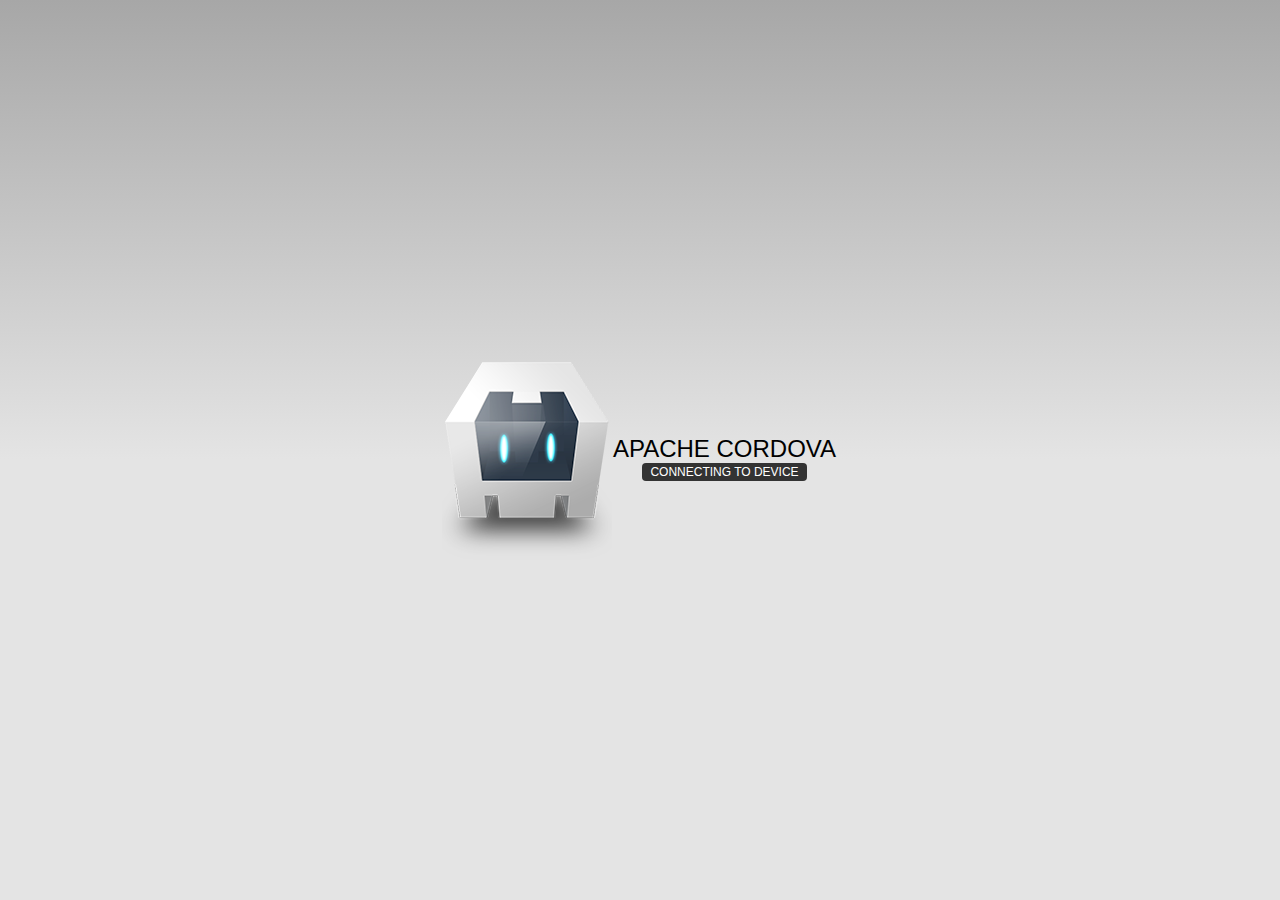
==== Viner/index.html @ 1443fcd0 "Workspace created." ====
<!DOCTYPE html>
<!--
    Licensed to the Apache Software Foundation (ASF) under one
    or more contributor license agreements.  See the NOTICE file
    distributed with this work for additional information
    regarding copyright ownership.  The ASF licenses this file
    to you under the Apache License, Version 2.0 (the
    "License"); you may not use this file except in compliance
    with the License.  You may obtain a copy of the License at

    http://www.apache.org/licenses/LICENSE-2.0

    Unless required by applicable law or agreed to in writing,
    software distributed under the License is distributed on an
    "AS IS" BASIS, WITHOUT WARRANTIES OR CONDITIONS OF ANY
     KIND, either express or implied.  See the License for the
    specific language governing permissions and limitations
    under the License.
-->
<html>
    <head>
        <meta http-equiv="Content-Type" content="text/html; charset=UTF-8" />
        <meta name="format-detection" content="telephone=no" />
        <meta name="viewport" content="user-scalable=no, initial-scale=1, maximum-scale=1, minimum-scale=1, width=device-width, height=device-height, target-densitydpi=device-dpi" />
        <link rel="stylesheet" type="text/css" href="css/index.css" />
        <title>Hello World</title>
    </head>
    <body>
        <div class="app">
            <h1>Apache Cordova</h1>
            <div id="deviceready" class="blink">
                <p class="event listening">Connecting to Device</p>
                <p class="event received">Device is Ready</p>
            </div>
        </div>
        <script type="text/javascript" src="cordova.js"></script>
        <script type="text/javascript" src="js/index.js"></script>
        <script type="text/javascript">
            app.initialize();
        </script>
    </body>
</html>
---- Viner/css/index.css ----
/*
 * Licensed to the Apache Software Foundation (ASF) under one
 * or more contributor license agreements.  See the NOTICE file
 * distributed with this work for additional information
 * regarding copyright ownership.  The ASF licenses this file
 * to you under the Apache License, Version 2.0 (the
 * "License"); you may not use this file except in compliance
 * with the License.  You may obtain a copy of the License at
 *
 * http://www.apache.org/licenses/LICENSE-2.0
 *
 * Unless required by applicable law or agreed to in writing,
 * software distributed under the License is distributed on an
 * "AS IS" BASIS, WITHOUT WARRANTIES OR CONDITIONS OF ANY
 * KIND, either express or implied.  See the License for the
 * specific language governing permissions and limitations
 * under the License.
 */
* {
    -webkit-tap-highlight-color: rgba(0,0,0,0); /* make transparent link selection, adjust last value opacity 0 to 1.0 */
}

body {
    -webkit-touch-callout: none;                /* prevent callout to copy image, etc when tap to hold */
    -webkit-text-size-adjust: none;             /* prevent webkit from resizing text to fit */
    -webkit-user-select: none;                  /* prevent copy paste, to allow, change 'none' to 'text' */
    background-color:#E4E4E4;
    background-image:linear-gradient(top, #A7A7A7 0%, #E4E4E4 51%);
    background-image:-webkit-linear-gradient(top, #A7A7A7 0%, #E4E4E4 51%);
    background-image:-ms-linear-gradient(top, #A7A7A7 0%, #E4E4E4 51%);
    background-image:-webkit-gradient(
        linear,
        left top,
        left bottom,
        color-stop(0, #A7A7A7),
        color-stop(0.51, #E4E4E4)
    );
    background-attachment:fixed;
    font-family:'HelveticaNeue-Light', 'HelveticaNeue', Helvetica, Arial, sans-serif;
    font-size:12px;
    height:100%;
    margin:0px;
    padding:0px;
    text-transform:uppercase;
    width:100%;
}

/* Portrait layout (default) */
.app {
    background:url(../img/logo.png) no-repeat center top; /* 170px x 200px */
    position:absolute;             /* position in the center of the screen */
    left:50%;
    top:50%;
    height:50px;                   /* text area height */
    width:225px;                   /* text area width */
    text-align:center;
    padding:180px 0px 0px 0px;     /* image height is 200px (bottom 20px are overlapped with text) */
    margin:-115px 0px 0px -112px;  /* offset vertical: half of image height and text area height */
                                   /* offset horizontal: half of text area width */
}

/* Landscape layout (with min-width) */
@media screen and (min-aspect-ratio: 1/1) and (min-width:400px) {
    .app {
        background-position:left center;
        padding:75px 0px 75px 170px;  /* padding-top + padding-bottom + text area = image height */
        margin:-90px 0px 0px -198px;  /* offset vertical: half of image height */
                                      /* offset horizontal: half of image width and text area width */
    }
}

h1 {
    font-size:24px;
    font-weight:normal;
    margin:0px;
    overflow:visible;
    padding:0px;
    text-align:center;
}

.event {
    border-radius:4px;
    -webkit-border-radius:4px;
    color:#FFFFFF;
    font-size:12px;
    margin:0px 30px;
    padding:2px 0px;
}

.event.listening {
    background-color:#333333;
    display:block;
}

.event.received {
    background-color:#4B946A;
    display:none;
}

@keyframes fade {
    from { opacity: 1.0; }
    50% { opacity: 0.4; }
    to { opacity: 1.0; }
}
 
@-webkit-keyframes fade {
    from { opacity: 1.0; }
    50% { opacity: 0.4; }
    to { opacity: 1.0; }
}
 
.blink {
    animation:fade 3000ms infinite;
    -webkit-animation:fade 3000ms infinite;
}
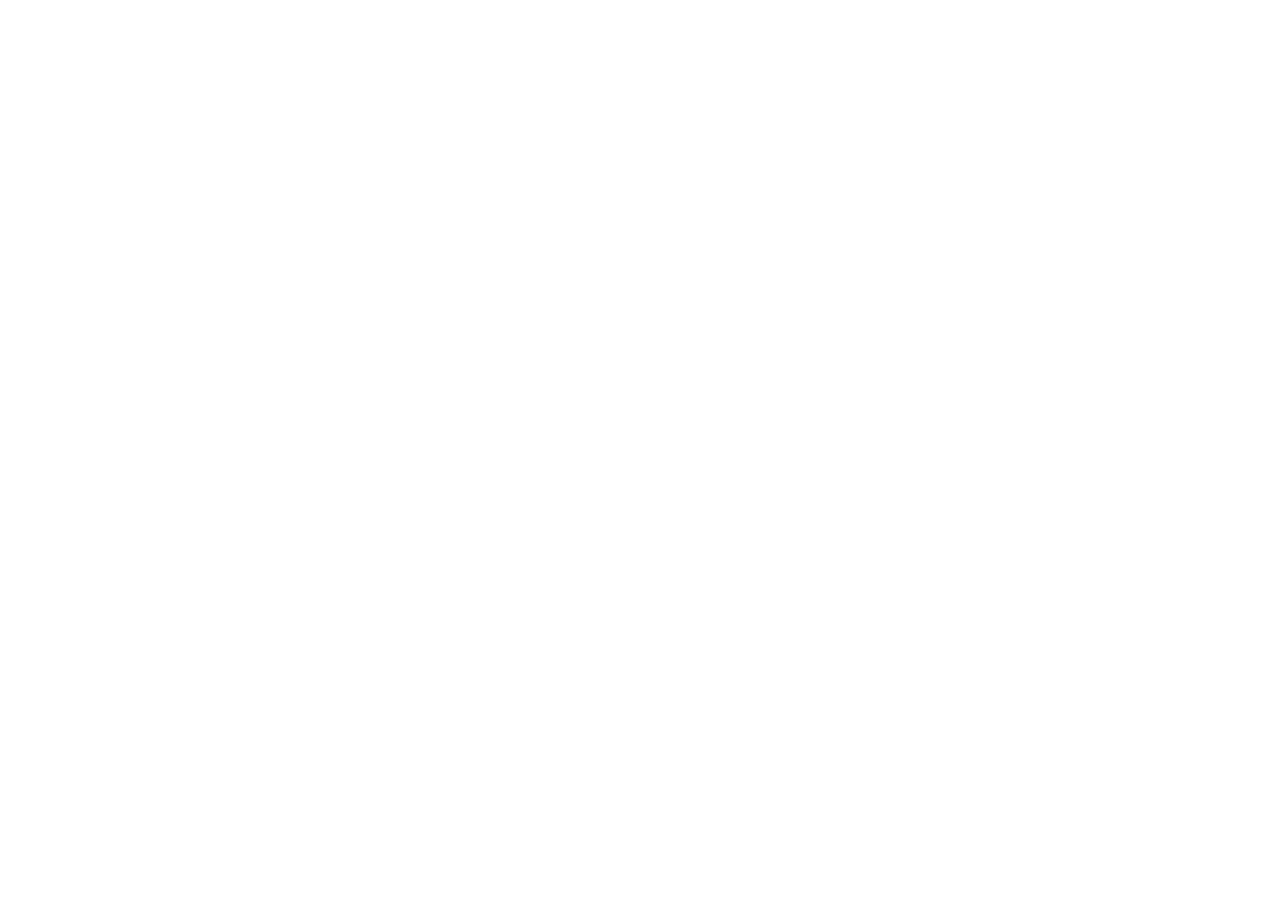
==== commit 12136e8c: "Workspace created." ====
--- a/Viner/index.html
+++ b/Viner/index.html
@@ -1,42 +1,154 @@
 <!DOCTYPE html>
-<!--
-    Licensed to the Apache Software Foundation (ASF) under one
-    or more contributor license agreements.  See the NOTICE file
-    distributed with this work for additional information
-    regarding copyright ownership.  The ASF licenses this file
-    to you under the Apache License, Version 2.0 (the
-    "License"); you may not use this file except in compliance
-    with the License.  You may obtain a copy of the License at
-
-    http://www.apache.org/licenses/LICENSE-2.0
-
-    Unless required by applicable law or agreed to in writing,
-    software distributed under the License is distributed on an
-    "AS IS" BASIS, WITHOUT WARRANTIES OR CONDITIONS OF ANY
-     KIND, either express or implied.  See the License for the
-    specific language governing permissions and limitations
-    under the License.
--->
 <html>
     <head>
-        <meta http-equiv="Content-Type" content="text/html; charset=UTF-8" />
-        <meta name="format-detection" content="telephone=no" />
-        <meta name="viewport" content="user-scalable=no, initial-scale=1, maximum-scale=1, minimum-scale=1, width=device-width, height=device-height, target-densitydpi=device-dpi" />
-        <link rel="stylesheet" type="text/css" href="css/index.css" />
-        <title>Hello World</title>
+        <title></title>
+        <meta charset="utf-8" />
+        <link href="kendo/styles/kendo.mobile.all.min.css" rel="stylesheet" />
+        <link href="styles/main.css" rel="stylesheet" />
+
+        <script src="cordova.js"></script>
+        <script src="kendo/js/jquery.min.js"></script>
+        <script src="kendo/js/kendo.mobile.min.js"></script>
+        <script src="https://maps.googleapis.com/maps/api/js?v=3.exp&sensor=true"></script>
+
+        <script src="scripts/login.js"></script>
+        <script src="scripts/location.js"></script>
+        <script src="scripts/weather.js"></script>
+        <script src="scripts/app.js"></script>
+
     </head>
     <body>
-        <div class="app">
-            <h1>Apache Cordova</h1>
-            <div id="deviceready" class="blink">
-                <p class="event listening">Connecting to Device</p>
-                <p class="event received">Device is Ready</p>
+        <!--Home-->
+        <div id="tabstrip-home" 
+             data-role="view"  
+             data-title="Home">
+
+            <div class="view-content">
+                <h1>Welcome!</h1>
+                <a id="skin-change" data-role="button" data-click="app.changeSkin">Flat</a>
+                <p>
+                    Icenium&trade; enables you to build cross-platform device applications regardless of your
+                    development platform by combining the convenience of a local development toolset with the
+                    power and flexibility of the cloud.
+                </p>
+                <div class="img"></div>
             </div>
         </div>
-        <script type="text/javascript" src="cordova.js"></script>
-        <script type="text/javascript" src="js/index.js"></script>
-        <script type="text/javascript">
-            app.initialize();
+
+        <!--Login-->
+        <div id="tabstrip-login" 
+             data-role="view"  
+             data-title="Login" 
+             data-model="app.loginService.viewModel">
+
+            <div class="view-content">
+                <div class="logo"></div>
+                <h3 data-bind="invisible: isLoggedIn">Enter your credentials:</h3>
+                <h1 class="welcome" data-bind="visible: isLoggedIn">
+                    Welcome, <span data-bind="text: username"></span>!
+                </h1>
+
+                <ul data-role="listview" data-style="inset" data-bind="invisible: isLoggedIn">
+                    <li>
+                        <label>
+                            Username
+                            <input type="text" data-bind="value: username"/>
+                        </label>
+                    </li>
+                    <li>
+                        <label>
+                            Password
+                            <input type="password" data-bind="value: password" />
+                        </label>
+                    </li>
+                </ul>
+
+                <div class="buttonArea">
+                    <a id="login" data-role="button" data-bind="click: onLogin, invisible: isLoggedIn" class="login-button">Login</a>
+                    <a id="logout" data-role="button" data-bind="click: onLogout, visible: isLoggedIn" class="login-button">Logout</a>
+                </div>
+            </div>
+
+        </div>
+
+        <!--Location-->
+        <div id="tabstrip-location" 
+             data-role="view"  
+             data-title="Location" 
+             data-init="app.locationService.initLocation" 
+             data-show="app.locationService.show" 
+             data-hide="app.locationService.hide" 
+             data-model="app.locationService.viewModel" 
+             data-stretch="true">
+
+            <div id="map-search-wrap">
+                <button id="map-navigate-home" data-bind="click: onNavigateHome"></button>
+                <form onsubmit="return false;">
+                    <input id="map-address" type="search" data-bind="value: address" placeholder="Address"/>
+                    <input id="map-search" type="submit" value="" data-bind="click: onSearchAddress" />
+                </form>
+            </div>
+            <div id="map-canvas"></div>
+
+        </div>
+
+        <!--Weather-->
+        <div id="tabstrip-weather" 
+             data-role="view"  
+             data-title="Weather" 
+             data-model="app.weatherService.viewModel">
+
+            <div class="weather">
+                <h1>20-Day Forecast</h1>
+
+                <div class="separator">
+                    <div class="dark"></div>
+                    <div class="light"></div>
+                </div>
+
+                <ul class="forecast-list" 
+                    data-role="listview" 
+                    data-bind="source: weatherDataSource" 
+                    data-template="weather-forecast-template">
+                </ul>
+            </div>
+        </div>
+
+        <!--Weather forecast template-->
+        <script type="text/x-kendo-tmpl" id="weather-forecast-template">
+            <div>
+                <div class="position-left">
+                    <span class="weather-info date">${day}</span>
+                </div>
+                <div class="position-right">
+                    <span class="weather-info temperature high">${highTemperature}<sup>&deg;</sup></span>
+                    <span class="weather-info temperature low">${lowTemperature}<sup>&deg;</sup></span>
+                </div>
+                <div class="position-center">
+                    <span class="weather-icon ${image}"></span>
+                </div>
+            </div>
         </script>
+
+        <!--Layout-->
+        <div data-role="layout" data-id="tabstrip-layout" >
+
+            <!--Header-->
+            <div data-role="header">
+                <div data-role="navbar">
+                    <span data-role="view-title"></span>
+                </div>
+            </div>
+
+            <!--Footer-->
+            <div data-role="footer">
+                <div data-role="tabstrip">
+                    <a href="#tabstrip-home" data-icon="home">Home</a>
+                    <a href="#tabstrip-login" data-icon="contacts">Login</a>
+                    <a href="#tabstrip-location" data-icon="search">Location</a>
+                    <a href="#tabstrip-weather" data-icon="globe">Weather</a>
+                </div>
+            </div>
+        </div>
     </body>
 </html>
--- a/Viner/kendo/styles/kendo.mobile.all.min.css
+++ b/Viner/kendo/styles/kendo.mobile.all.min.css
@@ -0,0 +1,12 @@
+/*
+* Kendo UI Mobile v2013.2.729 (http://kendoui.com)
+* Copyright 2013 Telerik AD. All rights reserved.
+*
+* Kendo UI Mobile commercial licenses may be obtained at
+* https://www.kendoui.com/purchase/license-agreement/kendo-ui-mobile-commercial.aspx
+* If you do not own a commercial license, this file shall be governed by the trial license terms.
+*
+* The use of Kendo UI Mobile in Icenium is governed by the Telerik End User License Agreement for Icenium at
+* http://www.icenium.com/terms-of-use
+*/
+@-ms-viewport{width:device-width}.km-root{font-size:.92em}.km-root a{color:inherit}.km-tablet{font-size:1em}.km-root *:focus{outline:0}.km-root,.km-pane{width:100%;height:100%;-ms-touch-action:none;-ms-content-zooming:none;-ms-user-select:none;-webkit-user-select:none;-webkit-text-size-adjust:none;-moz-text-size-adjust:none;text-size-adjust:none}.km-pane{font-family:sans-serif;overflow-x:hidden}.km-root>*,.km-header *,.km-footer *{margin:0;padding:0}.km-root *{-webkit-touch-callout:none;-webkit-tap-highlight-color:rgba(0,0,0,0)}.km-view{top:0;left:0;position:absolute;display:-moz-box;display:-webkit-box;display:-webkit-flex;display:-ms-flexbox;display:flex;height:100%;width:100%;-moz-box-orient:vertical;-webkit-box-orient:vertical;-webkit-flex-direction:column;-ms-flex-direction:column;flex-direction:column;-webkit-align-items:stretch;align-items:stretch;-webkit-align-content:stretch;align-content:stretch;vertical-align:top}:-moz-any(.km-view,.km-pane){overflow:hidden}.k-ff18 *:-moz-any(.km-view,.km-pane),.k-ff19 *:-moz-any(.km-view,.km-pane),.k-ff20 *:-moz-any(.km-view,.km-pane),.k-ff21 *:-moz-any(.km-view,.km-pane){position:relative}:-moz-any(.km-view){display:-moz-inline-box;display:flex}.km-content{min-height:1px;-moz-box-flex:1;-webkit-box-flex:1;-webkit-flex:1;-ms-flex:1;flex:1;-moz-box-align:stretch;-webkit-box-align:stretch;-ms-flex-align:stretch;flex-align:stretch;display:block;width:auto;overflow:hidden;position:relative}.km-content p,.km-content h1,.km-content h2,.km-content h3,.km-content h4,.km-content h5,.km-content h6{margin-left:1rem;margin-right:1rem}.km-header,.km-footer{display:block;display:-moz-box;-moz-box-orient:vertical;width:100%}:-moz-any(.km-scrollview)>div{display:inline-block}.km-header{padding:0}.km-footer{background:#1a1a1a}[data-role="layout"]{display:none}[data-role="view"],[data-role="drawer"]{visibility:hidden}.km-view{visibility:visible}.km-tabstrip{-moz-box-orient:horizontal;-webkit-box-orient:horizontal;-moz-box-align:start;-webkit-box-align:start;-ms-flex-align:start;flex-align:start;-webkit-flex-direction:row;-ms-flex-direction:row;flex-direction:row;-moz-box-pack:start;padding:0}.km-header,.km-footer{position:relative;z-index:1}@media all and (-webkit-min-device-pixel-ratio:10000),not all and (-webkit-min-device-pixel-ratio:0){.km-view{display:table}.km-header,.km-footer,.km-content{display:table-row}.km-header,.km-footer{height:1px}}.km-hide-title{display:none}.km-show-title:after{display:block;content:"\a0";height:0}.km-fill-title:after{height:auto}.km-footer .km-show-title:after{display:inline-block}.km-view-title,.km-dialog-title{position:relative;visibility:visible;text-align:center;font-size:1.4em;line-height:2.3em;margin-left:auto;margin-right:auto}.km-horizontal .km-view-title{line-height:2em}.km-toolbar,.km-navbar,.km-button,.km-buttongroup,.km-tabstrip,.km-blackberry li.km-actionsheet-cancel>a{background-origin:border-box;position:relative;display:inline-block;padding:.4em .7em;margin:.1rem;overflow:visible;text-decoration:none}.km-buttongroup,.km-tabstrip{padding:.4rem .7rem}.km-horizontal .km-tabstrip{padding:.2rem .7rem}.km-button{cursor:pointer;outline:0}.km-switch input[type=checkbox]{display:none}.km-switch,.km-checkbox{text-align:left;font-size:1rem;display:inline-block;width:6.4rem;height:2rem;line-height:2rem;position:relative;overflow:hidden}.km-switch-wrapper,.km-slider-wrapper{display:block;height:100%;width:100%;overflow:hidden}.km-switch-background,.km-slider-background{display:block;margin:0 1px 1px -5em;height:100%;width:200%}.km-switch-container{top:0;left:0;position:absolute;display:block;height:100%;width:100%;overflow:hidden;background:transparent;-moz-box-sizing:border-box;-webkit-box-sizing:border-box;box-sizing:border-box}.km-checkbox{width:1.8rem;height:1.8rem}.km-checkbox-checked:after{content:"\a0";display:block;width:100%;height:100%}.km-switch-handle{top:0;left:0;width:2.72em;height:100%;display:inline-block;margin:-1px 0 0 -1px;background-color:#000}.km-switch-label-on,.km-switch-label-off{display:block;width:130%;font-size:1em;line-height:2em;text-align:center;position:absolute;text-transform:uppercase}.km-switch-label-off{left:104%}.km-switch-label-on{left:-134%;text-shadow:0 -1px 0 rgba(0,0,0,0.3)}.km-badge,.km-detail{text-decoration:none;display:inline-block;vertical-align:middle;overflow:hidden;text-align:center;position:absolute;z-index:1;height:2em;font-size:.6rem;text-shadow:none}.km-badge{top:-1em;right:-1em;line-height:2em;margin-left:.5em;min-width:.9em;padding:0 .55em;-moz-background-clip:padding-box;-webkit-background-clip:padding-box;background-clip:padding-box}.km-tabstrip .km-badge{top:-0.2em;right:auto;margin-left:-1em}.km-detail{position:absolute;float:right;right:.8rem;top:50%;margin-top:-0.7rem;width:1.3rem;height:1.3rem;font-size:1rem;-moz-box-sizing:border-box;-webkit-box-sizing:border-box;box-sizing:border-box}.km-root .km-detaildisclose{font-size:.8em}:-moz-any(.km-detail){width:1rem;height:1rem}.km-listview-link:after{width:.5rem;height:.5rem;content:"\a0";display:inline-block;vertical-align:middle}.km-listview-link:after{margin-left:-0.2rem;border-style:solid;border-width:.24rem .24rem 0 0;-webkit-transform:rotate(45deg);-moz-transform:rotate(45deg);-ms-transform:rotate(45deg);-o-transform:rotate(45deg);transform:rotate(45deg)}.km-button::-moz-focus-inner{padding:0;border:0}.km-buttongroup{-webkit-margin-collapse:separate;margin-collapse:separate;margin:.5em auto}.km-root .km-buttongroup{padding:0;border-color:transparent;background:0;white-space:nowrap;display:table}.km-buttongroup>.km-button{display:table-cell}.km-root .km-buttongroup .km-button{margin:0;border-width:1px 0 1px 1px;padding:.48em .9em .44em}.km-tablet .km-buttongroup .km-button{padding:.4em .8em .34em}.km-root .km-navbar .km-buttongroup{font-size:.95rem;line-height:1em;margin:0 0 .2em;display:inline-block;height:1.5em;top:-2px}.km-tablet .km-navbar .km-buttongroup{top:-1px}.km-root .km-navbar .km-buttongroup>.km-button{font-size:1em;min-width:4rem;text-align:center}.km-tablet .km-navbar .km-buttongroup>.km-button{min-width:6rem}.km-view .km-buttongroup .km-button:last-child{border-right-width:1px}.km-scrollview{white-space:nowrap;overflow:hidden;width:100%}.km-scrollview>div>*{-webkit-transform:translatez(0)}.km-scrollview>div>[data-role=page]{vertical-align:top;display:inline-block;min-height:1px}.km-scrollview .km-virtual-page{min-height:1px;position:absolute;top:0;left:0;display:inline-block}:-moz-any(.k-ff18,.k-ff19,.k-ff20,.k-ff21) .km-scrollview>div{width:0}.km-pages{text-align:center;margin:0;padding:.6em 0 0}.km-pages li{display:inline-block;width:.5em;height:.55em;margin:0 .3em}.km-ios .km-buttongroup .km-button{font-size:1.2em;font-weight:bold}.km-ios .km-state-disabled .km-button,.km-android .km-state-disabled .km-button,.km-blackberry .km-state-disabled .km-button,.km-meego .km-state-disabled .km-button{color:#aaa;text-shadow:none}.km-tabstrip,.km-toolbar,.km-navbar{display:block;padding:.8em;margin:0;width:100%;border-width:0;-moz-box-sizing:border-box;-webkit-box-sizing:border-box;box-sizing:border-box}.km-tabstrip{text-align:center;word-spacing:-1em}.km-tabstrip .km-button{word-spacing:normal;box-shadow:none;-webkit-box-shadow:none;vertical-align:bottom}@media screen and (-webkit-min-device-pixel-ratio:0){.km-tabstrip{word-spacing:normal;width:100%}}.km-toolbar,.km-navbar{padding:0;-moz-box-flex:1;-webkit-box-flex:1;-webkit-flex:1;-ms-flex:1;flex:1;position:relative;overflow:hidden;display:block;border-width:0 0 1px 0;background-color:#fff}.km-root div:-moz-any(.km-toolbar,.km-navbar){overflow:visible}.km-toolbar .km-button,.km-navbar .km-button{margin-top:.5rem;margin-bottom:.5rem}.km-navbar .km-no-title{padding-top:.7rem;padding-bottom:.7rem}.km-horizontal .km-toolbar .km-button,.km-horizontal .km-navbar .km-button{margin-top:.3rem;margin-bottom:.3rem}.km-horizontal .km-navbar .km-no-title{padding-top:.5rem;padding-bottom:.5rem}.km-tablet.km-root .km-no-title{padding-top:.55rem;padding-bottom:.55rem}.km-tablet .km-navbar .km-button,.km-tablet .km-toolbar .km-button{margin-top:.45rem;margin-bottom:.45rem}.km-root .km-pane .km-navbar .km-no-title{visibility:visible;line-height:0}.km-tabstrip .km-button{font-family:Arial,Helvetica,sans-serif;color:#a8a8a8;padding:.4em .8em;border-width:0;border-color:transparent;background:0;margin:0;text-align:center}.km-tabstrip .km-button:first-child{border-left:0}.km-tabstrip .km-button:last-child{border-right:0}.km-listview-wrapper>ul:not(.km-listview){margin:0 auto}.km-list,.km-listview{padding:0;margin:0;list-style-type:none}.km-listinset,.km-listgroupinset{margin:1em}.km-listinset,.km-listgroupinset .km-list{overflow:hidden}.km-listview .km-switch{margin-top:-0.95rem;position:absolute;right:.8rem;top:50%}.km-listview .km-list{text-indent:0}.km-list>li,.km-root .km-listview-link,.km-root .km-listview-label{margin:0;display:block;position:relative;list-style-type:none;vertical-align:middle;-moz-box-sizing:border-box;-webkit-box-sizing:border-box;box-sizing:border-box;padding:.5em .7em}.km-list>li{line-height:1.6em;overflow:hidden}.km-virtual-list{position:relative;width:100%;-webkit-transform:translateZ(0)}.km-virtual-list>li{width:100%;position:absolute;top:0;-webkit-transform:translateZ(0)}.km-root .km-list .km-load-more{border-bottom:0}.km-list>li>*{line-height:normal}.km-group-title{display:block;font-weight:bold;padding:.2em 0;text-indent:.8em}.km-listgroupinset .km-group-title{margin-top:.65em;line-height:2em}.km-list:not(.km-virtual-list)>li:first-child{border-top:0}.km-list:not(.km-virtual-list)>li:last-child{border-bottom:0}.km-root .km-listview-link,.km-root .km-listview-label{line-height:inherit;text-decoration:none;margin:-0.5em -0.7em}.km-listview-link:after,.km-listview-label:after{border-color:#777;content:"\a0";display:block;position:absolute;right:1rem;top:50%;margin-top:-0.32rem}.km-filter-form{width:100%;padding:.5em 0;border:1px solid transparent;border-width:1px 0}.km-filter-wrap{position:relative;margin:0 .7em;padding:.2em .4em;border:1px solid transparent}.km-root .km-filter-wrap:before{display:inline-block;vertical-align:middle;content:"\e0e9";font-size:1.6em;width:1em;height:1em;margin-right:-1em;color:inherit}.km-tablet .km-filter-wrap{max-width:24em;margin:0 auto}.km-filter-wrap>input[type="search"]::-webkit-search-cancel-button{display:none}.km-filter-wrap input{width:100%;-moz-box-sizing:border-box;-webkit-box-sizing:border-box;box-sizing:border-box;border:0;background:transparent;-moz-appearance:none;-webkit-appearance:none;vertical-align:middle;padding:0 1.4em}.km-filter-reset{display:inline-block;margin-left:-1.6em;vertical-align:middle;text-align:center;z-index:1;text-decoration:none;height:100%}.km-filter-reset .km-clear{font-size:1.6em;width:1em;height:1em;display:block}.km-filter-reset>.km-text{position:absolute;top:-3333px;left:-3333px}.km-native-scroller{overflow:scroll;-webkit-overflow-scrolling:touch;-ms-touch-action:pan-x pan-y;-ms-overflow-style:-ms-autohiding-scrollbar;-ms-scroll-snap-type:proximity}.km-scroller-pull{width:100%;display:block;position:absolute;line-height:3em;font-size:1.4em;text-align:center;-webkit-transform:translate3d(0,-3em,0);-moz-transform:translate3d(0,-3em,0);-ms-transform:translate3d(0,-3em,0);-o-transform:translate3d(0,-3em,0);transform:translate3d(0,-3em,0)}.km-scroller-pull .km-template{display:inline-block;min-width:200px;text-align:left}.km-load-more .km-icon,.km-root .km-scroller-pull .km-icon{display:inline-block;height:2rem;margin-right:1rem;vertical-align:middle;width:2rem;font-size:2rem;-webkit-transform:rotate(0deg);-moz-transform:rotate(0deg);-ms-transform:rotate(0deg);-o-transform:rotate(0deg);transform:rotate(0deg);-webkit-transition:-webkit-transform 300ms linear;-moz-transition:-moz-transform 300ms linear;-ms-transition:-ms-transform 300ms linear;-o-transition:-o-transform 300ms linear;transition:transform 300ms linear}.km-root .km-scroller-release .km-icon{-webkit-transform:rotate(180deg);-moz-transform:rotate(180deg);-ms-transform:rotate(180deg);-o-transform:rotate(180deg);transform:rotate(180deg)}.km-root .km-scroller-refresh .km-icon{-webkit-transition:none;-moz-transition:none;-ms-transition:none;-o-transition:none;transition:none}.km-default-content{padding:1em}.km-item label:before,.km-item label.km-item-checked:after{position:absolute;content:" ";display:block;top:50%;left:.6em;width:36px;height:36px;margin-top:-18px}.km-detail .km-text{display:none}.km-detail .km-icon,.km-button .km-icon,.km-list .km-icon,.km-ios .km-button .km-icon{width:1em;height:1em;font-size:1.3em;margin-left:-0.3em;margin-right:.3em;vertical-align:text-top;display:inline-block;background-size:auto 100%}.km-button .km-icon{margin-top:-0.1em;margin-bottom:-0.1em}.km-root .km-view .km-notext{margin-left:0;margin-right:0}.km-list .km-switch{position:absolute;top:50%;right:.8rem;margin-top:-1rem}.km-root .km-rowinsert:after,.km-root .km-rowdelete:after,.km-root .km-contactadd:after,.km-root .km-detaildisclose:after,.km-root .km-rowinsert:before,.km-root .km-rowdelete:before,.km-root .km-contactadd:before,.km-root .km-detaildisclose:before,.km-detail .km-icon{left:.15em;top:.15em;line-height:1em;font-size:1em;position:absolute}.km-root .km-detaildisclose:after{left:.1em;top:.25em;text-align:center;font-weight:bold}.km-buttongroup .km-button .km-icon{width:1em;height:1em;font-size:1em;margin:0 .16em 0 0}.km-tabstrip .km-button .km-icon{width:2.5rem;height:2.5rem;font-size:2.5rem}.km-tabstrip .km-image,.km-tabstrip .km-button .km-icon{margin:.1rem auto 0;display:inline-block}.km-tabstrip .km-text{display:block}.km-phone .km-tabstrip .km-icon{height:2.2rem;width:2.2rem;font-size:2.2rem}.km-phone .km-horizontal .km-tabstrip .km-icon{height:2rem;width:2rem;font-size:2rem}.km-root .k-slider{width:50%;height:.6em;line-height:.6em;position:relative;display:inline-block;vertical-align:middle;text-align:center}.km-list .k-slider{position:absolute;right:0;margin-top:-0.5em;top:50%}.km-root .k-slider-track{left:1em!important;width:auto!important;right:1em;height:100%;display:block;position:absolute}.km-root .k-slider-track,.km-root .k-slider-selection{margin-top:0;border-radius:5px;-moz-border-radius:5px;-webkit-border-radius:5px;box-shadow:inset 0 0 1px rgba(0,0,0,0.3);-webkit-box-shadow:inset 0 0 1px rgba(0,0,0,0.3)}.km-root .k-slider-selection{top:0;height:100%}.km-root .k-slider-items{margin:0}.km-root .k-slider .k-draghandle{text-indent:-3333px;top:-0.35em;left:0;width:1.2em;height:1.2em;display:block;position:absolute}.km-root .k-slider-tooltip{display:none}.km-touch-scrollbar{position:absolute;visibility:hidden;z-index:200000;height:.4em;width:.4em;background-color:#333;opacity:0;-webkit-transform-origin:0 0;-moz-transform-origin:0 0;-ms-transform-origin:0 0;-o-transform-origin:0 0;transform-origin:0 0;-webkit-transition:opacity .3s linear;-moz-transition:opacity .3s linear;-ms-transition:opacity .3s linear;-o-transition:opacity .3s linear;transition:opacity .3s linear}.km-vertical-scrollbar{height:100%;right:2px;top:0}.km-horizontal-scrollbar{width:100%;left:0;bottom:2px}.km-scrollview,.km-scroll-container{-moz-user-select:none;-webkit-user-select:none;-ms-user-select:none;user-select:none;-moz-user-select:-moz-none;-webkit-margin-collapse:separate;margin-collapse:separate}.km-scroll-wrapper{position:relative}.km-scroll-header{position:absolute;z-index:1001;width:100%;top:0;left:0}.km-leftitem,.km-rightitem{z-index:1;position:absolute;right:.5em}.km-popup .km-rightitem{right:0}.km-leftitem{left:.5em;right:auto}.km-popup .km-leftitem{left:0}.km-leftitem,.km-rightitem{height:100%}.km-leftitem>*,.km-rightitem>*{display:inline-block;vertical-align:middle}.km-leftitem:before,.km-rightitem:before{content:"\a0";display:inline-block;height:100%;width:0;vertical-align:middle}.km-dialog{position:absolute;min-width:19em;max-width:25em;overflow:hidden}.km-dialog-title{position:static;float:none;height:2.6em;margin-top:-2.6em;font-size:1.22em;line-height:3em}.km-dialog:before{content:"\a0";display:block;overflow:visible;width:100%;height:3em;opacity:.2}.km-dialog-content{font-weight:normal;min-height:2em;text-align:center}.km-dialog .km-button{display:block;margin:.4em;font-size:1.3em;text-align:center;padding:.44em;-moz-user-select:none;-webkit-user-select:none;-ms-user-select:none;user-select:none}.km-loader{top:50%;left:50%;width:180px;height:130px;opacity:.85;z-index:100000;padding:30px 30px;position:absolute;margin-top:-70px;margin-left:-90px;-moz-box-sizing:border-box;-webkit-box-sizing:border-box;box-sizing:border-box;background-color:black}.km-loader h1{font-size:1rem;color:white;text-align:center;margin-top:10px}.km-loader .km-loading,.km-load-more .km-icon,.km-scroller-refresh .km-icon{animation:km-spin 1s infinite linear;-moz-animation:km-spin 1s infinite linear;-webkit-animation:km-spin 1s infinite linear;display:block;margin:0 auto;width:35px;height:35px;font-size:35px}.km-loader .km-loading:after,.km-load-more .km-icon:after{color:#ccc}.km-loading-left,.km-loading-right{display:none}@-webkit-keyframes km-spin{from{-webkit-transform:rotate(0deg)}to{-webkit-transform:rotate(360deg)}}@-moz-keyframes km-spin{from{-moz-transform:rotate(0deg)}to{-moz-transform:rotate(360deg)}}@-ms-keyframes km-spin{from{-ms-transform:rotate(0deg)}to{-ms-transform:rotate(360deg)}}@-o-keyframes km-spin{from{-o-transform:rotate(0deg)}to{-o-transform:rotate(360deg)}}.km-list input[type=text]:not(.k-input),.km-list input[type=password],.km-list input[type=search],.km-list input[type=number],.km-list input[type=tel],.km-list input[type=url],.km-list input[type=email],.km-list input[type=file],.km-list input[type=month],.km-list input[type=color],.km-list input[type=week],.km-list input[type=date],.km-list input[type=time],.km-list input[type=datetime],.km-list input[type=datetime-local],.km-list select:not([multiple]),.km-list .k-dropdown,.km-list textarea{width:50%;-moz-box-sizing:border-box;-webkit-box-sizing:border-box;box-sizing:border-box;font-size:1.2em;position:absolute;top:50%;line-height:normal;z-index:1;right:0;margin-top:-1em}.km-root .k-slider .k-tick,.km-root .k-slider .k-label,.km-root .k-slider .k-button{display:none}.km-list textarea{position:relative;width:-webkit-calc(50%+.7em);width:-moz-calc(50%+.7em);width:calc(50%+.7em);margin-right:-0.7em}.km-list input,.km-list select,.km-list textarea,.km-list input[type=checkbox],.km-list input[type=radio]{appearance:none;-moz-appearance:none;-webkit-appearance:none}.km-list input[type=checkbox],.km-list input[type=radio]{position:absolute;top:50%;right:.7em;margin-top:-0.5em;background:0}.km-root input,.km-root textarea{-moz-user-select:text;-webkit-user-select:text;-ms-user-select:text;user-select:text}.km-root input[readonly],.km-root select:not([multiple]){-moz-user-select:none;-webkit-user-select:none;-ms-user-select:none;user-select:none}.km-list textarea{top:0}.km-list .k-dropdown{line-height:1.4em}.km-list .k-dropdown,.km-list .k-dropdown .k-input{background-color:transparent}.km-root .k-dropdown-wrap{display:inline-block}.km-root .km-listview-label:after,.km-root input ~ .km-listview-link:after,.km-root textarea ~ .km-listview-link:after,.km-root select ~ .km-listview-link:after,.km-root .k-dropdown ~ .km-listview-link:after{display:none}.km-root .k-dropdown select,.km-root .k-dropdown .k-select{display:none}.km-root .km-list textarea{position:relative;float:right;margin-top:0;font-family:inherit}.km-root .km-popup .k-item,.km-actionsheet>li{list-style-type:none;padding:inherit 1em;border-bottom:1px solid #555;-moz-box-sizing:border-box;-webkit-box-sizing:border-box;box-sizing:border-box}.km-actionsheet>li{line-height:2em;border-bottom:0}.km-root .km-popup .k-list,.km-actionsheet{padding:0;margin:0}.km-root .km-popup .k-item:last-child,.km-actionsheet>li:last-child{border:0}.km-shim{left:0;bottom:0;position:absolute;width:100%;height:100%;background:rgba(0,0,0,0.6);z-index:10001;-moz-box-sizing:border-box;-webkit-box-sizing:border-box;box-sizing:border-box}.km-shim .k-animation-container,.km-actionsheet-wrapper{width:100%;box-shadow:none;-webkit-box-shadow:none;border:0}.km-shim .k-animation-container{width:auto}.km-listview-label input[type=radio],.km-listview-label input[type=checkbox]{border:0;font-size:inherit;width:1em;height:.9em}.km-load-more{display:block;padding:.3em 0 1.2em;height:3.2em;text-align:center}.km-root div.km-splitview{-moz-box-orient:horizontal;-webkit-box-orient:horizontal;-moz-box-direction:normal;-webkit-box-direction:normal;-webkit-flex-direction:row;-ms-flex-direction:row;flex-direction:row}.km-root .km-splitview.km-split-vertical{-moz-box-orient:vertical;-webkit-box-orient:vertical;-webkit-flex-direction:column;-ms-flex-direction:column;flex-direction:column}.km-splitview>.km-pane{-moz-box-flex:2;-webkit-box-flex:2;-webkit-flex:2;-ms-flex:2;flex:2;width:auto;height:auto}.km-splitview>.km-pane:first-child{-moz-box-flex:1;-webkit-box-flex:1;-webkit-flex:1;-ms-flex:1;flex:1}.km-split-horizontal>.km-pane{height:100%}.km-split-vertical>.km-pane>.km-view{display:-webkit-box}.km-pane{position:relative}.km-popup-wrapper,.km-modalview-wrapper{z-index:10001;position:relative;background:0;border:0;box-shadow:none;-webkit-box-shadow:none}.km-popup-overlay{position:absolute;top:0;left:0;width:100%;height:100%;z-index:10000}.km-popup-arrow,.km-popup-arrow:after,.km-down .km-popup-arrow:before{position:absolute;width:15px;height:15px;top:0;left:0;z-index:2}.km-left .km-popup-arrow,.km-right .km-popup-arrow{margin-top:-8px}.km-up .km-popup-arrow,.km-down .km-popup-arrow{margin-left:-8px}.km-popup-arrow:after,.km-down .km-popup-arrow:before{display:block;content:"\a0";width:0;height:0}.km-up .km-popup-arrow{top:auto;bottom:0}.km-left .km-popup-arrow{left:auto;right:0}.km-popup.km-pane{-moz-box-sizing:border-box;-webkit-box-sizing:border-box;box-sizing:border-box;width:100%;height:100%;min-height:100px}.km-modalview,.km-modalview-wrapper:before{overflow:hidden;position:relative;display:-moz-inline-box;display:-webkit-inline-box;display:-webkit-inline-flex;display:-ms-inline-flexbox;display:inline-flex;width:100%;height:100%;vertical-align:middle}.km-modalview .km-content{box-flex:1}.km-modalview-wrapper:before{margin-left:-1px;content:"\a0";width:0;display:inline-block}.km-stretched-view{display:-moz-box;display:-webkit-box;display:-webkit-flex;display:-ms-flexbox;display:flex}.km-stretched-view>*{width:100%}.km-on-wp .km-view,.km-on-wp .km-header,.km-on-wp .km-footer,.km-on-wp .km-slider,.km-on-wp .km-switch,.km-on-wp .km-filter-reset,.km-on-wp .km-shim .k-animation-container,.km-on-wp .km-scroll-container{transform:translateZ(0)}.km-pane,.km-on-ios .km-view,.km-on-ios .km-header,.km-on-ios .km-footer,.km-on-ios .km-slider,.km-on-ios .km-switch,.km-on-ios .km-group-title,.km-on-ios .km-list>li,.km-on-ios .km-filter-reset,.km-on-ios .km-shim .k-animation-container,.km-on-ios .km-scroll-container,.km-on-blackberry .km-view,.km-on-blackberry .km-content,.km-on-blackberry .km-header,.km-on-blackberry .km-footer,.km-on-blackberry .km-icon,.km-on-blackberry .km-switch,.km-on-blackberry .km-popup .k-item,.km-on-blackberry .km-actionsheet-wrapper{-webkit-transform:translatez(0)}.km-on-meego,.km-on-android{-webkit-transform:none}.km-on-android.km-2 .km-header,.km-on-android.km-2 .km-footer,.km-on-android .km-switch,.km-on-android.km-2 .km-list>li,.km-on-android.km-3 .km-listview-wrapper,.km-on-android.km-4 .km-listview-wrapper,.km-on-android.km-4 .km-content,.km-on-android .km-switch-handle,.km-android.km-on-android .km-switch-wrapper,.km-on-android .km-scroll-container,.km-on-meego .km-content,.km-on-meego .km-switch,.km-on-meego .km-icon,.km-on-meego .km-header,.km-on-meego .km-footer,.km-on-meego .km-content,.km-on-meego .km-switch-handle,.km-on-meego .km-switch-wrapper{-webkit-transform:translatez(0);-webkit-backface-visibility:hidden}.km-on-android.km-4 input{-webkit-user-modify:read-write-plaintext-only}.km-overlay{position:absolute;top:0;left:0;width:100%;height:100%;background:transparent;z-index:100000}.k-ff .km-scroll-container{padding-bottom:20px}.km-wp .km-view .km-absolute,.km-meego .km-view .km-absolute{position:absolute}.km-drawer,[data-role=drawer]{top:0;left:auto;width:250px}.km-drawer .km-header,.km-drawer .km-footer{z-index:0}.km-left-drawer{left:0}.km-right-drawer{right:0}@font-face{font-family:"Kendo UI";src:url("images/KendoUI.woff") format("woff"),url("images/KendoUI.ttf") format("truetype")}body:before{font-family:"Kendo UI";content:"\a0";font-size:0;width:0;height:0;position:absolute;z-index:-1}.km-root .km-pane .km-view .km-icon{-webkit-background-clip:text;background-size:0}.km-icon{position:relative}.km-icon:after,.km-icon:before,.km-contactadd:after,.km-contactadd:before,.km-rowdelete:after,.km-rowdelete:before,.km-rowinsert:after,.km-rowinsert:before,.km-detaildisclose:after,.km-detaildisclose:before,.km-loading:after,.km-filter-wrap:before{position:relative;content:"\a0";display:block;width:100%;height:100%;text-align:left;vertical-align:middle;background-size:auto;font:1em/1em "Kendo UI"}.km-icon:before,.km-contactadd:before,.km-rowdelete:before,.km-rowinsert:before,.km-detaildisclose:before{position:absolute;margin-top:1px;color:rgba(0,0,0,0.7);display:none}.km-state-active .km-icon:before,.km-state-active .km-contactadd:before,.km-state-active .km-rowdelete:before,.km-state-active .km-rowinsert:before,.km-state-active .km-detaildisclose:before{display:block}:-webkit-any(.km-ios):not(.km-android):not(.km-blackberry6):not(.km-blackberry7):not(.km-meego) .km-icon:after,:-webkit-any(.km-blackberry):not(.km-android):not(.km-blackberry6):not(.km-blackberry7):not(.km-meego) .km-icon:after{background-image:inherit;background-repeat:inherit;background-position:inherit;background-color:currentcolor;-webkit-background-clip:text;-webkit-text-fill-color:transparent}.km-root .km-pane.km-on-blackberry.km-blackberry6 .km-view .km-icon:after,.km-root .km-pane.km-on-blackberry.km-blackberry7 .km-view .km-icon:after,.km-root .km-pane.km-on-ios.km-ios4 .km-view .km-icon:after,.km-root .km-pane.km-pane.km-on-android .km-view span.km-icon:after,.km-root .km-pane.km-pane.km-on-meego .km-view span.km-icon:after{background:0;-webkit-text-fill-color:inherit}.km-contactadd:after,.km-contactadd:before,.km-rowinsert:after,.km-rowinsert:before{content:"\E039"}.km-rowdelete:after,.km-rowdelete:before{content:"\E03a"}.km-detaildisclose:after,.km-detaildisclose:before{content:"\E0E2"}.km-action:after,.km-action:before{content:"\e0ca"}.km-add:after,.km-add:before{content:"\e0cb"}.km-battery:after,.km-battery:before{content:"\e0ce"}.km-bookmarks:after,.km-bookmarks:before{content:"\e0cf"}.km-camera:after,.km-camera:before{content:"\e0d0"}.km-cart:after,.km-cart:before{content:"\e0d1"}.km-edit:after,.km-compose:after,.km-edit:before,.km-compose:before{content:"\e0d5"}.km-contacts:after,.km-contacts:before{content:"\e0e4"}.km-trash:after,.km-delete:after,.km-trash:before,.km-delete:before{content:"\e0ec"}.km-details:after,.km-details:before{content:"\e0e2"}.km-download:after,.km-downloads:after,.km-download:before,.km-downloads:before{content:"\e0d4"}.km-fastforward:after,.km-fastforward:before{content:"\e0d9"}.km-toprated:after,.km-favorites:after,.km-toprated:before,.km-favorites:before{content:"\e0d7"}.km-featured:after,.km-featured:before{content:"\e0d8"}.km-globe:after,.km-globe:before{content:"\e0dc"}.km-history:after,.km-history:before{content:"\e0e7"}.km-home:after,.km-home:before{content:"\e0dd"}.km-info:after,.km-about:after,.km-info:before,.km-about:before{content:"\e0de"}.km-more:after,.km-more:before{content:"\e0e0"}.km-mostrecent:after,.km-mostrecent:before{content:"\e0cc"}.km-mostviewed:after,.km-mostviewed:before{content:"\e0d6"}.km-organize:after,.km-organize:before{content:"\e0eb"}.km-pause:after,.km-pause:before{content:"\e0e3"}.km-play:after,.km-play:before{content:"\e0e5"}.km-recents:after,.km-recents:before{content:"\e0d2"}.km-refresh:after,.km-refresh:before{content:"\e0e6"}.km-reply:after,.km-reply:before{content:"\e0ed"}.km-rewind:after,.km-rewind:before{content:"\e0e8"}.km-search:after,.km-search:before{content:"\e0e9"}.km-settings:after,.km-settings:before{content:"\e0da"}.km-share:after,.km-share:before{content:"\e0df"}.km-sounds:after,.km-volume:after,.km-sounds:before,.km-volume:before{content:"\e0ef"}.km-stop:after,.km-stop:before{content:"\e0ea"}.km-wifi:after,.km-wifi:before{content:"\e0f0"}.km-android .km-more:after,.km-android .km-more:before{content:"\e0e1"}.km-meego .km-more:after,.km-meego .km-more:before{content:"\e0f1"}.km-wp .km-loading:after,.km-wp .km-load-more .km-icon:after,.km-wp .km-scroller-refresh .km-icon:after{content:"\e0f6"}.km-meego .km-loading:after,.km-meego .km-load-more .km-icon:after,.km-meego .km-scroller-refresh .km-icon:after{content:"\e0f6"}.km-root .km-android .km-loading:after,.km-android .km-load-more .km-icon:after,.km-root .km-android .km-scroller-refresh .km-icon:after{content:"\e0f6"}.km-scroller-pull .km-icon:after{content:"\e0f2"}.km-wp .km-scroller-pull .km-icon:after{content:"\E0D4"}.km-on-wp.km-app .km-icon:after,.km-on-wp.km-app .km-filter-wrap:before,.km-on-wp.km-app .km-state-active .km-icon:after{color:transparent;background-image:url("images/wp8_icons.png");background-size:auto 100%;height:1em;margin-top:0;vertical-align:middle}.km-wp-light.km-app .km-icon:after,.km-wp-light.km-app .km-filter-wrap:before{background-image:url("images/wp8_inverseicons.png")}.km-on-wp.km-app .km-icon{line-height:1em}.km-on-wp.km-app .km-icon:before{display:none}.km-on-wp.km-app .km-action:after{background-position-x:20%}.km-on-wp.km-app .km-add:after,.km-on-wp.km-app .km-filter-reset .km-clear:after{background-position-x:22%}.km-on-wp.km-app .km-battery:after{background-position-x:24%}.km-on-wp.km-app .km-bookmarks:after{background-position-x:26%}.km-on-wp.km-app .km-camera:after{background-position-x:28%}.km-on-wp.km-app .km-cart:after{background-position-x:30%}.km-on-wp.km-app .km-edit:after,.km-on-wp.km-app .km-compose:after{background-position-x:32%}.km-on-wp.km-app .km-contacts:after{background-position-x:34%}.km-on-wp.km-app .km-trash:after,.km-on-wp.km-app .km-delete:after{background-position-x:36%}.km-on-wp.km-app .km-details:after{background-position-x:38%}.km-on-wp.km-app .km-download:after,.km-on-wp.km-app .km-downloads:after{background-position-x:40%}.km-on-wp.km-app .km-fastforward:after{background-position-x:42%}.km-on-wp.km-app .km-toprated:after,.km-on-wp.km-app .km-favorites:after{background-position-x:44%}.km-on-wp.km-app .km-featured:after{background-position-x:46%}.km-on-wp.km-app .km-globe:after{background-position-x:48%}.km-on-wp.km-app .km-history:after{background-position-x:50%}.km-on-wp.km-app .km-home:after{background-position-x:52%}.km-on-wp.km-app .km-info:after,.km-on-wp.km-app .km-about:after{background-position-x:54%}.km-on-wp.km-app .km-more:after{background-position-x:56%}.km-on-wp.km-app .km-mostrecent:after{background-position-x:58%}.km-on-wp.km-app .km-mostviewed:after{background-position-x:60%}.km-on-wp.km-app .km-organize:after{background-position-x:62%}.km-on-wp.km-app .km-pause:after{background-position-x:64%}.km-on-wp.km-app .km-play:after{background-position-x:66%}.km-on-wp.km-app .km-recents:after{background-position-x:68%}.km-on-wp.km-app .km-refresh:after{background-position-x:70%}.km-on-wp.km-app .km-reply:after{background-position-x:72%}.km-on-wp.km-app .km-rewind:after{background-position-x:74%}.km-on-wp.km-app .km-search:after,.km-on-wp.km-app .km-filter-wrap:before{background-position-x:76%}.km-on-wp.km-app .km-settings:after{background-position-x:78%}.km-on-wp.km-app .km-share:after{background-position-x:80%}.km-on-wp.km-app .km-sounds:after,.km-on-wp.km-app .km-volume:after{background-position-x:82%}.km-on-wp.km-app .km-stop:after{background-position-x:84%}.km-on-wp.km-app .km-wifi:after{background-position-x:86%}.km-on-wp.km-app.km-android .km-more:after{background-position-x:88%}.km-on-wp.km-app.km-meego .km-more:after{background-position-x:90%}.km-on-wp.km-app.km-meego .km-loading:after,.km-on-wp.km-app.km-meego .km-load-more .km-icon:after,.km-on-wp.km-app.km-meego .km-scroller-refresh .km-icon:after{background-position-x:94%}.km-on-wp.km-app .km-scroller-pull .km-icon:after{background-position-x:100%}.km-on-wp.km-app .km-filter-wrap:before{display:inline-block;content:"\a0"}.km-on-wp.km-app .km-filter-reset .km-clear:after{transform:rotate(45deg)}@media only screen and (height:320px) and (orientation:landscape){.km-ios6{height:100%!important}}.km-ios:after{content:url("images/back.png");display:none}.km-ios{background:#fff;font:bold .9em HelveticaNeue,sans-serif}.km-ios .km-view{overflow:hidden}.km-ios .km-view-title,.km-ios .km-dialog-title{position:relative;visibility:visible;text-align:center;color:#fff;font-size:1.4em;line-height:2.3em;font-weight:bold;text-shadow:0 -1px rgba(0,0,0,0.3);margin-left:auto;margin-right:auto;box-shadow:inset 0 -1px 0 rgba(0,0,0,0.3);-webkit-box-shadow:inset 0 -1px 0 rgba(0,0,0,0.3)}.km-ios.km-horizontal .km-view-title{line-height:2em}.km-ios .km-toolbar,.km-ios .km-navbar,.km-ios .km-button,.km-ios .km-tabstrip,.km-ios .km-popup .k-item,.km-ios .km-actionsheet>li>a{background-image:-webkit-gradient(linear,50% 0,50% 100%,color-stop(0,rgba(255,255,255,0.5)),color-stop(0.06,rgba(255,255,255,0.45)),color-stop(0.5,rgba(255,255,255,0.2)),color-stop(0.5,rgba(255,255,255,0.15)),color-stop(1,rgba(100,100,100,0)));background-image:-moz-linear-gradient(top,rgba(255,255,255,0.5),rgba(255,255,255,0.45) 6%,rgba(255,255,255,0.2) 50%,rgba(255,255,255,0.15) 50%,rgba(100,100,100,0));background-image:linear-gradient(top,rgba(255,255,255,0.5),rgba(255,255,255,0.45) 6%,rgba(255,255,255,0.2) 50%,rgba(255,255,255,0.15) 50%,rgba(100,100,100,0));background-image:-ms-linear-gradient(top,rgba(255,255,255,0.5),rgba(255,255,255,0.45) 6%,rgba(255,255,255,0.2) 50%,rgba(255,255,255,0.15) 50%,rgba(100,100,100,0));background-image:-o-linear-gradient(top,rgba(255,255,255,0.5),rgba(255,255,255,0.45) 6%,rgba(255,255,255,0.2) 50%,rgba(255,255,255,0.15) 50%,rgba(100,100,100,0));-webkit-tap-highlight-color:rgba(0,0,0,0);color:#FFF;overflow:visible;border-radius:5px;-moz-border-radius:5px;-webkit-border-radius:5px;text-shadow:0 -1px rgba(0,0,0,0.3);text-decoration:none;border:1px solid #394d68;border-color:#2f3740 #394d68 #375073;background-color:#7185a2}.km-ios .km-button{text-align:center;border-width:0;border-bottom:1px solid rgba(255,255,255,0.5);padding:.4em .8em;background:transparent,#496b9a;background-image:-webkit-gradient(linear,50% 0,50% 100%,color-stop(0,rgba(255,255,255,0.35)),color-stop(0.5,rgba(255,255,255,0.1)),color-stop(0.5,rgba(255,255,255,0)),color-stop(1,rgba(255,255,255,0)));background-image:-moz-linear-gradient(top,rgba(255,255,255,0.35),rgba(255,255,255,0.1) 50%,rgba(255,255,255,0) 50%,rgba(255,255,255,0));background-image:linear-gradient(top,rgba(255,255,255,0.35),rgba(255,255,255,0.1) 50%,rgba(255,255,255,0) 50%,rgba(255,255,255,0));background-image:-ms-linear-gradient(top,rgba(255,255,255,0.35),rgba(255,255,255,0.1) 50%,rgba(255,255,255,0) 50%,rgba(255,255,255,0));background-image:-o-linear-gradient(top,rgba(255,255,255,0.35),rgba(255,255,255,0.1) 50%,rgba(255,255,255,0) 50%,rgba(255,255,255,0));box-shadow:inset 0 0 0 1px rgba(0,0,0,.3),inset 0 1px 3px rgba(0,0,0,.5);-webkit-box-shadow:inset 0 0 0 1px rgba(0,0,0,.3),inset 0 1px 3px rgba(0,0,0,.5)}.km-ios .km-button:active,.km-ios .km-button.km-state-active{background-color:#264e8c;box-shadow:inset 0 0 0 1px rgba(0,0,0,.3),inset 0 1px 3px rgba(0,0,0,.5),inset 0 0 0 1000px rgba(0,0,0,.2);-webkit-box-shadow:inset 0 0 0 1px rgba(0,0,0,.3),inset 0 1px 3px rgba(0,0,0,.5),inset 0 0 0 1000px rgba(0,0,0,.2)}.km-ios li.km-state-active{border-width:0;color:white}.km-ios :-webkit-any(.km-back){overflow:hidden;margin-left:-1em;padding-left:2.1em;-webkit-mask-image:url("images/back.png");-webkit-mask-size:auto 100%;-webkit-mask-repeat:no-repeat;-webkit-mask-position-x:1em}.km-ios .km-back:after{content:"\a0";display:none;position:absolute;left:1em;top:0;bottom:0;width:12px;background:url("[data-uri]");-webkit-background-size:auto 100%;background-size:auto 100%;background-repeat:no-repeat}.km-ios :-webkit-any(.km-back):after{display:block}.km-ios.km-on-android :-webkit-any(.km-back){-webkit-mask-image:none;padding-left:.8em;margin-left:0}.km-ios.km-on-android :-webkit-any(.km-back):after{display:none}.km-ios :-moz-any(.km-back){overflow:hidden;margin-left:0;padding-left:1.4em;background-size:auto 100%;clip-path:url('data:image/svg+xml;utf-8,<svg xmlns=%22http:%2F%2Fwww.w3.org%2F2000%2Fsvg%22 viewBox=%220 0 1 1%22><clipPath id=%22backbutton%22 clipPathUnits=%22objectBoundingBox%22><path fill=%22black%22 d=%22M8.7,1c0,0-8,0-8,0C0,1,0.2,1,0,0.5 C0.2-0,0,0,0.5,0H9V1z%22%2F><%2FclipPath><%2Fsvg>#backbutton')}.km-ios :-moz-any(.km-back):after{display:block;left:0}.km-ios .km-switch{width:5rem;height:1.8rem;line-height:1.65rem;overflow:hidden;font-family:HelveticaNeue,Arial,sans-serif}.km-ios4 .km-switch{width:6.4rem;height:2rem;line-height:2rem}.km-ios .km-switch-wrapper{overflow:hidden;background-color:#f0f0f0}.km-ios .km-switch-background,.km-ios .k-slider-selection{background:4.25em 0 no-repeat #007ee9;background-image:-webkit-gradient(linear,50% 0,50% 100%,color-stop(0,#dbdbdb),color-stop(0.5,#eee));background-image:-moz-linear-gradient(top,#dbdbdb,#eee 50%);background-image:linear-gradient(top,#dbdbdb,#eee 50%);background-image:-ms-linear-gradient(top,#dbdbdb,#eee 50%);background-image:-o-linear-gradient(top,#dbdbdb,#eee 50%);margin-left:-3.4rem}.km-ios4 .km-switch-background{background-color:#3074e7;background-position:6.4em 0;margin-left:-6rem}.km-ios .km-switch-background:after{content:"\a0";display:inline-block;margin:0 0 0 .3rem;width:78%;height:50%;line-height:100%;vertical-align:bottom;background-image:-webkit-gradient(linear,50% 0,50% 100%,color-stop(0,rgba(255,255,255,0.14)),color-stop(1,rgba(255,255,255,0.4)));background-image:-moz-linear-gradient(top,rgba(255,255,255,0.14) 0,rgba(255,255,255,0.4));background-image:linear-gradient(top,rgba(255,255,255,0.14) 0,rgba(255,255,255,0.4));background-image:-ms-linear-gradient(top,rgba(255,255,255,0.14) 0,rgba(255,255,255,0.4));background-image:-o-linear-gradient(top,rgba(255,255,255,0.14) 0,rgba(255,255,255,0.4))}.km-ios4 .km-switch-background:after{margin:0;width:100%;height:58%}.km-ios .km-switch-container{padding:1px 0 1px 1px;border-width:0;box-shadow:inset 0 2px 2px 0 rgba(0,0,0,.3),inset 0 -1px 1px 0 rgba(0,0,0,.2);-webkit-box-shadow:inset 0 2px 2px 0 rgba(0,0,0,.3),inset 0 -1px 1px 0 rgba(0,0,0,.2);background-image:-webkit-gradient(linear,50% 0,50% 100%,color-stop(0,rgba(0,0,0,0)),color-stop(0.95,rgba(0,0,0,0)),color-stop(1,rgba(0,0,0,0.2)));background-image:-moz-linear-gradient(top,rgba(0,0,0,0),rgba(0,0,0,0) 95%,rgba(0,0,0,0.2));background-image:linear-gradient(top,rgba(0,0,0,0),rgba(0,0,0,0) 95%,rgba(0,0,0,0.2));background-image:-ms-linear-gradient(top,rgba(0,0,0,0),rgba(0,0,0,0) 95%,rgba(0,0,0,0.2));background-image:-o-linear-gradient(top,rgba(0,0,0,0),rgba(0,0,0,0) 95%,rgba(0,0,0,0.2))}.km-ios4 .km-switch-container{padding:0;border:1px solid #999}.km-ios .km-checkbox{border:3px solid #e5e5e5;background-color:#fff;border-radius:15px;-moz-border-radius:15px;-webkit-border-radius:15px;-webkit-transition:all 100ms ease-out;-moz-transition:all 100ms ease-out;-ms-transition:all 100ms ease-out;-o-transition:all 100ms ease-out;transition:all 100ms ease-out}.km-ios .km-checkbox-checked{border-color:#fff;background-color:#b00;background-image:-webkit-gradient(linear,50% 0,50% 100%,color-stop(0,#f1969b),color-stop(0.5,rgba(230,70,78,0.5)),color-stop(0.5,rgba(222,11,21,0.5)),color-stop(1,rgba(183,0,0,0)));background-image:-moz-linear-gradient(top,#f1969b,rgba(230,70,78,0.5) 50%,rgba(222,11,21,0.5) 50%,rgba(183,0,0,0));background-image:linear-gradient(top,#f1969b,rgba(230,70,78,0.5) 50%,rgba(222,11,21,0.5) 50%,rgba(183,0,0,0));background-image:-ms-linear-gradient(top,#f1969b,rgba(230,70,78,0.5) 50%,rgba(222,11,21,0.5) 50%,rgba(183,0,0,0));background-image:-o-linear-gradient(top,#f1969b,rgba(230,70,78,0.5) 50%,rgba(222,11,21,0.5) 50%,rgba(183,0,0,0));box-shadow:0 2px 3px #333;-webkit-box-shadow:0 2px 3px #333}.km-ios .km-switch-handle{width:1.6em;margin:-1px 3px 0 -1px;border:1px solid rgba(102,102,102,0.8);box-shadow:inset 0 0 0 1px #fff;-webkit-box-shadow:inset 0 0 0 1px #fff;background-image:-webkit-gradient(linear,50% 0,50% 100%,color-stop(0,#fff),color-stop(0.05,#d7d7d7),color-stop(1,#fff));background-image:-moz-linear-gradient(top,#fff,#d7d7d7 5%,#fff);background-image:linear-gradient(top,#fff,#d7d7d7 5%,#fff);background-image:-ms-linear-gradient(top,#fff,#d7d7d7 5%,#fff);background-image:-o-linear-gradient(top,#fff,#d7d7d7 5%,#fff)}.km-ios4 .km-switch-handle{width:2.72em;margin:-1px 0 0 -1px}.km-ios .km-switch-label-off{left:1.5em;color:#7f7f7f}.km-ios .km-switch-label-on{left:-3em;color:#fff}.km-ios .km-switch-label-on,.km-ios .km-switch-label-off{width:195%;font-size:1em;line-height:1.5em;vertical-align:middle}.km-ios4 .km-switch-label-on,.km-ios4 .km-switch-label-off{width:130%;line-height:1.8em}.km-ios4 .km-switch-label-off{left:104%}.km-ios4 .km-switch-label-on{left:-134%}.km-ios .km-switch-handle,.km-ios .km-switch-wrapper,.km-ios .km-switch-container,.km-ios .km-switch-background{border-radius:1.3em;-moz-border-radius:1.3em;-webkit-border-radius:1.3em}.km-ios .km-switch-container,.km-ios .km-switch-wrapper{border-radius:1.5em;-moz-border-radius:1.5em;-webkit-border-radius:1.5em;-moz-box-sizing:border-box;-webkit-box-sizing:border-box;box-sizing:border-box;border:1px solid #f0f0f0;background-clip:content-box}.km-ios4 .km-switch-handle,.km-ios4 .km-switch-wrapper,.km-ios4 .km-switch-container,.km-ios4 .km-switch-background{border-radius:5px;-moz-border-radius:5px;-webkit-border-radius:5px}.km-ios .km-switch-background:after{border-radius:1em 1em .5em .5em;-moz-border-radius:1em 1em .5em .5em;-webkit-border-radius:1em 1em .5em .5em}.km-ios4 .km-switch-background:after{border-radius:none;-moz-border-radius:none;-webkit-border-radius:none}.km-ios .km-badge,.km-ios .km-detail{background-image:-webkit-gradient(linear,50% 0,50% 100%,color-stop(0,rgba(255,255,255,0.5)),color-stop(0.5,rgba(255,255,255,0.2)),color-stop(0.5,rgba(255,255,255,0.1)),color-stop(1,rgba(255,255,255,0)));background-image:-moz-linear-gradient(top,rgba(255,255,255,0.5),rgba(255,255,255,0.2) 50%,rgba(255,255,255,0.1) 50%,rgba(255,255,255,0));background-image:linear-gradient(top,rgba(255,255,255,0.5),rgba(255,255,255,0.2) 50%,rgba(255,255,255,0.1) 50%,rgba(255,255,255,0));background-image:-ms-linear-gradient(top,rgba(255,255,255,0.5),rgba(255,255,255,0.2) 50%,rgba(255,255,255,0.1) 50%,rgba(255,255,255,0));background-image:-o-linear-gradient(top,rgba(255,255,255,0.5),rgba(255,255,255,0.2) 50%,rgba(255,255,255,0.1) 50%,rgba(255,255,255,0));color:#FFF;background-color:#bc0404;border-radius:3em;-moz-border-radius:3em;-webkit-border-radius:3em;box-shadow:inset 0 0 0 .16rem #fff,0 1px 3px rgba(0,0,0,.5);-webkit-box-shadow:inset 0 0 0 .16rem #fff,0 1px 3px rgba(0,0,0,.5)}.km-ios .km-detail{border:0;background-color:#1f6dd8}.km-ios .km-detail:active,.km-ios .km-detail.km-state-active{-webkit-box-shadow:inset 0 0 0 .16rem #fff,0 1px 3px rgba(0,0,0,.5),inset 0 0 0 1000px rgba(0,0,0,.2);box-shadow:inset 0 0 0 .16rem #fff,0 1px 3px rgba(0,0,0,.5),inset 0 0 0 1000px rgba(0,0,0,.2)}.km-ios .km-listview .km-switch{margin-top:-0.85rem}.km-ios4 .km-listview .km-switch{margin-top:-1rem}.km-ios .km-filter-form{color:#b1b3b8;border-color:currentcolor;background-color:currentcolor;background-image:-webkit-gradient(linear,50% 0,50% 100%,color-stop(0,rgba(255,255,255,0.6)),color-stop(1,rgba(255,255,255,0.3)));background-image:-moz-linear-gradient(top,rgba(255,255,255,0.6),rgba(255,255,255,0.3));background-image:linear-gradient(top,rgba(255,255,255,0.6),rgba(255,255,255,0.3));background-image:-ms-linear-gradient(top,rgba(255,255,255,0.6),rgba(255,255,255,0.3));background-image:-o-linear-gradient(top,rgba(255,255,255,0.6),rgba(255,255,255,0.3))}.km-ios .km-filter-wrap{color:inherit;border-radius:2em;-moz-border-radius:2em;-webkit-border-radius:2em;box-shadow:inset 0 1px 3px #b1b3b8;-webkit-box-shadow:inset 0 1px 3px #b1b3b8;box-shadow:inset 0 1px 3px currentcolor;-webkit-box-shadow:inset 0 1px 3px currentcolor;border-color:currentcolor;background:transparent}.km-ios .km-listview-wrapper .km-filter-wrap{background:#fff}.km-ios .km-filter-wrap:before,.km-ios .km-filter-reset .km-clear{color:#adadad}.km-ios .km-filter-wrap .km-clear:after{content:"\e031"}.km-ios .km-icon{color:#fff}.km-ios .km-list li>.km-icon,.km-ios .km-listview-link>.km-icon{color:#000}.km-ios li.km-state-active .km-icon{color:#fff}.km-ios .km-detail .km-icon{color:#fff}.km-ios :-moz-any(.km-detail) .km-icon{top:5%;left:7%}.km-ios .km-button .km-icon:before,.km-ios .km-button .km-contactadd:before,.km-ios .km-button .km-rowdelete:before,.km-ios .km-button .km-rowinsert:before,.km-ios .km-button .km-detaildisclose:before{display:block;color:rgba(0,0,0,0.3);margin-top:-1px}.km-ios .km-rowinsert{background-color:#24870d}.km-ios .km-rowdelete{background-color:#b01b1a}.km-ios .km-buttongroup{border:0;background:0;padding:0 1px 1px 0}.km-ios .km-buttongroup .km-button,.km-tablet .km-ios .km-buttongroup .km-button{border-radius:0;-moz-border-radius:0;-webkit-border-radius:0;border-width:1px;border-right-width:0;border-color:rgba(0,0,0,0.3);box-shadow:0 1px 0 0 rgba(255,255,255,0.4);-webkit-box-shadow:0 1px 0 0 rgba(255,255,255,0.4)}.km-tablet .km-ios .km-buttongroup .km-button:not(.km-state-active),.km-ios .km-header>.km-buttongroup .km-button:not(.km-state-active),.km-ios .km-footer>.km-buttongroup .km-button:not(.km-state-active),.km-ios .km-content .km-buttongroup .km-button:not(.km-state-active){color:#929292;text-shadow:0 1px rgba(255,255,255,0.8)}.km-ios .km-header>.km-buttongroup .km-button,.km-ios .km-footer>.km-buttongroup .km-button,.km-ios .km-content .km-buttongroup .km-button{background-color:#fff;background-image:-webkit-gradient(linear,50% 0,50% 100%,color-stop(0,rgba(0,0,0,0)),color-stop(0.5,rgba(0,0,0,0.12)),color-stop(1,rgba(0,0,0,0.25)));background-image:-moz-linear-gradient(top,rgba(0,0,0,0),rgba(0,0,0,0.12) 50%,rgba(0,0,0,0.25));background-image:linear-gradient(top,rgba(0,0,0,0),rgba(0,0,0,0.12) 50%,rgba(0,0,0,0.25));background-image:-ms-linear-gradient(top,rgba(0,0,0,0),rgba(0,0,0,0.12) 50%,rgba(0,0,0,0.25));background-image:-o-linear-gradient(top,rgba(0,0,0,0),rgba(0,0,0,0.12) 50%,rgba(0,0,0,0.25))}.km-ios .km-navbar .km-buttongroup .km-button:not(.km-state-active){background-color:transparent}.km-ios .km-view .km-buttongroup .km-button:first-child{-webkit-border-bottom-left-radius:5pt;-webkit-border-top-left-radius:5pt;border-radius:5pt 0 0 5pt;-moz-border-radius:5pt 0 0 5pt;-webkit-border-radius:5pt 0 0 5pt}.km-ios .km-view .km-buttongroup .km-button:last-child{-webkit-border-bottom-right-radius:5pt;-webkit-border-top-right-radius:5pt;border-radius:0 5pt 5pt 0;-moz-border-radius:0 5pt 5pt 0;-webkit-border-radius:0 5pt 5pt 0}.km-ios .km-buttongroup .km-button:last-child{border-right-width:1px}.km-ios .km-buttongroup .km-state-active{text-shadow:none;border-width:1px 0 1px 1px;-webkit-box-shadow:0 1px 0 0 rgba(255,255,255,.4),inset 0 0 0 1000px rgba(0,0,0,.2);box-shadow:0 1px 0 0 rgba(255,255,255,.4),inset 0 0 0 1000px rgba(0,0,0,.2)}.km-ios .km-header>.km-buttongroup .km-state-active,.km-ios .km-footer>.km-buttongroup .km-state-active,.km-ios .km-content .km-buttongroup .km-state-active{color:#fff;border-color:rgba(0,0,0,0.4);background-color:#3d7eeb;background-image:-webkit-gradient(linear,50% 0,50% 100%,color-stop(0,rgba(0,0,0,0.3)),color-stop(0.5,rgba(0,0,0,0)),color-stop(0.5,rgba(255,255,255,0.05)),color-stop(1,rgba(255,255,255,0.25)));background-image:-moz-linear-gradient(top,rgba(0,0,0,0.3),rgba(0,0,0,0) 50%,rgba(255,255,255,0.05) 50%,rgba(255,255,255,0.25));background-image:linear-gradient(top,rgba(0,0,0,0.3),rgba(0,0,0,0) 50%,rgba(255,255,255,0.05) 50%,rgba(255,255,255,0.25));background-image:-ms-linear-gradient(top,rgba(0,0,0,0.3),rgba(0,0,0,0) 50%,rgba(255,255,255,0.05) 50%,rgba(255,255,255,0.25));background-image:-o-linear-gradient(top,rgba(0,0,0,0.3),rgba(0,0,0,0) 50%,rgba(255,255,255,0.05) 50%,rgba(255,255,255,0.25));box-shadow:inset -1px 0 2px rgba(0,0,0,0.3);-webkit-box-shadow:inset -1px 0 2px rgba(0,0,0,0.3)}.km-ios .km-buttongroup .km-state-active:last-child{margin-left:-1px}.km-ios .km-navbar,.km-ios .km-toolbar{overflow:hidden}.km-ios6 .km-navbar,.km-ios6 .km-toolbar{background-image:-webkit-gradient(linear,50% 0,50% 100%,color-stop(0,rgba(255,255,255,0.65)),color-stop(1,rgba(255,255,255,0)));background-image:-moz-linear-gradient(top,rgba(255,255,255,0.65),rgba(255,255,255,0));background-image:linear-gradient(top,rgba(255,255,255,0.65),rgba(255,255,255,0));background-image:-ms-linear-gradient(top,rgba(255,255,255,0.65),rgba(255,255,255,0));background-image:-o-linear-gradient(top,rgba(255,255,255,0.65),rgba(255,255,255,0));background-color:#506d93;box-shadow:inset 0 1px 0 rgba(255,255,255,0.3);-webkit-box-shadow:inset 0 1px 0 rgba(255,255,255,0.3);overflow:visible}.km-ios6 .km-view-title{box-shadow:rgba(0,0,0,.3) 0 -1px 0 inset,rgba(0,0,0,.3) 0 1px 3px;-webkit-box-shadow:rgba(0,0,0,.3) 0 -1px 0 inset,rgba(0,0,0,.3) 0 1px 3px}.km-ios .km-navbar,.km-ios .km-toolbar,.km-ios .km-tabstrip{border:0;border-radius:0;-moz-border-radius:0;-webkit-border-radius:0}.km-ios .km-tabstrip{padding:.1em 0;border-top:1px solid rgba(255,255,255,0.2);background-color:#222;background-image:-webkit-gradient(linear,50% 0,50% 100%,color-stop(0,rgba(46,46,46,0.8)),color-stop(0.5,rgba(21,21,21,0.5)),color-stop(0.5,rgba(0,0,0,0.8)),color-stop(1,rgba(0,0,0,0.8)));background-image:-moz-linear-gradient(top,rgba(46,46,46,0.8),rgba(21,21,21,0.5) 50%,rgba(0,0,0,0.8) 50%,rgba(0,0,0,0.8));background-image:linear-gradient(top,rgba(46,46,46,0.8),rgba(21,21,21,0.5) 50%,rgba(0,0,0,0.8) 50%,rgba(0,0,0,0.8));background-image:-ms-linear-gradient(top,rgba(46,46,46,0.8),rgba(21,21,21,0.5) 50%,rgba(0,0,0,0.8) 50%,rgba(0,0,0,0.8));background-image:-o-linear-gradient(top,rgba(46,46,46,0.8),rgba(21,21,21,0.5) 50%,rgba(0,0,0,0.8) 50%,rgba(0,0,0,0.8));box-shadow:0 -1px 0 0 #000;-webkit-box-shadow:0 -1px 0 0 #000;text-shadow:none}.km-ios6 .km-tabstrip{background-color:#1a1a1a;text-shadow:0 1px 1px #000;background-image:-webkit-gradient(linear,50% 0,50% 100%,color-stop(0,rgba(255,255,255,0.18)),color-stop(1,rgba(255,255,255,0)));background-image:-moz-linear-gradient(top,rgba(255,255,255,0.18),rgba(255,255,255,0));background-image:linear-gradient(top,rgba(255,255,255,0.18),rgba(255,255,255,0));background-image:-ms-linear-gradient(top,rgba(255,255,255,0.18),rgba(255,255,255,0));background-image:-o-linear-gradient(top,rgba(255,255,255,0.18),rgba(255,255,255,0))}.km-phone .km-ios .km-tabstrip{display:table;border-collapse:separate;border-spacing:3px 0}.km-phone .km-ios .km-tabstrip .km-button{display:table-cell}.km-root .km-ios6 .km-tabstrip{border-spacing:0;padding:0}.km-ios .km-tabstrip .km-button{border-radius:3pt;-moz-border-radius:3pt;-webkit-border-radius:3pt;box-shadow:none;-webkit-box-shadow:none;background:transparent;border:0;font-size:.7em;padding:0 .3em;min-width:6em;margin:0 .5%;text-shadow:inherit;color:#777}.km-ios6 .km-tabstrip .km-button{margin:0;padding:.1em .3em .4em;color:#d1d1d1;border-radius:0;-moz-border-radius:0;-webkit-border-radius:0;box-shadow:1px 0 0 rgba(255,255,255,.2),2px 0 0 rgba(0,0,0,.5);-webkit-box-shadow:1px 0 0 rgba(255,255,255,.2),2px 0 0 rgba(0,0,0,.5)}.km-ios6 .km-tabstrip .km-button:last-child{box-shadow:none;-webkit-box-shadow:none}.km-ios .km-tabstrip .km-button:active,.km-ios .km-tabstrip .km-state-active{color:#FFF;background:rgba(100,100,100,0.3)}.km-ios6 .km-tabstrip .km-button:active,.km-ios6 .km-tabstrip .km-state-active,.km-ios6 .km-tabstrip .km-state-active:last-child,.km-ios6 .km-tabstrip .km-button:active:last-child{background-color:#1a1a1a;box-shadow:0 0 2px rgba(255,255,255,.4);-webkit-box-shadow:0 0 2px rgba(255,255,255,.4);background-image:-webkit-gradient(linear,50% 0,50% 100%,color-stop(0,rgba(255,255,255,0)),color-stop(1,rgba(255,255,255,0.18))),-webkit-gradient(linear,0 50%,100% 50%,color-stop(0,rgba(0,0,0,0.6)),color-stop(0.03,rgba(0,0,0,0)),color-stop(0.97,rgba(0,0,0,0)),color-stop(1,rgba(0,0,0,0.6)));background-image:-moz-linear-gradient(top,rgba(255,255,255,0),rgba(255,255,255,0.18)),-moz-linear-gradient(left,rgba(0,0,0,0.6),rgba(0,0,0,0) 3%,rgba(0,0,0,0) 97%,rgba(0,0,0,0.6));background-image:linear-gradient(top,rgba(255,255,255,0),rgba(255,255,255,0.18)),linear-gradient(left,rgba(0,0,0,0.6),rgba(0,0,0,0) 3%,rgba(0,0,0,0) 97%,rgba(0,0,0,0.6));background-image:-ms-linear-gradient(top,rgba(255,255,255,0),rgba(255,255,255,0.18)),-ms-linear-gradient(left,rgba(0,0,0,0.6),rgba(0,0,0,0) 3%,rgba(0,0,0,0) 97%,rgba(0,0,0,0.6));background-image:-o-linear-gradient(top,rgba(255,255,255,0),rgba(255,255,255,0.18)),-o-linear-gradient(left,rgba(0,0,0,0.6),rgba(0,0,0,0) 3%,rgba(0,0,0,0) 97%,rgba(0,0,0,0.6))}.km-ios .km-list{overflow:visible}.km-ios .km-listinset>li:first-child,.km-ios .km-listgroupinset .km-list>li:first-child{border:1px solid #b1b3b8;border-width:1px 1px 0;border-color:#b1b3b8;border-radius:7px 7px 0 0;-moz-border-radius:7px 7px 0 0;-webkit-border-radius:7px 7px 0 0;box-shadow:0 1px 0 0 rgba(255,255,255,.4),inset 0 1px 0 0 rgba(200,200,200,.4),inset 0 -1px 0 rgba(0,0,0,.2);-webkit-box-shadow:0 1px 0 0 rgba(255,255,255,.4),inset 0 1px 0 0 rgba(200,200,200,.4),inset 0 -1px 0 rgba(0,0,0,.2)}.km-ios .km-list>li{border-top:1px solid rgba(255,255,255,0.1);border-bottom:1px solid rgba(0,0,0,0.1)}.km-ios .km-listinset>li,.km-ios .km-listgroupinset .km-list>li{border:1px solid #b1b3b8;border-width:0 1px;box-shadow:inset 0 -1px 0 rgba(0,0,0,.2),inset 0 1px 0 rgba(255,255,255,.4);-webkit-box-shadow:inset 0 -1px 0 rgba(0,0,0,.2),inset 0 1px 0 rgba(255,255,255,.4)}.km-ios .km-listinset>li:last-child,.km-ios .km-listgroupinset .km-list>li:last-child{border:1px solid #b1b3b8;border-width:0 1px 1px 1px;border-radius:0 0 7px 7px;-moz-border-radius:0 0 7px 7px;-webkit-border-radius:0 0 7px 7px;box-shadow:0 1px 0 0 rgba(255,255,255,.4),inset 0 1px 0 rgba(255,255,255,.4);-webkit-box-shadow:0 1px 0 0 rgba(255,255,255,.4),inset 0 1px 0 rgba(255,255,255,.4)}.km-ios .km-listinset>li:first-child:last-child,.km-ios .km-listgroupinset .km-list>li:first-child:last-child{border-width:1px;border-radius:7px;-moz-border-radius:7px;-webkit-border-radius:7px}.km-ios li.km-state-active .km-listview-link,.km-ios li.km-state-active .km-listview-label{color:#fff;background:#0260e8;background-image:-webkit-gradient(linear,50% 0,50% 100%,color-stop(0,rgba(255,255,255,0.28)),color-stop(0.5,rgba(255,255,255,0.1)),color-stop(1,rgba(255,255,255,0)));background-image:-moz-linear-gradient(top,rgba(255,255,255,0.28),rgba(255,255,255,0.1) 50%,rgba(255,255,255,0));background-image:linear-gradient(top,rgba(255,255,255,0.28),rgba(255,255,255,0.1) 50%,rgba(255,255,255,0));background-image:-ms-linear-gradient(top,rgba(255,255,255,0.28),rgba(255,255,255,0.1) 50%,rgba(255,255,255,0));background-image:-o-linear-gradient(top,rgba(255,255,255,0.28),rgba(255,255,255,0.1) 50%,rgba(255,255,255,0))}.km-ios .km-listview-link:after{color:#7b7b7b}.km-ios .km-state-active .km-listview-link:after{color:#fff;border-color:inherit}.km-on-ios.km-ios6 .km-listview-link:after{width:.66rem;height:.64rem;border-width:0;box-shadow:inset -0.2rem .2rem 0}.km-ios .km-listinset>li:first-child,.km-ios .km-listgroupinset .km-list>li:first-child,.km-ios .km-listinset li:first-child>.km-listview-link,.km-ios .km-listgroupinset li:first-child>.km-listview-link,.km-ios .km-listinset li:first-child>.km-listview-label,.km-ios .km-listgroupinset li:first-child>.km-listview-label{-webkit-border-top-left-radius:6px;-webkit-border-top-right-radius:6px;border-radius:6px 6px 0 0;-moz-border-radius:6px 6px 0 0;-webkit-border-radius:6px 6px 0 0}.km-ios .km-listinset li:last-child>.km-listview-link,.km-ios .km-listgroupinset li:last-child>.km-listview-link,.km-ios .km-listinset li:last-child>.km-listview-label,.km-ios .km-listgroupinset li:last-child>.km-listview-label{-webkit-border-bottom-left-radius:6px;-webkit-border-bottom-right-radius:6px;border-radius:0 0 6px 6px;-moz-border-radius:0 0 6px 6px;-webkit-border-radius:0 0 6px 6px}.km-ios .km-listinset li:first-child:last-child>.km-listview-link,.km-ios .km-listgroupinset li:first-child:last-child>.km-listview-link,.km-ios .km-listinset li:first-child:last-child>.km-listview-label,.km-ios .km-listgroupinset li:first-child:last-child>.km-listview-label{border-radius:6px;-moz-border-radius:6px;-webkit-border-radius:6px}.km-ios .km-group-title{color:#FFF;text-shadow:0 1px 1px rgba(100,100,100,0.8);border-top:1px solid rgba(255,255,255,0.2);border-bottom:1px solid rgba(0,0,0,0);background-color:#94a3ae;background-image:-webkit-gradient(linear,50% 0,50% 100%,color-stop(0,rgba(255,255,255,0)),color-stop(1,rgba(255,255,255,0.3)));background-image:-moz-linear-gradient(top,rgba(255,255,255,0),rgba(255,255,255,0.3));background-image:linear-gradient(top,rgba(255,255,255,0),rgba(255,255,255,0.3));background-image:-ms-linear-gradient(top,rgba(255,255,255,0),rgba(255,255,255,0.3));background-image:-o-linear-gradient(top,rgba(255,255,255,0),rgba(255,255,255,0.3));box-shadow:0 -1px 0 #86929a;-webkit-box-shadow:0 -1px 0 #86929a;position:relative}.km-ios .km-listgroupinset .km-group-title{font-size:1.2em;color:#4c566c;padding:0;background:0;border:0;box-shadow:none;-webkit-box-shadow:none;text-shadow:0 1px 1px rgba(255,255,255,0.8)}.km-ios .km-list>li{display:block;vertical-align:middle;line-height:1.6em;font-size:1.2em;font-weight:bold;overflow:hidden;background:#f0f0f0}.km-ios,.km-ios .km-content{background:#f0f0f0;color:#000}.km-ios .km-insetcontent .km-content{background:0}.km-ios .km-insetcontent{background:#c4ccd5 url("[data-uri]")}.km-ios .km-button .km-icon,.km-ios .km-button.km-state-active .km-icon{text-shadow:none;background-image:-webkit-gradient(linear,50% 0,50% 100%,color-stop(0,rgba(255,255,255,0.7)),color-stop(1,rgba(255,255,255,0.9)));background-image:-moz-linear-gradient(top,rgba(255,255,255,0.7),rgba(255,255,255,0.9));background-image:linear-gradient(top,rgba(255,255,255,0.7),rgba(255,255,255,0.9));background-image:-ms-linear-gradient(top,rgba(255,255,255,0.7),rgba(255,255,255,0.9));background-image:-o-linear-gradient(top,rgba(255,255,255,0.7),rgba(255,255,255,0.9))}.km-ios .km-buttongroup .km-icon{margin-top:.1em;background-image:-webkit-gradient(linear,50% 0,50% 100%,color-stop(0,rgba(0,0,0,0.5)),color-stop(1,rgba(0,0,0,0.3)));background-image:-moz-linear-gradient(top,rgba(0,0,0,0.5),rgba(0,0,0,0.3));background-image:linear-gradient(top,rgba(0,0,0,0.5),rgba(0,0,0,0.3));background-image:-ms-linear-gradient(top,rgba(0,0,0,0.5),rgba(0,0,0,0.3));background-image:-o-linear-gradient(top,rgba(0,0,0,0.5),rgba(0,0,0,0.3))}.km-ios .km-tabstrip .km-icon{color:rgba(255,255,255,0.3);background-image:-webkit-gradient(linear,50% 0,50% 100%,color-stop(0,rgba(255,255,255,0.4)),color-stop(1,rgba(255,255,255,0)));background-image:-moz-linear-gradient(top,rgba(255,255,255,0.4),rgba(255,255,255,0));background-image:linear-gradient(top,rgba(255,255,255,0.4),rgba(255,255,255,0));background-image:-ms-linear-gradient(top,rgba(255,255,255,0.4),rgba(255,255,255,0));background-image:-o-linear-gradient(top,rgba(255,255,255,0.4),rgba(255,255,255,0))}.km-ios6 .km-tabstrip .km-icon{color:#666}.km-ios .km-tabstrip .km-state-active .km-icon{color:#43c5f5;background-image:-webkit-gradient(linear,50% 0,50% 100%,color-stop(0,rgba(255,255,255,0.6)),color-stop(0.5,rgba(255,255,255,0)),color-stop(1,rgba(255,255,255,0.3)));background-image:-moz-linear-gradient(top,rgba(255,255,255,0.6) 0,rgba(255,255,255,0) 50%,rgba(255,255,255,0.3) 100%);background-image:linear-gradient(top,rgba(255,255,255,0.6) 0,rgba(255,255,255,0) 50%,rgba(255,255,255,0.3) 100%);background-image:-ms-linear-gradient(top,rgba(255,255,255,0.6) 0,rgba(255,255,255,0) 50%,rgba(255,255,255,0.3) 100%);background-image:-o-linear-gradient(top,rgba(255,255,255,0.6) 0,rgba(255,255,255,0) 50%,rgba(255,255,255,0.3) 100%)}.km-ios6 .km-tabstrip .km-state-active .km-icon{color:#00b0ff}:-webkit-any(.km-root) .km-ios .km-icon:after{background-color:currentcolor}.km-ios .km-tabstrip .km-icon:before{display:block;margin-top:1px}.km-ios .km-tabstrip .km-state-active .km-icon:before{margin-top:2px}.km-root .km-ios .km-load-more,.km-ios .km-scroller-pull{font-size:1em;color:#656565;text-shadow:0 1px 1px rgba(255,255,255,0.5);background:0}.km-ios .km-load-more .km-icon,.km-ios .km-scroller-pull .km-icon{width:2rem;height:2rem;font-size:2rem}.km-ios .km-load-more .km-icon,.km-ios .km-scroller-pull .km-icon{color:#656565;text-shadow:0 1px 1px rgba(255,255,255,0.5)}.km-ios *:-webkit-any(.km-load-more) .km-icon:after,.km-ios *:-webkit-any(.km-scroller-pull) .km-icon:after{background:rgba(255,255,255,0.5);text-shadow:0 1px 1px #656565}.km-ios .km-pages li{background:rgba(0,0,0,0.1);border:1px solid rgba(0,0,0,0.3);border-radius:1em;-moz-border-radius:1em;-webkit-border-radius:1em;box-shadow:0 1px 1px rgba(255,255,255,0.5);-webkit-box-shadow:0 1px 1px rgba(255,255,255,0.5)}.km-ios .km-pages .km-current-page{background:rgba(0,0,0,0.3)}.km-ios .k-slider .k-draghandle,.km-ios .k-slider .k-draghandle:hover{border:0;border-radius:5em;-moz-border-radius:5em;-webkit-border-radius:5em;background-color:#fff;background-image:-webkit-gradient(linear,50% 0,50% 100%,color-stop(0,#ccc),color-stop(1,#fff));background-image:-moz-linear-gradient(top,#ccc,#fff);background-image:linear-gradient(top,#ccc,#fff);background-image:-ms-linear-gradient(top,#ccc,#fff);background-image:-o-linear-gradient(top,#ccc,#fff);box-shadow:inset 0 0 0 1px #f9f9f9,1px 1px 3px rgba(0,0,0,.3);-webkit-box-shadow:inset 0 0 0 1px #f9f9f9,1px 1px 3px rgba(0,0,0,.3)}.km-ios .k-slider-selection{background:0 0 no-repeat;background-image:-webkit-gradient(linear,50% 0,50% 100%,color-stop(0,rgba(0,0,0,0.5)),color-stop(0.15,rgba(0,0,0,0)),color-stop(0.9,rgba(0,0,0,0)),color-stop(1,rgba(0,0,0,0.4))),-webkit-gradient(linear,50% 0,50% 100%,color-stop(0,#2a5db2),color-stop(1,#6da9f7));background-image:-moz-linear-gradient(top,rgba(0,0,0,0.5),rgba(0,0,0,0) 15%,rgba(0,0,0,0) 90%,rgba(0,0,0,0.4)),-moz-linear-gradient(top,#2a5db2,#6da9f7);background-image:linear-gradient(top,rgba(0,0,0,0.5),rgba(0,0,0,0) 15%,rgba(0,0,0,0) 90%,rgba(0,0,0,0.4)),linear-gradient(top,#2a5db2,#6da9f7);background-image:-ms-linear-gradient(top,rgba(0,0,0,0.5),rgba(0,0,0,0) 15%,rgba(0,0,0,0) 90%,rgba(0,0,0,0.4)),-ms-linear-gradient(top,#2a5db2,#6da9f7);background-image:-o-linear-gradient(top,rgba(0,0,0,0.5),rgba(0,0,0,0) 15%,rgba(0,0,0,0) 90%,rgba(0,0,0,0.4)),-o-linear-gradient(top,#2a5db2,#6da9f7)}.km-ios .k-slider-track{background-image:-webkit-gradient(linear,50% 0,50% 100%,color-stop(0,rgba(0,0,0,0.3)),color-stop(0.3,rgba(0,0,0,0)),color-stop(0.9,rgba(0,0,0,0)),color-stop(1,rgba(0,0,0,0.4))),-webkit-gradient(linear,50% 0,50% 100%,color-stop(0,#dbdbdb),color-stop(1,#fff));background-image:-moz-linear-gradient(top,rgba(0,0,0,0.3),rgba(0,0,0,0) 30%,rgba(0,0,0,0) 90%,rgba(0,0,0,0.4)),-moz-linear-gradient(top,#dbdbdb,#fff);background-image:linear-gradient(top,rgba(0,0,0,0.3),rgba(0,0,0,0) 30%,rgba(0,0,0,0) 90%,rgba(0,0,0,0.4)),linear-gradient(top,#dbdbdb,#fff);background-image:-ms-linear-gradient(top,rgba(0,0,0,0.3),rgba(0,0,0,0) 30%,rgba(0,0,0,0) 90%,rgba(0,0,0,0.4)),-ms-linear-gradient(top,#dbdbdb,#fff);background-image:-o-linear-gradient(top,rgba(0,0,0,0.3),rgba(0,0,0,0) 30%,rgba(0,0,0,0) 90%,rgba(0,0,0,0.4)),-o-linear-gradient(top,#dbdbdb,#fff)}.km-ios .k-slider-selection{margin-left:0}.km-ios .km-dialog{background:rgba(10,25,65,0.8);border:2px solid rgba(255,255,255,0.8);box-shadow:3px 3px 5px #111;-webkit-box-shadow:3px 3px 5px #111}.km-ios .km-dialog-title{background-image:-webkit-gradient(linear,50% 0,50% 100%,color-stop(0,rgba(255,255,255,0.3)),color-stop(0.6,rgba(255,255,255,0)));background-image:-moz-linear-gradient(top,rgba(255,255,255,0.3),rgba(255,255,255,0) 60%);background-image:linear-gradient(top,rgba(255,255,255,0.3),rgba(255,255,255,0) 60%);background-image:-ms-linear-gradient(top,rgba(255,255,255,0.3),rgba(255,255,255,0) 60%);background-image:-o-linear-gradient(top,rgba(255,255,255,0.3),rgba(255,255,255,0) 60%);text-shadow:0 -1px #333}.km-ios .km-dialog:before{background:url('data:image/svg+xml;utf8,<svg xmlns=%22http://www.w3.org/2000/svg%22><defs><clipPath id=%22clip%22><rect x=%220%22 y=%220%22 width=%22100%%22 height=%22100%%22 rx=%2210%22 ry=%2210%22/></clipPath></defs><ellipse fill=%22white%22 cx=%2250%%22 cy=%220%22 rx=%2280%%22 ry=%2260%%22 clip-path=%22url(%23clip)%22/></svg>')}.km-ios .km-dialog-content{color:#fff;text-shadow:0 -1px #333}.km-ios .km-dialog .km-button{display:block;margin:.4em;font-size:1.3em;text-align:center;padding:.44em;-moz-user-select:none;-webkit-user-select:none;-ms-user-select:none;user-select:none;border-radius:4px;-moz-border-radius:4px;-webkit-border-radius:4px}.km-ios .km-loader{background:rgba(0,0,0,0.2);width:100%;height:100%;top:0;left:0;margin:0;text-align:center;-moz-box-sizing:border-box;-webkit-box-sizing:border-box;box-sizing:border-box}.km-ios .km-loader:before{content:"\a0";display:inline-block;height:100%;width:0;vertical-align:middle}.km-ios .km-loader h1,.km-ios .km-scroller-refresh .km-template{display:inline-block;vertical-align:middle;color:#222;margin-left:2em;text-shadow:0 1px 0 rgba(255,255,255,0.8)}.km-ios .km-scroller-pull .km-template{color:#656565;min-width:0}.km-ios .km-loading,.km-ios .km-loader .km-loading-left,.km-ios .km-loader .km-loading-right,.km-root .km-ios .km-load-more.km-scroller-refresh .km-icon,.km-root .km-ios .km-scroller-pull.km-scroller-refresh .km-icon,.km-ios .km-scroller-refresh .km-loading-left,.km-ios .km-scroller-refresh .km-loading-right{font-size:1em;display:inline-block;top:auto;left:auto;width:.6em;height:.2em;margin:0;background:#000;border-radius:1em;vertical-align:middle;-webkit-transform-origin:160% 50%;transform-origin:160% 50%;-webkit-animation:km-ios-spin 1s infinite linear;animation:km-ios-spin 1s infinite linear}.km-ios .km-loading,.km-ios .km-loader .km-loading-left,.km-ios .km-loader .km-loading-right{margin:-0.3em 0 0}.km-ios .km-loading:before,.km-ios .km-loading:after,.km-ios .km-loader .km-loading-left:before,.km-ios .km-loader .km-loading-left:after,.km-ios .km-loader .km-loading-right:before,.km-ios .km-loader .km-loading-right:after,.km-ios .km-load-more.km-scroller-refresh .km-icon:after,.km-ios .km-load-more.km-scroller-refresh .km-icon:before,.km-ios .km-scroller-pull.km-scroller-refresh .km-icon:after,.km-ios .km-scroller-pull.km-scroller-refresh .km-icon:before,.km-ios .km-scroller-refresh .km-loading-left:after,.km-ios .km-scroller-refresh .km-loading-left:before,.km-ios .km-scroller-refresh .km-loading-right:after,.km-ios .km-scroller-refresh .km-loading-right:before{content:"\a0";display:block;position:absolute;left:0;top:0;opacity:.85;margin-top:0;-webkit-transform-origin:inherit;transform-origin:inherit;-webkit-transform:rotate(-45deg);transform:rotate(-45deg);width:inherit;height:inherit;border-radius:inherit;background:inherit!important;-webkit-background-clip:border-box!important;-webkit-text-fill-color:inherit!important}.km-ios .km-loading:after,.km-ios .km-loader .km-loading-left:after,.km-ios .km-loader .km-loading-right:after,.km-ios .km-load-more.km-scroller-refresh .km-icon:after,.km-ios .km-scroller-pull.km-scroller-refresh .km-icon:after,.km-ios .km-scroller-refresh .km-loading-left:after,.km-ios .km-scroller-refresh .km-loading-right:after{opacity:.7;-webkit-transform:rotate(-90deg);transform:rotate(-90deg)}.km-ios .km-loader .km-loading-left,.km-ios .km-scroller-refresh .km-loading-left{margin-left:-0.6em;background:rgba(0,0,0,0.55);-webkit-transform:rotate(-135deg);transform:rotate(-135deg);-webkit-animation:km-ios-spin1 1s infinite linear;animation:km-ios-spin1 1s infinite linear}.km-ios .km-loader .km-loading-right,.km-ios .km-scroller-refresh .km-loading-right{margin-left:-0.6em;background:rgba(0,0,0,0.2);-webkit-transform:rotate(-270deg);transform:rotate(-270deg);-webkit-animation:km-ios-spin2 1s infinite linear;animation:km-ios-spin2 1s infinite linear}.km-ios .km-loader .km-loading-right:before,.km-ios .km-scroller-refresh .km-loading-right:before{opacity:1}.km-ios .km-loader .km-loading-right:after,.km-ios .km-scroller-refresh .km-loading-right:after{display:none}@-webkit-keyframes km-ios-spin{0%{-webkit-transform:rotate(0deg)}12.49%{-webkit-transform:rotate(0deg)}12.5%{-webkit-transform:rotate(45deg)}24.99%{-webkit-transform:rotate(45deg)}25%{-webkit-transform:rotate(90deg)}37.49%{-webkit-transform:rotate(90deg)}37.5%{-webkit-transform:rotate(135deg)}49.99%{-webkit-transform:rotate(135deg)}50%{-webkit-transform:rotate(180deg)}62.49%{-webkit-transform:rotate(180deg)}62.5%{-webkit-transform:rotate(225deg)}74.99%{-webkit-transform:rotate(225deg)}75%{-webkit-transform:rotate(270deg)}87.49%{-webkit-transform:rotate(270deg)}87.5%{-webkit-transform:rotate(315deg)}99.99%{-webkit-transform:rotate(315deg)}100%{-webkit-transform:rotate(360deg)}}@-webkit-keyframes km-ios-spin1{0%{-webkit-transform:rotate(-135deg)}12.49%{-webkit-transform:rotate(-135deg)}12.5%{-webkit-transform:rotate(-90deg)}24.99%{-webkit-transform:rotate(-90deg)}25%{-webkit-transform:rotate(-45deg)}37.49%{-webkit-transform:rotate(-45deg)}37.5%{-webkit-transform:rotate(0deg)}49.99%{-webkit-transform:rotate(0deg)}50%{-webkit-transform:rotate(45deg)}62.49%{-webkit-transform:rotate(45deg)}62.5%{-webkit-transform:rotate(90deg)}74.99%{-webkit-transform:rotate(90deg)}75%{-webkit-transform:rotate(135deg)}87.49%{-webkit-transform:rotate(135deg)}87.5%{-webkit-transform:rotate(180deg)}99.99%{-webkit-transform:rotate(180deg)}100%{-webkit-transform:rotate(225deg)}}@-webkit-keyframes km-ios-spin2{0%{-webkit-transform:rotate(-270deg)}12.49%{-webkit-transform:rotate(-270deg)}12.5%{-webkit-transform:rotate(-225deg)}24.99%{-webkit-transform:rotate(-225deg)}25%{-webkit-transform:rotate(-180deg)}37.49%{-webkit-transform:rotate(-180deg)}37.5%{-webkit-transform:rotate(-135deg)}49.99%{-webkit-transform:rotate(-135deg)}50%{-webkit-transform:rotate(-90deg)}62.49%{-webkit-transform:rotate(-90deg)}62.5%{-webkit-transform:rotate(-45deg)}74.99%{-webkit-transform:rotate(-45deg)}75%{-webkit-transform:rotate(0deg)}87.49%{-webkit-transform:rotate(0deg)}87.5%{-webkit-transform:rotate(45deg)}99.99%{-webkit-transform:rotate(45deg)}100%{-webkit-transform:rotate(90deg)}}@-moz-keyframes km-ios-spin{from{-moz-transform:rotate(0deg)}to{-moz-transform:rotate(360deg)}}@-moz-keyframes km-ios-spin1{from{-moz-transform:rotate(-135deg)}to{-moz-transform:rotate(225deg)}}@-moz-keyframes km-ios-spin2{from{-moz-transform:rotate(-270deg)}to{-moz-transform:rotate(90deg)}}@keyframes km-ios-spin{from{transform:rotate(0deg)}to{transform:rotate(360deg)}}@keyframes km-ios-spin1{from{transform:rotate(-135deg)}to{transform:rotate(225deg)}}@keyframes km-ios-spin2{from{transform:rotate(-270deg)}to{transform:rotate(90deg)}}.km-ios .km-list input[type=password],.km-ios .km-list input[type=search],.km-ios .km-list input[type=number],.km-ios .km-list input[type=tel],.km-ios .km-list input[type=url],.km-ios .km-list input[type=email],.km-ios .km-list input[type=month],.km-ios .km-list input[type=color],.km-ios .km-list input[type=week],.km-ios .km-list input[type=date],.km-ios .km-list input[type=time],.km-ios .km-list input[type=datetime],.km-ios .km-list input[type=datetime-local],.km-ios .km-list input[type=text]:not(.k-input),.km-ios .km-list select:not([multiple]),.km-ios .km-list .k-dropdown-wrap,.km-ios .km-list textarea{appearance:none;-moz-appearance:none;-webkit-appearance:none;font-size:1.1rem;color:#385487;min-width:6em;border:0;padding:.4em;outline:0;background:transparent}.km-ios .km-list .k-dropdown-wrap{padding:.2em}.km-ios .km-list .k-dropdown-wrap .k-input{color:#385487}.km-ios .km-list .k-dropdown{margin-top:-1.05em;font-weight:normal}.km-ios .km-list input[type=color],.km-ios .km-list input[type=week],.km-ios .km-list input[type=date],.km-ios .km-list input[type=time],.km-ios .km-list input[type=month],.km-ios .km-list input[type=datetime],.km-ios .km-list input[type=datetime-local],.km-ios .km-list .k-dropdown{text-align:right}.km-ios .km-list .k-dropdown .k-dropdown-wrap{display:block;border-radius:0;-moz-border-radius:0;-webkit-border-radius:0;background:transparent;box-shadow:none;-webkit-box-shadow:none}.km-ios .km-list select:not([multiple]) option{color:#333}.km-ios .km-content .km-list .km-state-active input[type=password],.km-ios .km-content .km-list .km-state-active input[type=search],.km-ios .km-content .km-list .km-state-active input[type=number],.km-ios .km-content .km-list .km-state-active input[type=tel],.km-ios .km-content .km-list .km-state-active input[type=url],.km-ios .km-content .km-list .km-state-active input[type=email],.km-ios .km-content .km-list .km-state-active input[type=month],.km-ios .km-content .km-list .km-state-active input[type=color],.km-ios .km-content .km-list .km-state-active input[type=week],.km-ios .km-content .km-list .km-state-active input[type=date],.km-ios .km-content .km-list .km-state-active input[type=time],.km-ios .km-content .km-list .km-state-active input[type=datetime],.km-ios .km-content .km-list .km-state-active input[type=datetime-local],.km-ios .km-content .km-list .km-state-active input[type=text]:not(.k-input),.km-ios .km-content .km-list .km-state-active select:not([multiple]),.km-ios .km-content .km-list .km-state-active textarea{color:#fff}.km-ios .km-popup .k-popup{font-size:.8em!important}.km-ios .km-actionsheet>li>a{color:#000;font-size:1.4em;text-align:center}.km-ios .km-popup .k-item,.km-ios .km-actionsheet>li>a{overflow:hidden;background:#fff;background-image:-webkit-gradient(linear,50% 0,50% 100%,color-stop(0,rgba(0,0,0,0.3)),color-stop(0.05,rgba(0,0,0,0)),color-stop(0.98,rgba(0,0,0,0)),color-stop(1,rgba(70,70,70,0.5))),-webkit-gradient(linear,50% 0,50% 100%,color-stop(0,rgba(0,0,0,0)),color-stop(0.5,rgba(0,0,0,0.1)),color-stop(0.5,rgba(0,0,0,0.2)),color-stop(1,rgba(0,0,0,0.2)));background-image:-moz-linear-gradient(top,rgba(0,0,0,0.3),rgba(0,0,0,0) 5%,rgba(0,0,0,0) 98%,rgba(70,70,70,0.5)),-moz-linear-gradient(top,rgba(0,0,0,0),rgba(0,0,0,0.1) 50%,rgba(0,0,0,0.2) 50%,rgba(0,0,0,0.2));background-image:linear-gradient(top,rgba(0,0,0,0.3),rgba(0,0,0,0) 5%,rgba(0,0,0,0) 98%,rgba(70,70,70,0.5)),linear-gradient(top,rgba(0,0,0,0),rgba(0,0,0,0.1) 50%,rgba(0,0,0,0.2) 50%,rgba(0,0,0,0.2));background-image:-ms-linear-gradient(top,rgba(0,0,0,0.3),rgba(0,0,0,0) 5%,rgba(0,0,0,0) 98%,rgba(70,70,70,0.5)),-ms-linear-gradient(top,rgba(0,0,0,0),rgba(0,0,0,0.1) 50%,rgba(0,0,0,0.2) 50%,rgba(0,0,0,0.2));background-image:-o-linear-gradient(top,rgba(0,0,0,0.3),rgba(0,0,0,0) 5%,rgba(0,0,0,0) 98%,rgba(70,70,70,0.5)),-o-linear-gradient(top,rgba(0,0,0,0),rgba(0,0,0,0.1) 50%,rgba(0,0,0,0.2) 50%,rgba(0,0,0,0.2));padding:.3em 0 .3em .6em;color:#000;border-width:3px;border-color:rgba(0,0,0,0.8);border-radius:.6em;-moz-border-radius:.6em;-webkit-border-radius:.6em;box-shadow:inset 0 1px 1px rgba(255,255,255,.5),0 1px 1px rgba(255,255,255,.3);-webkit-box-shadow:inset 0 1px 1px rgba(255,255,255,.5),0 1px 1px rgba(255,255,255,.3);-moz-box-sizing:border-box;-webkit-box-sizing:border-box;box-sizing:border-box;background-clip:padding-box;text-shadow:0 1px #fff}.km-ios6 .km-popup .k-item,.km-ios6 .km-actionsheet>li>a{font-size:1.5em;padding:.35em 0 .35em .6em;border-color:rgba(40,40,40,0.9);background:#fff;text-shadow:none;background-image:-webkit-gradient(linear,50% 0,50% 100%,color-stop(0,rgba(0,0,0,0)),color-stop(0.5,rgba(0,0,0,0.2)),color-stop(0.85,rgba(0,0,0,0.25)),color-stop(1,rgba(0,0,0,0.15)));background-image:-moz-linear-gradient(top,rgba(0,0,0,0),rgba(0,0,0,0.2) 50%,rgba(0,0,0,0.25) 85%,rgba(0,0,0,0.15));background-image:linear-gradient(top,rgba(0,0,0,0),rgba(0,0,0,0.2) 50%,rgba(0,0,0,0.25) 85%,rgba(0,0,0,0.15));background-image:-ms-linear-gradient(top,rgba(0,0,0,0),rgba(0,0,0,0.2) 50%,rgba(0,0,0,0.25) 85%,rgba(0,0,0,0.15));background-image:-o-linear-gradient(top,rgba(0,0,0,0),rgba(0,0,0,0.2) 50%,rgba(0,0,0,0.25) 85%,rgba(0,0,0,0.15))}.km-root .km-ios .km-popup .k-item{border:3px solid rgba(0,0,0,0.8)}.km-ios .km-popup .k-item,.km-ios .km-actionsheet>li{margin:.5em 0}.km-ios .km-popup .k-item:first-child,.km-ios .km-actionsheet>li:first-child{margin:1em 0 .5em}.km-ios .km-popup .k-item:last-child{margin:.5em 0 1em}.km-ios .km-actionsheet>.km-actionsheet-cancel{margin:1.5em 0 1em}.km-ios .km-actionsheet>li>a:active,.km-ios .km-actionsheet>li>a:hover,.km-ios li.km-actionsheet-cancel>a{color:#fff}.km-ios .km-popup .k-state-hover,.km-ios .km-popup .k-state-focused,.km-ios .km-popup .k-state-selected,.km-ios .km-actionsheet>li>a:active,.km-ios .km-actionsheet>li>a:hover,.km-ios li.km-actionsheet-cancel>a{background:#072398;background-image:-webkit-gradient(linear,50% 0,50% 100%,color-stop(0,rgba(0,0,0,0.3)),color-stop(0.05,rgba(0,0,0,0)),color-stop(0.98,rgba(0,0,0,0)),color-stop(1,rgba(70,70,70,0.5))),-webkit-gradient(linear,50% 0,50% 100%,color-stop(0,rgba(255,255,255,0.6)),color-stop(0.5,rgba(255,255,255,0.1)),color-stop(0.5,rgba(255,255,255,0)),color-stop(1,rgba(255,255,255,0.15)));background-image:-moz-linear-gradient(top,rgba(0,0,0,0.3),rgba(0,0,0,0) 5%,rgba(0,0,0,0) 98%,rgba(70,70,70,0.5)),-moz-linear-gradient(top,rgba(255,255,255,0.6),rgba(255,255,255,0.1) 50%,rgba(255,255,255,0) 50%,rgba(255,255,255,0.15));background-image:linear-gradient(top,rgba(0,0,0,0.3),rgba(0,0,0,0) 5%,rgba(0,0,0,0) 98%,rgba(70,70,70,0.5)),linear-gradient(top,rgba(255,255,255,0.6),rgba(255,255,255,0.1) 50%,rgba(255,255,255,0) 50%,rgba(255,255,255,0.15));background-image:-ms-linear-gradient(top,rgba(0,0,0,0.3),rgba(0,0,0,0) 5%,rgba(0,0,0,0) 98%,rgba(70,70,70,0.5)),-ms-linear-gradient(top,rgba(255,255,255,0.6),rgba(255,255,255,0.1) 50%,rgba(255,255,255,0) 50%,rgba(255,255,255,0.15));background-image:-o-linear-gradient(top,rgba(0,0,0,0.3),rgba(0,0,0,0) 5%,rgba(0,0,0,0) 98%,rgba(70,70,70,0.5)),-o-linear-gradient(top,rgba(255,255,255,0.6),rgba(255,255,255,0.1) 50%,rgba(255,255,255,0) 50%,rgba(255,255,255,0.15));background-clip:padding-box;color:#fff;text-shadow:0 -1px rgba(0,0,0,0.3)}.km-ios6 .km-popup .k-state-hover,.km-ios6 .km-popup .k-state-focused,.km-ios6 .km-popup .k-state-selected,.km-ios6 .km-actionsheet>li>a:active,.km-ios6 .km-actionsheet>li>a:hover,.km-ios6 li.km-actionsheet-cancel>a{background:#1537c6;background-image:-webkit-gradient(linear,50% 0,50% 100%,color-stop(0,rgba(255,255,255,0.45)),color-stop(0.6,rgba(255,255,255,0.1)),color-stop(0.8,rgba(255,255,255,0)),color-stop(1,rgba(255,255,255,0.15)));background-image:-moz-linear-gradient(top,rgba(255,255,255,0.45),rgba(255,255,255,0.1) 60%,rgba(255,255,255,0) 80%,rgba(255,255,255,0.15));background-image:linear-gradient(top,rgba(255,255,255,0.45),rgba(255,255,255,0.1) 60%,rgba(255,255,255,0) 80%,rgba(255,255,255,0.15));background-image:-ms-linear-gradient(top,rgba(255,255,255,0.45),rgba(255,255,255,0.1) 60%,rgba(255,255,255,0) 80%,rgba(255,255,255,0.15));background-image:-o-linear-gradient(top,rgba(255,255,255,0.45),rgba(255,255,255,0.1) 60%,rgba(255,255,255,0) 80%,rgba(255,255,255,0.15));text-shadow:0 1px rgba(0,0,0,0.3)}.km-ios li.km-actionsheet-cancel>a{background-color:rgba(0,0,0,0.8)}.km-ios6 li.km-actionsheet-cancel>a{background-color:#2b3038;background-image:-webkit-gradient(linear,50% 0,50% 100%,color-stop(0,rgba(255,255,255,0.3)),color-stop(0.6,rgba(255,255,255,0)),color-stop(0.85,rgba(255,255,255,0)),color-stop(1,rgba(255,255,255,0.08)));background-image:-moz-linear-gradient(top,rgba(255,255,255,0.3),rgba(255,255,255,0) 60%,rgba(255,255,255,0) 85%,rgba(255,255,255,0.08));background-image:linear-gradient(top,rgba(255,255,255,0.3),rgba(255,255,255,0) 60%,rgba(255,255,255,0) 85%,rgba(255,255,255,0.08));background-image:-ms-linear-gradient(top,rgba(255,255,255,0.3),rgba(255,255,255,0) 60%,rgba(255,255,255,0) 85%,rgba(255,255,255,0.08));background-image:-o-linear-gradient(top,rgba(255,255,255,0.3),rgba(255,255,255,0) 60%,rgba(255,255,255,0) 85%,rgba(255,255,255,0.08))}.km-ios .km-popup{left:0!important;top:0!important;width:100%!important;height:100%!important;background:rgba(0,0,0,0.6);-moz-box-sizing:border-box;-webkit-box-sizing:border-box;box-sizing:border-box}.km-ios .km-popup .k-list-container{width:100%!important}.km-ios .km-actionsheet,.km-phone .km-ios .km-popup .k-list-container{max-height:80%}.km-ios .km-actionsheet-wrapper,.km-ios .km-popup .k-list-container{background:rgba(0,0,0,0.7);background-image:-webkit-gradient(linear,50% 0,50% 100%,color-stop(0,rgba(255,255,255,0.35)),color-stop(0.1,rgba(255,255,255,0.1)),color-stop(0.1,rgba(255,255,255,0)),color-stop(1,rgba(255,255,255,0)));background-image:-moz-linear-gradient(top,rgba(255,255,255,0.35),rgba(255,255,255,0.1) 10%,rgba(255,255,255,0) 10%,rgba(255,255,255,0));background-image:linear-gradient(top,rgba(255,255,255,0.35),rgba(255,255,255,0.1) 10%,rgba(255,255,255,0) 10%,rgba(255,255,255,0));background-image:-ms-linear-gradient(top,rgba(255,255,255,0.35),rgba(255,255,255,0.1) 10%,rgba(255,255,255,0) 10%,rgba(255,255,255,0));background-image:-o-linear-gradient(top,rgba(255,255,255,0.35),rgba(255,255,255,0.1) 10%,rgba(255,255,255,0) 10%,rgba(255,255,255,0));color:#fff;bottom:0;border:0;padding:0 .5em;border-top:1px solid rgba(255,255,255,0.5);border-radius:0;-moz-border-radius:0;-webkit-border-radius:0;-moz-box-sizing:border-box;-webkit-box-sizing:border-box;box-sizing:border-box}.km-ios6 .km-actionsheet-wrapper,.km-ios6 .km-popup .k-list-container{padding:1em 1.5em;background:rgba(23,37,64,0.6);background-image:-webkit-gradient(linear,50% 0,50% 100%,color-stop(0,rgba(255,255,255,0.5)),color-stop(0.1,rgba(255,255,255,0.2)),color-stop(1,rgba(255,255,255,0)));background-image:-moz-linear-gradient(top,rgba(255,255,255,0.5),rgba(255,255,255,0.2) 10%,rgba(255,255,255,0));background-image:linear-gradient(top,rgba(255,255,255,0.5),rgba(255,255,255,0.2) 10%,rgba(255,255,255,0));background-image:-ms-linear-gradient(top,rgba(255,255,255,0.5),rgba(255,255,255,0.2) 10%,rgba(255,255,255,0));background-image:-o-linear-gradient(top,rgba(255,255,255,0.5),rgba(255,255,255,0.2) 10%,rgba(255,255,255,0))}.km-phone .km-ios6 .km-actionsheet-wrapper,.km-phone .km-ios6 .km-popup .k-list-container{border-top:0;box-shadow:0 -1px 2px rgba(0,0,0,.3),inset 0 1px 0 rgba(255,255,255,.5);-webkit-box-shadow:0 -1px 2px rgba(0,0,0,.3),inset 0 1px 0 rgba(255,255,255,.5)}.km-ios6 .km-shim{background:rgba(23,23,46,0.5)}.km-ios .km-actionsheet>li>a{display:block}.km-ios .km-shim .k-animation-container{left:0;top:auto;bottom:0}.km-ios .km-shim li.km-actionsheet-title{visibility:hidden;height:0;margin:.5em 0 0}.km-ios .km-listview-label input[type=radio]:checked,.km-ios .km-listview-label input[type=checkbox]:checked{background-color:#3e4e65;-webkit-mask-box-image:url('[data-uri]')}.km-ios .km-state-active input[type=radio]:checked,.km-ios .km-state-active input[type=checkbox]:checked{background-color:#fff}.km-tablet .km-ios .km-tabstrip{padding:.2rem 0 .2rem}.km-tablet .km-ios.km-horizontal .km-tabstrip{padding:.2rem 0 0}.km-tablet .km-pane.km-ios6 .km-tabstrip{padding:0}.km-tablet .km-ios .km-tabstrip .km-icon{margin:.3rem auto}.km-tablet .km-ios.km-horizontal .km-tabstrip .km-icon{margin:.1rem auto}.km-tablet .km-ios .km-tabstrip .km-button{padding:.1rem .3rem;margin:0 1.5%}.km-tablet .km-ios6 .km-tabstrip .km-button{margin:0;min-width:8em}.km-tablet .km-ios.km-horizontal .km-tabstrip .km-button{padding:0 .2rem}.km-tablet .km-ios .km-view-title,.km-tablet .km-ios .km-modalview .km-view-title{line-height:2.2em;color:#848b92;text-shadow:0 1px rgba(255,255,255,0.8)}.km-tablet .km-ios *:not(.km-tabstrip):not(.km-buttongroup)>.km-button{background:#6a727d}.km-ios6 *:not(.km-tabstrip):not(.km-buttongroup)>.km-button,.km-tablet .km-ios *:not(.km-tabstrip):not(.km-buttongroup)>.km-button{background-image:-webkit-gradient(linear,50% 0,50% 100%,color-stop(0,rgba(255,255,255,0.5)),color-stop(1,rgba(255,255,255,0)));background-image:-moz-linear-gradient(top,rgba(255,255,255,0.5),rgba(255,255,255,0));background-image:linear-gradient(top,rgba(255,255,255,0.5),rgba(255,255,255,0));background-image:-ms-linear-gradient(top,rgba(255,255,255,0.5),rgba(255,255,255,0));background-image:-o-linear-gradient(top,rgba(255,255,255,0.5),rgba(255,255,255,0))}.km-ios6 *:not(.km-tabstrip):not(.km-buttongroup)>.km-button{background-color:#44648f}.km-tablet .km-ios .km-navbar,.km-tablet .km-ios .km-toolbar,.km-tablet .km-ios .km-modalview .km-header{background:#a8acb9;background-image:-webkit-gradient(linear,50% 0,50% 100%,color-stop(0,rgba(255,255,255,0.9)),color-stop(1,rgba(255,255,255,0)));background-image:-moz-linear-gradient(top,rgba(255,255,255,0.9),rgba(255,255,255,0));background-image:linear-gradient(top,rgba(255,255,255,0.9),rgba(255,255,255,0));background-image:-ms-linear-gradient(top,rgba(255,255,255,0.9),rgba(255,255,255,0));background-image:-o-linear-gradient(top,rgba(255,255,255,0.9),rgba(255,255,255,0))}.km-tablet .km-ios .km-content{background:#d7d9df none}.km-tablet .km-ios .km-actionsheet-title,.km-tablet .km-ios li.km-actionsheet-cancel{display:none}.km-tablet .km-ios6 .km-actionsheet-wrapper,.km-tablet .km-ios6 .km-popup .k-list-container{padding:.6em 1em}.km-ios .km-splitview{background:#000}.km-ios .km-splitview>.km-pane{border-right:1px solid #000;background:#fff;border-radius:5px;-moz-border-radius:5px;-webkit-border-radius:5px}.km-ios .km-split-vertical>.km-pane{border-right:0;border-bottom:1px solid #000}.km-ios .km-splitview .km-navbar,.km-ios .km-splitview .km-toolbar,.km-ios .km-modalview>:first-child,.km-ios .km-splitview .km-view>:first-child{border-radius:5px 5px 0 0;-moz-border-radius:5px 5px 0 0;-webkit-border-radius:5px 5px 0 0;-webkit-border-top-left-radius:5px;-webkit-border-top-right-radius:5px}.km-ios .km-splitview .km-tabstrip,.km-ios .km-modalview>:last-child,.km-ios .km-splitview .km-view>:last-child{border-radius:0 0 5px 5px;-moz-border-radius:0 0 5px 5px;-webkit-border-radius:0 0 5px 5px;-webkit-border-bottom-left-radius:5px;-webkit-border-bottom-right-radius:5px}.km-ios .km-modalview>:first-child:last-child,.km-ios .km-pane>.km-view>:first-child:last-child{border-radius:5px;-moz-border-radius:5px;-webkit-border-radius:5px}.km-ios .km-splitview .km-pane:last-child{border:0}.km-ios .km-popup-wrapper,.km-ios .km-modalview-wrapper{padding:15px}.km-ios .km-popup.km-pane,.km-tablet .km-ios .km-actionsheet-wrapper,.km-ios .km-popup.km-pane .km-navbar .km-button{background-color:rgba(10,18,38,0.9)}.km-ios .km-popup.km-pane{border:5px solid transparent}.km-ios .km-popup.km-pane,.km-tablet .km-ios .km-actionsheet-wrapper{border-radius:5px;-moz-border-radius:5px;-webkit-border-radius:5px;box-shadow:0 0 15px rgba(0,0,0,.5),0 0 2px rgba(0,0,0,.5);-webkit-box-shadow:0 0 15px rgba(0,0,0,.5),0 0 2px rgba(0,0,0,.5)}.km-ios .km-modalview,.km-ios .km-popup.km-pane .km-view{overflow:visible;border-radius:0;-moz-border-radius:0;-webkit-border-radius:0}.km-ios .km-modalview .km-navbar,.km-ios .km-modalview .km-toolbar,.km-ios .km-popup.km-pane .km-navbar,.km-ios .km-popup.km-pane .km-toolbar,.km-ios .km-popup.km-pane .km-tabstrip{background:0;box-shadow:none;-webkit-box-shadow:none}.km-ios .km-modalview .km-header,.km-ios .km-popup.km-pane .km-header{background-image:-webkit-gradient(linear,50% 0,50% 100%,color-stop(0,rgba(255,255,255,0.35)),color-stop(0.5,rgba(255,255,255,0.1)),color-stop(0.5,rgba(255,255,255,0)),color-stop(1,rgba(255,255,255,0)));background-image:-moz-linear-gradient(top,rgba(255,255,255,0.35),rgba(255,255,255,0.1) 50%,rgba(255,255,255,0) 50%,rgba(255,255,255,0));background-image:linear-gradient(top,rgba(255,255,255,0.35),rgba(255,255,255,0.1) 50%,rgba(255,255,255,0) 50%,rgba(255,255,255,0));background-image:-ms-linear-gradient(top,rgba(255,255,255,0.35),rgba(255,255,255,0.1) 50%,rgba(255,255,255,0) 50%,rgba(255,255,255,0));background-image:-o-linear-gradient(top,rgba(255,255,255,0.35),rgba(255,255,255,0.1) 50%,rgba(255,255,255,0) 50%,rgba(255,255,255,0));padding:0 5px;margin:-5px -5px 2px;border-radius:5px 5px 0 0;-moz-border-radius:5px 5px 0 0;-webkit-border-radius:5px 5px 0 0;-webkit-border-top-left-radius:5px;-webkit-border-top-right-radius:5px;-webkit-margin-collapse:separate}.km-ios .km-popup-arrow:after,.km-ios .km-popup-arrow:before{border-color:rgba(0,0,0,0.5) transparent;border-style:solid;border-width:0 15px 15px}.km-ios .km-popup-arrow:after{border-color:rgba(24,31,49,0.9) transparent}.km-ios .km-left .km-popup-arrow:after,.km-ios .km-right .km-popup-arrow:after{border-color:transparent rgba(24,31,49,0.9)}.km-ios .km-down .km-popup-arrow:before{margin-top:-1px}.km-ios .km-down .km-popup-arrow:after{border-color:rgba(106,111,124,0.9) transparent}.km-ios .km-up .km-popup-arrow:after{border-width:15px 15px 0 15px}.km-ios .km-left .km-popup-arrow:after{border-width:15px 0 15px 15px}.km-ios .km-right .km-popup-arrow:after{border-width:15px 15px 15px 0}.km-ios .km-modalview{background-color:#7185a2;-moz-box-sizing:border-box;-webkit-box-sizing:border-box;box-sizing:border-box;box-shadow:0 0 15px rgba(0,0,0,.5),0 0 2px rgba(0,0,0,.5);-webkit-box-shadow:0 0 15px rgba(0,0,0,.5),0 0 2px rgba(0,0,0,.5)}.km-root .km-ios .km-modalview{border-radius:5px;-moz-border-radius:5px;-webkit-border-radius:5px}.km-ios .km-modalview .km-header{padding:0;margin:-1px 0 0}.km-ios .km-modalview>:first-child{border:0}.km-android{background:#000}.km-android .km-view{-moz-box-direction:reverse;-webkit-box-direction:reverse;-webkit-flex-direction:column-reverse;-ms-flex-direction:column-reverse;flex-direction:column-reverse}.km-android .km-splitview .km-view,.km-android .km-modalview,.km-android .km-view>*{-moz-box-direction:normal;-webkit-box-direction:normal;-webkit-flex-direction:column;-ms-flex-direction:column;flex-direction:column}.km-android .km-view{overflow:hidden}.km-android .km-view-title{visibility:hidden}.km-android .km-modalview .km-view-title,.km-android .km-splitview .km-view-title{visibility:visible;display:block}.km-android .km-view-title,.km-android .km-dialog-title{text-align:center;color:#fff;font-size:1.4em;line-height:2.4em;font-weight:bold}.km-android.km-horizontal .km-view-title{line-height:2.1em}.km-android .km-tabstrip .km-button{height:auto;box-shadow:none;-webkit-box-shadow:none}.km-android .km-navbar,.km-android .km-toolbar,.km-android .km-button,.km-android .km-switch,.km-android .km-buttongroup,.km-android .km-tabstrip{color:#fff;text-shadow:none;border-color:#e7e7e7;background-color:#000}.km-android .km-button{border-radius:1px;-moz-border-radius:1px;-webkit-border-radius:1px;padding:.6em 1em;border:1px solid transparent;border-color:rgba(255,255,255,0.2) rgba(0,0,0,0.4) rgba(0,0,0,0.4) rgba(255,255,255,0.2);background:#5b5b5b}.km-android .km-button:active,.km-android .km-button.km-state-active,.km-android input[type=file]:active,.km-android input[type=file]:focus{background:#42bee1;overflow:visible}.km-android .km-button .km-text{position:relative;z-index:1}.km-android .km-button .km-notext{width:1em}.km-android .km-button:active:after,.km-android .km-button.km-state-active:after{content:"\a0";display:block;top:-4px;left:-4px;width:100%;height:100%;position:absolute;border:4px solid transparent;background:inherit;border-radius:2px;-moz-border-radius:2px;-webkit-border-radius:2px;opacity:.5}.km-android li.km-state-active{border:0}.km-android{font-weight:bold;font-family:Roboto,HelveticaNeue,sans-serif}.km-android,.km-android .km-button{font-size:.9em}.km-android .km-back:before{display:none}.km-android .km-switch-background,.km-android .km-slider-background{display:none}.km-android .km-switch{background:transparent;width:7em;height:1.8em;line-height:1.8em}.km-android .km-switch-container{overflow:hidden;border-radius:0;-moz-border-radius:0;-webkit-border-radius:0;background:#222;border:2px solid transparent;border-left-width:1px}.km-android .km-switch-handle{width:3em;color:#bbb;margin:0 3px 1px 1px;border:1px solid transparent;border-color:rgba(255,255,255,0.2) rgba(0,0,0,0.4) rgba(0,0,0,0.4) rgba(255,255,255,0.2);background:#5b5b5b;border-radius:2px;-moz-border-radius:2px;-webkit-border-radius:2px;box-shadow:none;-webkit-box-shadow:none;-moz-box-sizing:border-box;-webkit-box-sizing:border-box;box-sizing:border-box}.km-android2 .km-switch-handle{border-radius:0;-moz-border-radius:0;-webkit-border-radius:0}.km-android .km-switch-on .km-switch-handle{color:#fff;background-color:#2f97be}.km-android .km-switch-label-on,.km-android .km-switch-label-off{font-size:.8em;left:0;width:100%;line-height:1.9em;height:100%;text-align:center;text-shadow:none;position:absolute;z-index:1}.km-android .km-switch-off .km-switch-label-on,.km-android .km-switch-on .km-switch-label-off{display:none}.km-android .km-badge,.km-android .km-detail{background-image:-webkit-gradient(linear,50% 0,50% 100%,color-stop(0,rgba(255,255,255,0.5)),color-stop(0.5,rgba(255,255,255,0.2)),color-stop(0.5,rgba(255,255,255,0.1)),color-stop(1,rgba(255,255,255,0)));background-image:-moz-linear-gradient(top,rgba(255,255,255,0.5),rgba(255,255,255,0.2) 50%,rgba(255,255,255,0.1) 50%,rgba(255,255,255,0));background-image:linear-gradient(top,rgba(255,255,255,0.5),rgba(255,255,255,0.2) 50%,rgba(255,255,255,0.1) 50%,rgba(255,255,255,0));background-image:-ms-linear-gradient(top,rgba(255,255,255,0.5),rgba(255,255,255,0.2) 50%,rgba(255,255,255,0.1) 50%,rgba(255,255,255,0));background-image:-o-linear-gradient(top,rgba(255,255,255,0.5),rgba(255,255,255,0.2) 50%,rgba(255,255,255,0.1) 50%,rgba(255,255,255,0));color:#FFF;border:.3em solid #FFF;background-color:#bc0404}.km-android .km-badge{background:#33b5e5;border:0;top:-1.05em;min-width:1.1em;height:1.9em;border-radius:3em;-moz-border-radius:3em;-webkit-border-radius:3em;box-shadow:0 2px 2px rgba(0,0,0,0.5);-webkit-box-shadow:0 2px 2px rgba(0,0,0,0.5)}.km-android .km-detail{position:absolute;top:0;right:0;border:0;background:transparent;box-shadow:none;-webkit-box-shadow:none;-moz-box-sizing:border-box;-webkit-box-sizing:border-box;box-sizing:border-box}.km-android .km-list .km-icon,.km-android .km-detail .km-icon{color:#fff}.km-root .km-android .km-detail{height:100%;width:3rem;font-size:1.8rem;margin:0}.km-android .km-detail .km-icon,.km-android .km-detail .km-icon:after,.km-android .km-detail .km-icon:before,.km-root .km-android .km-detail:before,.km-root .km-android .km-detail:after{line-height:3.4rem;text-align:center;top:0;left:0;width:100%;height:100%;vertical-align:middle}.km-android .km-detail .km-text{width:100%;display:block;height:1.6rem;position:absolute;top:50%;left:0;margin-top:-0.8rem;border-left:1px dotted #ddd}.km-android .km-rowinsert{background-color:#24870d}.km-android .km-rowdelete{background-color:#b01b1a}.km-android .km-buttongroup{background:0}.km-android .km-navbar .km-buttongroup{margin-top:.2em;line-height:1.2em;height:1.8em}.km-android .km-buttongroup .km-button,.km-android .km-navbar .km-buttongroup .km-button{border-radius:1px;-moz-border-radius:1px;-webkit-border-radius:1px;padding:.6em 1em;border-style:solid;border-width:1px 0 1px 1px;border-color:rgba(255,255,255,0.2) rgba(0,0,0,0.4) rgba(0,0,0,0.4) rgba(255,255,255,0.2);background:#5b5b5b}.km-android .km-navbar .km-buttongroup .km-button{font-size:.9em}:-moz-any(.km-android) .km-buttongroup .km-button{display:inline-block;margin-left:-4px}.km-android .km-buttongroup .km-state-active,.km-android .km-navbar .km-buttongroup .km-state-active{background:#42bee1;overflow:visible;z-index:1}.km-android .km-buttongroup .km-button .km-text{position:relative;width:100%;z-index:1}.km-android .km-buttongroup .km-button .km-icon{width:1.1em;height:1.1em}.km-android .km-buttongroup .km-button:active:after,.km-android .km-buttongroup .km-button.km-state-active:after{content:"\a0";display:block;top:-4px;left:-4px;width:100%;height:100%;position:absolute;border:4px solid transparent;background:inherit;border-radius:3px;-moz-border-radius:3px;-webkit-border-radius:3px;opacity:.5}.km-root .km-android .km-buttongroup .km-button:first-child{margin-left:0;border-radius:1px 0 0 1px;-moz-border-radius:1px 0 0 1px;-webkit-border-radius:1px 0 0 1px}.km-root .km-android .km-buttongroup .km-button:last-child{border-radius:0 1px 1px 0;-moz-border-radius:0 1px 1px 0;-webkit-border-radius:0 1px 1px 0}.km-android .km-tabstrip{display:table;padding:0;background:#33b5e5;background-clip:padding-box;border-bottom:1px solid rgba(255,255,255,0.4)}.km-root .km-android .km-navbar,.km-root .km-android .km-toolbar{font-size:.8em;font-size:.8rem}.km-android .km-navbar,.km-android .km-toolbar{padding:0 .5em}.km-android .km-header{box-shadow:0 2px 0 #222,0 -2px 0 #222;-webkit-box-shadow:0 2px 0 #222,0 -2px 0 #222}.km-android .km-navbar .km-button,.km-android .km-toolbar .km-button{margin:0;border:0;box-shadow:none;-webkit-box-shadow:none;background:0}.km-android .km-navbar [class*=item] .km-button,.km-android .km-toolbar>.km-button{padding:.7em 0;padding:1rem 0;color:#fff;text-transform:uppercase}.km-android .km-navbar [class*=item] .km-text,.km-android .km-tabstrip .km-text{position:relative;float:left;left:0;top:0;width:100%;height:2.2em;height:2.2rem;margin-top:-2.5em;margin-top:-2.5rem;border:1em solid transparent;border-right:1px solid #444;border-left:0;text-indent:-9999px;-moz-box-sizing:border-box;-webkit-box-sizing:border-box;box-sizing:border-box}.km-android .km-tabstrip .km-text{font-size:0}.km-android .km-navbar [class*=item] .km-text{float:none;border:0;border-right:1px solid rgba(255,255,255,0.4);padding:0 .7em;padding:0 .7rem}.km-android .km-navbar .km-button:last-child .km-text,.km-android .km-toolbar .km-button:last-child .km-text,.km-android .km-tabstrip .km-button:last-child .km-text{border-right:0}.km-android .km-tabstrip .km-button{background:#000;display:table-cell;font-size:.8em;padding:.5em 0 .4em 0;border-radius:0;-moz-border-radius:0;-webkit-border-radius:0;border-style:solid;border-color:transparent;border-width:0;background-clip:padding-box;min-width:5em}.km-android.km-horizontal .km-leftitem .km-button,.km-android.km-horizontal .km-rightitem .km-button{padding:.4em 0;padding:.7rem 0}.km-android.km-horizontal .km-tabstrip .km-text{height:2em;height:2rem}.km-android.km-horizontal .km-tabstrip .km-text{margin-top:-2.2em;margin-top:-2.2rem}.km-android.km-horizontal .km-tabstrip .km-button{padding:0}.km-android .km-tabstrip .km-badge{top:0}.km-android .km-tabstrip .km-button:active,.km-android .km-tabstrip .km-state-active{color:#FFF;border-bottom-width:.4em;padding-bottom:0;box-shadow:none;-webkit-box-shadow:none;border-color:transparent}.km-android .km-navbar .km-state-active:after,.km-android .km-toolbar .km-state-active:after,.km-android .km-tabstrip .km-state-active:after{display:none}.km-android .km-listinset,.km-android .km-listgroupinset{margin:0}.km-android .km-listview-wrapper{padding:0 1em}.km-android .km-list>li{font-size:1.3em;font-weight:normal;line-height:2em;-webkit-box-shadow:0 1px 1px rgba(255,255,255,0.1);-moz-box-shadow:0 -1px 0 rgba(255,255,255,0.1);box-shadow:0 -1px 0 rgba(255,255,255,0.1);overflow:hidden}.km-android .km-list{margin-bottom:1em;-webkit-margin-collapse:separate}.km-android .km-group-title{margin-top:0;color:#777;background:transparent;padding:.8em 0 .5em;line-height:inherit;text-transform:uppercase;-webkit-box-shadow:inset 0 -1px 1px rgba(255,255,255,0.3);-moz-box-shadow:inset 0 -1px 0 rgba(255,255,255,0.3);box-shadow:inset 0 -1px 0 rgba(255,255,255,0.3)}.km-android .km-scroll-header .km-group-title{margin:0 1em;border-bottom:1px solid #333;background:#000}.km-android .km-navbar .km-state-active,.km-android .km-toolbar .km-state-active,.km-android .km-detail.km-state-active,.km-android .km-state-active .km-detail,.km-android .km-state-active .km-listview-link,.km-android .km-state-active .km-listview-label{background:rgba(76,190,232,0.5)}.km-android .km-listview-link:after,.km-android .km-listview-label:after{display:none}.km-android .km-list .km-item{height:56px}.km-android .km-listview .km-switch{margin-top:-0.8em;margin-top:-.8rem}.km-android .km-content{color:#fff}.km-android,.km-android .km-content{background:#000;-webkit-linear-gradient:top,rgba(0,0,0,0),rgba(255,255,255,0.2);-webkit-gradient:linear,0 0,0 100%,from(rgba(0,0,0,0)),to(rgba(255,255,255,0.2))}.km-android .km-item label:before{border:1px solid #000;background-color:#363636;background-image:-webkit-gradient(linear,50% 0,50% 100%,color-stop(0,#363636),color-stop(1,#2b2b2b));background-image:-moz-linear-gradient(top,#363636,#2b2b2b);background-image:linear-gradient(top,#363636,#2b2b2b);background-image:-ms-linear-gradient(top,#363636,#2b2b2b);background-image:-o-linear-gradient(top,#363636,#2b2b2b);border-radius:2px;-moz-border-radius:2px;-webkit-border-radius:2px;-moz-box-sizing:border-box;-webkit-box-sizing:border-box;box-sizing:border-box;box-shadow:0 0 1px 2px #808080;-webkit-box-shadow:0 0 1px 2px #808080}.km-android .km-listview-wrapper form .km-filter-wrap>input{font-size:1.2em;padding-left:1.8em;padding-right:1.8em}.km-android .km-filter-wrap:before{margin:0 -1.3em 0 .3em}.km-android .km-filter-wrap:before,.km-android .km-filter-reset .km-clear{font-size:1.4em;color:#adadad}.km-android .km-filter-reset .km-clear:after{content:"\e038"}.km-android .km-button .km-icon{color:rgba(255,255,255,0.8)}.km-android .km-notext{margin-left:0;margin-right:0}.km-android .km-navbar .km-icon{margin-left:.5rem;margin-right:-0.3rem}.km-android .km-navbar .km-notext{margin-left:1em;margin-right:1em}.km-android .km-navbar .km-icon{color:rgba(255,255,255,0.8)}.km-android .km-tabstrip .km-icon{position:relative;left:0;margin-bottom:.3rem;z-index:2;color:#555}.km-android.km-horizontal .km-tabstrip .km-icon{margin-bottom:0}.km-android .km-tabstrip .km-state-active .km-icon{color:#33b5e5}.km-root .km-android .km-load-more,.km-android .km-scroller-pull{font-size:1.2em}.km-android .km-scroller-pull .km-icon{color:#fff}.km-android .km-load-more .km-icon,.km-android .km-scroller-pull .km-icon{width:1em;height:1em;font-size:1.7em}.km-android .km-scroller-pull .km-template{min-width:0}.km-android .km-pages{display:table;width:100%}.km-android .km-pages li{display:table-cell;height:2px;background:transparent}.km-android .km-pages .km-current-page{background:rgba(51,181,229,0.6)}.km-android .k-slider{margin-top:.1em;height:.1em}.km-android .k-slider .k-draghandle,.km-android .k-slider .k-draghandle:hover{top:-0.6em;width:1.25em;height:1.25em;background:rgba(51,181,229,0.5);background-image:-webkit-radial-gradient(#33b5e5 .2em,transparent .22em);background-image:-webkit-gradient(radial,50% 50%,0,50% 50%,10,color-stop(30%,#33b5e5),color-stop(32%,transparent));background-image:-moz-radial-gradient(#33b5e5 .2em,transparent .22em);background-image:radial-gradient(#33b5e5 .2em,transparent .22em);border-radius:5em;-moz-border-radius:5em;-webkit-border-radius:5em;border:0}.km-android .k-slider .k-draghandle:active{box-shadow:inset 0 0 0 1px #33b5e5,inset 0 0 0 1em rgba(51,181,229,.5);-webkit-box-shadow:inset 0 0 0 1px #33b5e5,inset 0 0 0 1em rgba(51,181,229,.5)}.km-android .k-slider-selection{margin-top:-0.1em;height:.2em;background:#33b5e5}.km-android .k-slider-track{height:.1em;background:#414141}.km-android .k-slider-selection{margin-left:0}.km-android .km-touch-scrollbar{background-color:#33b5e5;border-radius:0;-moz-border-radius:0;-webkit-border-radius:0}.km-android .km-vertical-scrollbar{width:.3em}.km-android .km-horizontal-scrollbar{height:.3em}.km-android .km-dialog{background:rgba(10,25,65,0.8);border:2px solid rgba(255,255,255,0.8);box-shadow:3px 3px 5px #111;-webkit-box-shadow:3px 3px 5px #111}.km-android .km-dialog-title{background-image:-webkit-gradient(linear,50% 0,50% 100%,color-stop(0,rgba(255,255,255,0.3)),color-stop(0.6,rgba(255,255,255,0)));background-image:-moz-linear-gradient(top,rgba(255,255,255,0.3),rgba(255,255,255,0) 60%);background-image:linear-gradient(top,rgba(255,255,255,0.3),rgba(255,255,255,0) 60%);background-image:-ms-linear-gradient(top,rgba(255,255,255,0.3),rgba(255,255,255,0) 60%);background-image:-o-linear-gradient(top,rgba(255,255,255,0.3),rgba(255,255,255,0) 60%);text-shadow:0 -1px #333}.km-android .km-dialog:before{background:url('data:image/svg+xml;utf8,<svg xmlns=%22http://www.w3.org/2000/svg%22><defs><clipPath id=%22clip%22><rect x=%220%22 y=%220%22 width=%22100%%22 height=%22100%%22 rx=%2210%22 ry=%2210%22/></clipPath></defs><ellipse fill=%22white%22 cx=%2250%%22 cy=%220%22 rx=%2280%%22 ry=%2260%%22 clip-path=%22url(%23clip)%22/></svg>')}.km-android .km-dialog-content{color:#fff;text-shadow:0 -1px #333}.km-android .km-dialog .km-button{display:block;margin:.4em;font-size:1.3em;text-align:center;padding:.44em;-moz-user-select:none;-webkit-user-select:none;-ms-user-select:none;user-select:none;border-radius:4px;-moz-border-radius:4px;-webkit-border-radius:4px}.km-android .km-loader{width:100%;height:3rem;padding:0;margin:0;top:auto;bottom:0;left:0;background-color:rgba(0,0,0,0.5);border-radius:0;-moz-border-radius:0;-webkit-border-radius:0}.km-android .km-loader h1{display:none}.km-android .km-loading{width:2rem;height:2rem;font-size:2rem;display:inline-block;position:absolute;left:50%;margin-left:-1rem;bottom:.6rem}.km-android input[type=password],.km-android input[type=search],.km-android input[type=number],.km-android input[type=tel],.km-android input[type=url],.km-android input[type=email],.km-android input[type=month],.km-android input[type=color],.km-android input[type=week],.km-android input[type=date],.km-android input[type=time],.km-android input[type=datetime],.km-android input[type=datetime-local],.km-android input[type=text]:not(.k-input),.km-android select:not([multiple]),.km-android .k-dropdown,.km-android textarea{appearance:none;-moz-appearance:none;-webkit-appearance:none;color:#fff;padding:.4em;outline:0;border-radius:0;-moz-border-radius:0;-webkit-border-radius:0;-moz-box-sizing:padding-box;-webkit-box-sizing:padding-box;box-sizing:padding-box}.km-android .km-list input[type=password],.km-android .km-list input[type=search],.km-android .km-list input[type=number],.km-android .km-list input[type=tel],.km-android .km-list input[type=url],.km-android .km-list input[type=email],.km-android .km-list input[type=month],.km-android .km-list input[type=color],.km-android .km-list input[type=week],.km-android .km-list input[type=date],.km-android .km-list input[type=time],.km-android .km-list input[type=datetime],.km-android .km-list input[type=datetime-local],.km-android .km-list input[type=text]:not(.k-input),.km-android .km-list select:not([multiple]),.km-android .km-list .k-dropdown{margin-top:-1.05em;font-size:1em}.km-android input[type=file]{color:#fff;padding:.25em;outline:0}.km-android .km-list textarea{font-size:1em}.km-android .k-dropdown{padding:0;width:auto;min-width:8em}.km-root .km-android .k-dropdown{margin-top:-1.2em}.km-android .k-dropdown .k-dropdown-wrap{width:100%;padding:.1em .3em;border-radius:0;-moz-border-radius:0;-webkit-border-radius:0;-moz-box-sizing:border-box;-webkit-box-sizing:border-box;box-sizing:border-box}.km-android .k-dropdown .k-input{color:#fff;border-radius:0;-moz-border-radius:0;-webkit-border-radius:0}.km-android input[type=password],.km-android input[type=search],.km-android input[type=number],.km-android input[type=tel],.km-android input[type=url],.km-android input[type=email],.km-android input[type=text]:not(.k-input),.km-android textarea{border:0;border-bottom:1px solid rgba(127,127,127,0.5);margin-bottom:1px;background-clip:padding-box;background:no-repeat 0 0,transparent no-repeat 100% 0;background-image:-webkit-gradient(linear,50% 0,50% 100%,color-stop(0.9,rgba(0,0,0,0)),color-stop(0.9,#777),color-stop(1,#777)),-webkit-gradient(linear,50% 0,50% 100%,color-stop(0.9,rgba(0,0,0,0)),color-stop(0.9,#777),color-stop(1,#777));background-image:-moz-linear-gradient(top,transparent 90%,#777 90%,#777),-moz-linear-gradient(top,transparent 90%,#777 90%,#777);background-image:linear-gradient(top,transparent 90%,#777 90%,#777),linear-gradient(top,transparent 90%,#777 90%,#777);background-image:-ms-linear-gradient(top,transparent 90%,#777 90%,#777),-ms-linear-gradient(top,transparent 90%,#777 90%,#777);background-image:-o-linear-gradient(top,transparent 90%,#777 90%,#777),-o-linear-gradient(top,transparent 90%,#777 90%,#777);background-size:1px 100%}.km-android input[type=password]:focus,.km-android input[type=search]:focus,.km-android input[type=number]:focus,.km-android input[type=tel]:focus,.km-android input[type=url]:focus,.km-android input[type=email]:focus,.km-android input[type=text]:not(.k-input):focus,.km-android textarea:focus{background:no-repeat 0 0,transparent no-repeat 100% 0;background-image:-webkit-gradient(linear,50% 0,50% 100%,color-stop(0.9,rgba(40,170,220,0)),color-stop(0.9,rgba(40,170,220,0.6)),color-stop(1,rgba(40,170,220,0.6))),-webkit-gradient(linear,50% 0,50% 100%,color-stop(0.9,rgba(40,170,220,0)),color-stop(0.9,rgba(40,170,220,0.6)),color-stop(1,rgba(40,170,220,0.6)));background-image:-moz-linear-gradient(top,rgba(40,170,220,0) 90%,rgba(40,170,220,0.6) 90%,rgba(40,170,220,0.6)),-moz-linear-gradient(top,rgba(40,170,220,0) 90%,rgba(40,170,220,0.6) 90%,rgba(40,170,220,0.6));background-image:linear-gradient(top,rgba(40,170,220,0) 90%,rgba(40,170,220,0.6) 90%,rgba(40,170,220,0.6)),linear-gradient(top,rgba(40,170,220,0) 90%,rgba(40,170,220,0.6) 90%,rgba(40,170,220,0.6));background-image:-ms-linear-gradient(top,rgba(40,170,220,0) 90%,rgba(40,170,220,0.6) 90%,rgba(40,170,220,0.6)),-ms-linear-gradient(top,rgba(40,170,220,0) 90%,rgba(40,170,220,0.6) 90%,rgba(40,170,220,0.6));background-image:-o-linear-gradient(top,rgba(40,170,220,0) 90%,rgba(40,170,220,0.6) 90%,rgba(40,170,220,0.6)),-o-linear-gradient(top,rgba(40,170,220,0) 90%,rgba(40,170,220,0.6) 90%,rgba(40,170,220,0.6));background-size:2px 100%;margin-bottom:0;border-bottom:2px solid rgba(40,170,220,0.6)}.km-android input[type=month],.km-android input[type=color],.km-android input[type=week],.km-android input[type=date],.km-android input[type=time],.km-android input[type=datetime],.km-android input[type=datetime-local],.km-android select:not([multiple]),.km-android .k-dropdown .k-dropdown-wrap{border:0;border-bottom:1px solid rgba(127,127,127,0.5);margin-bottom:1px;background:100% 100% no-repeat url("[data-uri]") transparent;background-clip:padding-box;background-size:auto 100%}.km-android input[type=month]:active,.km-android input[type=color]:active,.km-android input[type=week]:active,.km-android input[type=date]:active,.km-android input[type=time]:active,.km-android input[type=datetime]:active,.km-android input[type=datetime-local]:active,.km-android input[type=month]:focus,.km-android input[type=color]:focus,.km-android input[type=week]:focus,.km-android input[type=date]:focus,.km-android input[type=time]:focus,.km-android input[type=datetime]:focus,.km-android input[type=datetime-local]:focus,.km-android select:not([multiple]):focus,.km-android .k-dropdown .k-state-focused{background-color:rgba(51,181,229,0.6)}.km-android select:not([multiple]):focus option{color:#000;background-color:#fff}.km-android .km-popup{left:0!important;top:0!important;width:100%!important;height:100%!important}.km-android .km-shim,.km-phone .km-android .km-actionsheet-wrapper{background:rgba(0,0,0,0.5)}.km-android .km-actionsheet-wrapper{left:0;top:0;width:100%;height:100%}.km-android .km-popup .k-list-container{position:static!important;margin-left:10%!important;width:80%!important;display:inline-block!important}.km-android .km-actionsheet,.km-android .km-popup .k-list-container{position:static;margin-left:5%;width:90%;display:inline-block;border:0;padding:0;background:#222;color:#fff;vertical-align:middle;border-radius:0;-moz-border-radius:0;-webkit-border-radius:0;box-shadow:2px 2px 5px rgba(0,0,0,.5);-webkit-box-shadow:2px 2px 5px rgba(0,0,0,.5)}.km-android .km-actionsheet,.km-phone .km-android .km-popup .k-list-container{max-height:80%}.km-android>.k-list-container{display:none!important}.km-android .km-popup:before,.km-android .km-actionsheet-wrapper:before{content:"\a0";display:inline-block;vertical-align:middle;height:100%;width:0}.km-android .km-actionsheet-title,.km-android .km-popup .k-item,.km-android .km-actionsheet>li>a{font-size:1.1em;font-weight:normal;color:#fff;display:block;line-height:3rem;border-width:0 0 1px 0;padding:0 1em;border-radius:0;-moz-border-radius:0;-webkit-border-radius:0;text-decoration:none;border-bottom:1px solid #444}.km-android .km-actionsheet>li:last-child>a{border:0}.km-android .km-popup .k-state-hover,.km-android .km-popup .k-state-focused,.km-android .km-popup .k-state-selected,.km-android .km-actionsheet>li>a:focus,.km-android .km-actionsheet>li>a:active{background:#33b5e5}.km-android .km-popup .k-state-hover{color:#fff;background:rgba(51,181,229,0.6)}.km-android li.km-actionsheet-cancel>a{text-align:center;font-size:1em}.km-android .km-actionsheet-title{font-weight:bold;font-size:1.3em;color:#53d5ff;border-bottom:2px solid #53d5ff;border-radius:5px 5px 0 0;-moz-border-radius:5px 5px 0 0;-webkit-border-radius:5px 5px 0 0}.km-android .km-listview-label input[type=radio],.km-android .km-listview-label input[type=checkbox]{border:1px solid #555;box-shadow:0 0 1px #555;-webkit-box-shadow:0 0 1px #555;width:1em;height:1em}.km-android .km-listview-label input[type=radio],.km-android .km-listview-label input[type=radio]:after,.km-android .km-state-active input[type=radio]:before{border-radius:1em;-moz-border-radius:1em;-webkit-border-radius:1em}.km-android .km-listview-label input[type=radio]:after,.km-android .km-listview-label input[type=checkbox]:after,.km-android .km-state-active input[type=radio]:before,.km-android .km-state-active input[type=checkbox]:before{content:"\a0";display:block;margin:16% 0 0 16%;width:78%;height:78%}.km-android .km-listview-label input[type=checkbox]:after{margin:-40% 0 0 10%;width:120%;height:120%}.km-android .km-listview-label input[type=radio]:checked:after,.km-android .km-listview-label input[type=checkbox]:checked:after{background:#41a6cb;box-shadow:0 0 3px #61c6eb;-webkit-box-shadow:0 0 3px #61c6eb}.km-android .km-listview-label input[type=checkbox]:checked:after{-webkit-mask-box-image:url('[data-uri]')}.km-android .km-state-active input[type=radio]:checked:after,.km-android .km-state-active input[type=checkbox]:checked:after{background-color:#fff}.km-android .km-state-active input[type=radio]:before,.km-android .km-state-active input[type=checkbox]:before{position:absolute;margin:-45% 0 0 -45%;width:190%;height:190%}.km-android .km-state-active input[type=radio]:before,.km-android .km-state-active input[type=checkbox]:before{background-color:rgba(97,198,235,0.2);box-shadow:0 0 1px rgba(97,198,235,0.4);-webkit-box-shadow:0 0 1px rgba(97,198,235,0.4)}.km-android .km-state-active input[type=radio],.km-android .km-state-active input[type=checkbox]{border:1px solid #ddd;box-shadow:0 0 1px #ddd;-webkit-box-shadow:0 0 1px #ddd}.km-android .km-scrollview .km-pane:last-child{box-shadow:-1px 0 1px 1px rgba(0,0,0,0.3);-webkit-box-shadow:-1px 0 1px 1px rgba(0,0,0,0.3)}.km-android .km-popup.km-pane .km-view,.km-android .km-scrollview .km-pane:last-child .km-content{border:1px solid rgba(127,127,127,0.4);box-shadow:inset 0 0 1px 1px #000;-webkit-box-shadow:inset 0 0 1px 1px #000;background:#202125 none;-moz-box-sizing:border-box;-webkit-box-sizing:border-box;box-sizing:border-box;background-clip:padding-box}.km-android .km-pane{background:#000;z-index:1}.km-android .km-pane:first-child{z-index:0}.km-android .km-popover-arrow{display:none}.km-android .km-popup.km-pane .km-view{border-color:#333;padding:1px}.km-android .km-popup.km-pane .km-content{background:#202125}.km-android .km-modalview-wrapper{padding:10px}.km-android .km-modalview{-moz-box-sizing:border-box;-webkit-box-sizing:border-box;box-sizing:border-box;box-shadow:0 0 10px rgba(0,0,0,.5),0 0 2px rgba(255,255,255,.7);-webkit-box-shadow:0 0 10px rgba(0,0,0,.5),0 0 2px rgba(255,255,255,.7);border:1px solid #000}.km-android .km-modalview .km-navbar,.km-android .km-modalview .km-content{background:#282828}.km-android .km-modalview .km-view-title{box-shadow:inset 0 -2px rgba(255,255,255,0.1);-webkit-box-shadow:inset 0 -2px rgba(255,255,255,0.1)}.km-tablet .km-android .km-actionsheet-title,.km-tablet .km-android li.km-actionsheet-cancel,.km-tablet .km-android .km-popup-arrow{display:none}.km-tablet .km-android .km-actionsheet-wrapper{padding:7px;-moz-box-sizing:border-box;-webkit-box-sizing:border-box;box-sizing:border-box}.km-tablet .km-android .km-actionsheet{margin:0;width:100%;box-shadow:0 0 7px #000;-webkit-box-shadow:0 0 7px #000}.km-tablet .km-android .km-actionsheet :nth-last-child(2)>a{border-bottom:0}.km-root .km-blackberry.km-pane,.km-root .km-blackberry .km-view,.km-root .km-blackberry .km-slider,.km-root .km-blackberry .km-switch,.km-root .km-blackberry .km-group-title,.km-root .km-blackberry .km-filter-reset,.km-root .km-blackberry .km-shim .k-animation-container{-webkit-transform:none}.km-blackberry{font:1em Slate,Helvetica,sans-serif}.km-blackberry,.km-blackberry .km-content{color:#000;background:#fff}.km-blackberry .km-navbar,.km-blackberry .km-toolbar,.km-blackberry .km-button,.km-blackberry .km-buttongroup,.km-blackberry .km-tabstrip,.km-blackberry input[type=file],.km-blackberry li.km-actionsheet-cancel>a{font-weight:normal;color:#000;border:0;border-radius:3px;-moz-border-radius:3px;-webkit-border-radius:3px;background-color:#e6e6e6;background-image:-webkit-gradient(linear,50% 0,50% 100%,color-stop(0,rgba(255,255,255,0.7)),color-stop(0.7,rgba(255,255,255,0)));background-image:-moz-linear-gradient(top,rgba(255,255,255,0.7),rgba(255,255,255,0) 70%);background-image:linear-gradient(top,rgba(255,255,255,0.7),rgba(255,255,255,0) 70%);background-image:-ms-linear-gradient(top,rgba(255,255,255,0.7),rgba(255,255,255,0) 70%);background-image:-o-linear-gradient(top,rgba(255,255,255,0.7),rgba(255,255,255,0) 70%);box-shadow:0 1px 4px 0 rgba(0,0,0,.3);-webkit-box-shadow:0 1px 4px 0 rgba(0,0,0,.3)}.km-blackberry .km-button,.km-blackberry .km-buttongroup{text-align:center;padding:.44em 1em;min-width:1em;box-shadow:none;-webkit-box-shadow:none;background-color:transparent;background-image:-webkit-gradient(linear,50% 0,50% 100%,color-stop(0,rgba(0,0,0,0)),color-stop(1,rgba(0,0,0,0.1)));background-image:-moz-linear-gradient(top,rgba(0,0,0,0),rgba(0,0,0,0.1));background-image:linear-gradient(top,rgba(0,0,0,0),rgba(0,0,0,0.1));background-image:-ms-linear-gradient(top,rgba(0,0,0,0),rgba(0,0,0,0.1));background-image:-o-linear-gradient(top,rgba(0,0,0,0),rgba(0,0,0,0.1));border:1px solid rgba(0,0,0,0.2)}.km-blackberry .km-button{margin-left:4px;margin-right:4px}.km-blackberry .km-navbar .km-button{color:#fff;background-image:-webkit-gradient(linear,50% 0,50% 100%,color-stop(0,rgba(255,255,255,0.2)),color-stop(1,rgba(255,255,255,0)));background-image:-moz-linear-gradient(top,rgba(255,255,255,0.2),rgba(255,255,255,0));background-image:linear-gradient(top,rgba(255,255,255,0.2),rgba(255,255,255,0));background-image:-ms-linear-gradient(top,rgba(255,255,255,0.2),rgba(255,255,255,0));background-image:-o-linear-gradient(top,rgba(255,255,255,0.2),rgba(255,255,255,0))}.km-blackberry .km-button:after,.km-blackberry .km-button:before{content:"\a0";display:block;position:absolute;width:100%;height:100%;padding:2px;top:-3px;left:-3px;background-color:inherit;border:inherit;border-radius:inherit;-moz-border-radius:inherit;-webkit-border-radius:inherit;z-index:-1}.km-blackberry .km-button:after,.km-blackberry .km-buttongroup,.km-blackberry .km-button:before{box-shadow:inset 0 1px 1px rgba(0,0,0,.2),inset 0 0 0 2px rgba(0,0,0,.1);-webkit-box-shadow:inset 0 1px 1px rgba(0,0,0,.2),inset 0 0 0 2px rgba(0,0,0,.1)}.km-blackberry .km-button:before{z-index:0;display:none}.km-blackberry .km-button .km-text{position:relative}.km-blackberry .km-view-title{visibility:visible;box-shadow:0 1px 3px rgba(0,0,0,0.3);-webkit-box-shadow:0 1px 3px rgba(0,0,0,0.3)}.km-blackberry .km-view-title,.km-blackberry .km-dialog-title{text-align:center;color:#fff;text-shadow:0 1px 0 #000;font-size:1.2em;line-height:2.4em;font-weight:bold}.km-blackberry.km-vertical .km-view-title{line-height:2.6em}.km-blackberry .km-badge,.km-blackberry .km-detail{color:#fff;background-color:#00aae7}.km-blackberry .km-badge{min-width:1em;font-size:.7rem;border-radius:2rem;-moz-border-radius:2rem;-webkit-border-radius:2rem;box-shadow:0 0 0 1px #fff;-webkit-box-shadow:0 0 0 1px #fff}.km-blackberry .km-detail{line-height:.95rem;background:#999;box-shadow:inset 0 1px 3px rgba(0,0,0,0.4);-webkit-box-shadow:inset 0 1px 3px rgba(0,0,0,0.4);border-radius:.2rem;-moz-border-radius:.2rem;-webkit-border-radius:.2rem}.km-root .km-blackberry .km-detail{width:1.35rem;height:1.4rem}.km-blackberry .km-rowinsert{background-color:#24870d}.km-blackberry .km-rowdelete{background-color:#b01b1a}.km-blackberry .km-detail .km-icon,.km-blackberry .km-detail .km-icon:after,.km-blackberry .km-detail .km-icon:before,.km-root .km-blackberry .km-detail:before,.km-root .km-blackberry .km-detail:after{line-height:1.4rem;text-align:center;top:0;left:0;width:100%;height:100%;vertical-align:middle}.km-blackberry .km-detail .km-icon:after,.km-blackberry .km-detail .km-icon:before{text-shadow:none}.km-blackberry .km-detail .km-icon:before,.km-root .km-blackberry .km-detail:before{display:block}.km-blackberry .km-detail .km-text{display:none}.km-blackberry .km-button:active,.km-blackberry .km-button.km-state-active,.km-blackberry .km-buttongroup .km-state-active,.km-blackberry input[type=file]:active,.km-blackberry input[type=file]:focus,.km-blackberry li.km-actionsheet-cancel>a:hover,.km-blackberry li.km-actionsheet-cancel>a:active{color:#fff;background-color:rgba(0,0,0,0.2)}.km-blackberry .km-button:active:before,.km-blackberry .km-button.km-state-active:before{display:block;background-color:rgba(0,0,0,0.2);box-shadow:inset 0 4px 6px rgba(0,0,0,.5),0 0 0 1px rgba(255,255,255,.2);-webkit-box-shadow:inset 0 4px 6px rgba(0,0,0,.5),0 0 0 1px rgba(255,255,255,.2)}.km-blackberry .km-content .km-button:active,.km-blackberry .km-content .km-button.km-state-active{background-color:#00aae7}.km-blackberry .km-content .km-button:after{background-color:transparent}.km-blackberry .km-switch{width:6rem;height:2rem;line-height:2rem}.km-blackberry .km-switch-wrapper{display:none}.km-blackberry .km-switch-container{padding:1px 0 1px 1px;-moz-box-sizing:border-box;-webkit-box-sizing:border-box;box-sizing:border-box;border-radius:3em;-moz-border-radius:3em;-webkit-border-radius:3em;border:1px solid rgba(104,104,104,0.3);background-color:rgba(180,180,180,0.5);box-shadow:inset 0 1px 3px rgba(27,27,27,0.3);-webkit-box-shadow:inset 0 1px 3px rgba(27,27,27,0.3)}.km-blackberry .km-switch-handle{background:rgba(255,255,255,0.9);background-image:-webkit-gradient(linear,50% 0,50% 100%,color-stop(0,rgba(0,0,0,0)),color-stop(1,rgba(0,0,0,0.15)));background-image:-moz-linear-gradient(top,rgba(0,0,0,0),rgba(0,0,0,0.15));background-image:linear-gradient(top,rgba(0,0,0,0),rgba(0,0,0,0.15));background-image:-ms-linear-gradient(top,rgba(0,0,0,0),rgba(0,0,0,0.15));background-image:-o-linear-gradient(top,rgba(0,0,0,0),rgba(0,0,0,0.15));border-radius:2em;-moz-border-radius:2em;-webkit-border-radius:2em;-webkit-box-shadow:inset 0 0 0 1px rgba(255,255,255,0.3),0 0 0 1px rgba(27,27,27,0.3);box-shadow:inset 0 0 0 1px rgba(255,255,255,0.3),0 0 0 1px rgba(27,27,27,0.3);width:1.7em;height:1.7em;margin:0 4px 0 0}.km-blackberry .km-switch-on .km-switch-handle{background-color:#0879c6}.km-blackberry .km-switch-label-off{left:1.7em}.km-blackberry .km-switch-label-on{left:-4.1em}.km-blackberry .km-switch-label-on,.km-blackberry .km-switch-label-off{color:#000;text-transform:capitalize;text-shadow:none;width:240%;line-height:1.8em;vertical-align:middle}.km-blackberry .km-buttongroup{padding:.2em;border-radius:3px;-moz-border-radius:3px;-webkit-border-radius:3px;border-collapse:separate;background-image:none;border:transparent}.km-blackberry .km-navbar .km-buttongroup{font-size:.8em;text-shadow:none;top:0;margin-top:.16em;height:auto;line-height:1.2em}.km-blackberry .km-buttongroup>.km-button{color:#fff;display:inline-block;border-right-width:1px;float:left;box-shadow:none;-webkit-box-shadow:none}.km-blackberry .km-content .km-buttongroup>.km-button{margin:0 5px 0 0;color:#000}.km-blackberry .km-buttongroup>.km-button:after,.km-blackberry .km-buttongroup>.km-button:before{display:none}.km-blackberry .km-header>.km-buttongroup .km-button,.km-blackberry .km-footer>.km-buttongroup .km-button,.km-blackberry .km-content .km-buttongroup .km-button{padding:.3em 1.5em}.km-root .km-blackberry .km-view .km-buttongroup>.km-state-active{border-radius:3px;-moz-border-radius:3px;-webkit-border-radius:3px;background:transparent}.km-blackberry .km-buttongroup>.km-button:not(.km-state-active){border-color:transparent;background:transparent}.km-blackberry .km-buttongroup>.km-button:last-child{margin-right:0}.km-blackberry .km-listinset,.km-blackberry .km-listgroupinset{margin:0}.km-blackberry .km-listview{margin:0}.km-blackberry div.km-group-title{margin-top:0;padding:.2em 0;border-top:1px solid rgba(180,180,180,0.3);border-bottom:2px solid #00aae7}.km-blackberry .km-scroll-header .km-group-title{background-color:#fff}.km-blackberry .km-list>li{font-size:1em;font-weight:normal;line-height:2em;border-bottom:1px solid rgba(180,180,180,0.3);overflow:hidden}.km-blackberry .km-list .km-button{line-height:1.2em}.km-blackberry .km-group-title{color:#333;background:transparent;padding-top:.2em;line-height:inherit}.km-blackberry .km-list{margin-top:0}.km-blackberry .km-detail.km-state-active,.km-blackberry .km-state-active .km-detail,.km-blackberry a.km-listview-link:active,.km-blackberry .km-state-active a.km-listview-link{box-shadow:inset 0 0 0 2px #00aae7;-webkit-box-shadow:inset 0 0 0 2px #00aae7;background:rgba(0,170,231,0.5)}.km-blackberry .km-listview-link:after{display:none}.km-blackberry .km-list .km-item{height:56px}.km-blackberry .km-listview .km-switch{margin-top:-1em}.km-blackberry .km-toolbar,.km-blackberry .km-navbar,.km-blackberry .km-tabstrip{border-radius:0;-moz-border-radius:0;-webkit-border-radius:0}.km-blackberry .km-toolbar,.km-blackberry .km-navbar,.km-blackberry .km-popup.km-pane .km-header{background-color:#015e98;background-image:-webkit-gradient(linear,50% 0,50% 100%,color-stop(0.4,rgba(255,255,255,0.2)),color-stop(1,rgba(255,255,255,0))),-webkit-gradient(linear,0 50%,100% 50%,color-stop(0,rgba(255,255,255,0)),color-stop(1,rgba(255,255,255,0.3)));background-image:-moz-linear-gradient(top,rgba(255,255,255,0.2) 40%,rgba(255,255,255,0)),-moz-linear-gradient(left,rgba(255,255,255,0) 0,rgba(255,255,255,0.3));background-image:linear-gradient(top,rgba(255,255,255,0.2) 40%,rgba(255,255,255,0)),linear-gradient(left,rgba(255,255,255,0) 0,rgba(255,255,255,0.3));background-image:-ms-linear-gradient(top,rgba(255,255,255,0.2) 40%,rgba(255,255,255,0)),-ms-linear-gradient(left,rgba(255,255,255,0) 0,rgba(255,255,255,0.3));background-image:-o-linear-gradient(top,rgba(255,255,255,0.2) 40%,rgba(255,255,255,0)),-o-linear-gradient(left,rgba(255,255,255,0) 0,rgba(255,255,255,0.3))}.km-blackberry .km-toolbar .km-button,.km-blackberry .km-navbar [class*=item] .km-button{margin-top:.44rem;margin-bottom:.44rem}.km-blackberry.km-vertical .km-toolbar .km-button,.km-blackberry.km-vertical .km-navbar [class*=item] .km-button{margin-top:.54rem;margin-bottom:.54rem}.km-blackberry.km-horizontal .km-no-title{padding-top:.2rem;padding-bottom:.2rem}.km-blackberry.km-vertical .km-no-title{padding-top:.3rem;padding-bottom:.3rem}.km-phone .km-blackberry .km-tabstrip{display:table;table-layout:fixed;border-collapse:separate;border-spacing:0}.km-phone .km-blackberry .km-tabstrip .km-button{display:table-cell}.km-blackberry .km-tabstrip{font-size:.7em;padding:0;box-shadow:inset 0 2px 0 rgba(0,0,0,0.3);-webkit-box-shadow:inset 0 2px 0 rgba(0,0,0,0.3);background-color:#1a1a1a;background-image:-webkit-gradient(linear,50% 0,50% 100%,color-stop(0,rgba(255,255,255,0.18)),color-stop(1,rgba(255,255,255,0)));background-image:-moz-linear-gradient(top,rgba(255,255,255,0.18),rgba(255,255,255,0));background-image:linear-gradient(top,rgba(255,255,255,0.18),rgba(255,255,255,0));background-image:-ms-linear-gradient(top,rgba(255,255,255,0.18),rgba(255,255,255,0));background-image:-o-linear-gradient(top,rgba(255,255,255,0.18),rgba(255,255,255,0))}.km-blackberry .km-tabstrip .km-button{border:0;margin:0;color:#d1d1d1;border-radius:0;-moz-border-radius:0;-webkit-border-radius:0;background:transparent;padding:.1em .3em .4em;border-top:2px solid transparent;box-shadow:-1px 0 0 rgba(0,0,0,.5);-webkit-box-shadow:-1px 0 0 rgba(0,0,0,.5);-moz-box-sizing:border-box;-webkit-box-sizing:border-box;box-sizing:border-box}.km-root .km-blackberry .km-tabstrip .km-button:before{display:none}.km-blackberry .km-tabstrip .km-button:first-child,.km-blackberry .km-tabstrip .km-button:active+.km-button,.km-blackberry .km-tabstrip .km-button.km-state-active+.km-button{box-shadow:none;-webkit-box-shadow:none}.km-blackberry .km-tabstrip .km-button:active,.km-blackberry .km-tabstrip .km-button.km-state-active{background:rgba(255,255,255,0.1);border-top:2px solid #057fe4;box-shadow:0 1px 5px #000;-webkit-box-shadow:0 1px 5px #000}.km-blackberry .km-tabstrip.km-vertical .km-button{padding:0 .7em}.km-blackberry .km-tabstrip .km-badge{text-indent:0}.km-blackberry .km-listview-wrapper form .km-filter-wrap>input{font-size:1.2em;padding-left:1.8em;padding-right:1.8em}.km-blackberry .km-filter-wrap:before{margin:0 -1.3em 0 .3em}.km-blackberry .km-filter-reset{margin-left:-2em}.km-blackberry .km-filter-wrap:before,.km-blackberry .km-filter-reset .km-clear{color:#adadad}.km-blackberry .km-filter-reset .km-clear:after{content:"\e038"}.km-blackberry .km-tabstrip .km-icon{width:2.4rem;height:2.4rem;font-size:2.4rem;position:relative;margin:.3rem auto}.km-blackberry.km-vertical .km-tabstrip .km-icon{margin:.2rem auto .1rem}.km-blackberry .km-content .km-button .km-icon,.km-blackberry .km-buttongroup .km-button:active .km-icon,.km-blackberry .km-buttongroup .km-state-active .km-icon{color:#057fe4}.km-blackberry .km-buttongroup *:active .km-icon:before,.km-blackberry .km-buttongroup .km-state-active .km-icon:before{display:none}.km-blackberry .km-listview-link .km-icon{color:#2a3235}.km-blackberry .km-detail .km-icon,.km-blackberry .km-listview-link:active .km-icon,.km-blackberry .km-button:active .km-icon,.km-blackberry .km-state-active .km-icon,.km-blackberry .km-tabstrip .km-icon{color:#eee}.km-blackberry .km-load-more,.km-blackberry .km-scroller-pull{font-size:1.4rem}.km-blackberry .km-load-more .km-icon,.km-blackberry .km-scroller-pull .km-icon{width:2.4rem;height:2.4rem;font-size:2.4rem}.km-blackberry .km-load-more .km-icon,.km-blackberry .km-scroller-pull .km-icon{color:#259fff}.km-blackberry .km-scroller-refresh .km-icon{width:2rem;height:2rem;font-size:2rem}.km-blackberry .km-pages{display:table;width:100%}.km-blackberry .km-pages li{display:table-cell;height:2px;background:transparent}.km-blackberry .km-pages .km-current-page{background:rgba(150,150,150,0.7)}.km-blackberry .k-slider .k-draghandle,.km-blackberry .k-slider .k-draghandle:hover{top:-0.34em;border:0;background-color:#eee;background-image:-webkit-gradient(linear,50% 0,50% 100%,color-stop(0,rgba(255,255,255,0.6)),color-stop(1,rgba(255,255,255,0)));background-image:-moz-linear-gradient(top,rgba(255,255,255,0.6),rgba(255,255,255,0));background-image:linear-gradient(top,rgba(255,255,255,0.6),rgba(255,255,255,0));background-image:-ms-linear-gradient(top,rgba(255,255,255,0.6),rgba(255,255,255,0));background-image:-o-linear-gradient(top,rgba(255,255,255,0.6),rgba(255,255,255,0));border-radius:5em;-moz-border-radius:5em;-webkit-border-radius:5em;box-shadow:inset 0 0 0 1px #fff,0 0 1px 1px rgba(0,0,0,.3);-webkit-box-shadow:inset 0 0 0 1px #fff,0 0 1px 1px rgba(0,0,0,.3)}.km-blackberry .k-slider .k-draghandle:active{background-color:#00aae7;box-shadow:0 0 1px 1px rgba(0,0,0,.3),0 0 0 .5em rgba(0,170,231,.2),0 0 .5em rgba(0,170,231,.6);-webkit-box-shadow:0 0 1px 1px rgba(0,0,0,.3),0 0 0 .5em rgba(0,170,231,.2),0 0 .5em rgba(0,170,231,.6)}.km-blackberry .k-slider-selection{top:0;height:100%;background:#0879c6;box-shadow:inset 0 4px 8px rgba(255,255,255,.3),inset 0 0 0 1px #005d9c;-webkit-box-shadow:inset 0 4px 8px rgba(255,255,255,.3),inset 0 0 0 1px #005d9c}.km-blackberry .k-slider-track{background:#e7e3e7;box-shadow:inset 0 2px 4px rgba(0,0,0,0.3);-webkit-box-shadow:inset 0 2px 4px rgba(0,0,0,0.3)}.km-blackberry .km-touch-scrollbar{background-color:#777;border:1px solid rgba(255,255,255,0.5);-moz-box-sizing:border-box;-webkit-box-sizing:border-box;box-sizing:border-box}.km-blackberry .km-load-more{height:3.4em}.km-blackberry .km-load-more .km-button{margin:0 .8em;display:block}.km-blackberry .km-loader,.km-blackberry .km-scroller-refresh.km-load-more,.km-blackberry .km-scroller-pull{overflow:visible;background:transparent}.km-blackberry .km-loader{margin-top:-2em;margin-left:-2em;width:4em;height:4em}.km-blackberry .km-scroller-refresh.km-load-more{padding:0;position:relative;margin:auto}.km-blackberry .km-scroller-refresh.km-load-more,.km-blackberry .km-scroller-pull{font-size:1em;width:2.5em;height:2.5em;top:.25em;white-space:nowrap}.km-blackberry .km-scroller-pull{left:50%;margin:0 0 0 -90px}.km-blackberry .km-loader h1{display:none;font-size:1em;color:#000;position:absolute;left:-50%;width:200%;top:auto;bottom:-2em}.km-blackberry .km-scroller-pull .km-template{position:absolute;line-height:2em;font-size:1.2em;min-width:0;top:0;left:3em}.km-blackberry .km-loading,.km-blackberry .km-loader .km-loading-left,.km-blackberry .km-load-more.km-scroller-refresh .km-icon,.km-blackberry .km-scroller-pull.km-scroller-refresh .km-icon,.km-blackberry .km-scroller-refresh .km-loading-left{font-size:1em;display:block;width:2.5em;height:2.5em;top:10%;left:10%;position:absolute;border:2px solid #000;border-radius:1em;-moz-border-radius:1em;-webkit-border-radius:1em;animation:km-blackberryload 10s infinite linear;-moz-animation:km-blackberryload 10s infinite linear;-webkit-animation:km-blackberryload 10s infinite linear;-webkit-background-clip:none}.km-blackberry .km-loading,.km-blackberry .km-loader .km-loading-left{width:3em;height:3em}.km-blackberry .km-loader .km-loading-left,.km-blackberry .km-scroller-refresh .km-loading-left{-webkit-transform:rotate(45deg) scale(0.8);-moz-transform:rotate(45deg) scale(0.8);-ms-transform:rotate(45deg) scale(0.8);-o-transform:rotate(45deg) scale(0.8);transform:rotate(45deg) scale(0.8);animation:km-blackberryload2 2.5s infinite linear;-moz-animation:km-blackberryload2 2.5s infinite linear;-webkit-animation:km-blackberryload2 2.5s infinite linear}.km-blackberry .km-scroller-pull .km-icon{color:#000;margin-right:0;display:block;position:absolute}.km-blackberry .km-scroller-pull .km-icon:after{content:"\e012";margin-left:-3px}.km-blackberry .km-scroller-refresh .km-icon:after{display:none}@keyframes km-blackberryload{0%{transform:rotate(0deg)}100%{transform:rotate(360deg)}}@-moz-keyframes km-blackberryload{0%{-moz-transform:rotate(0deg)}100%{-moz-transform:rotate(360deg)}}@-webkit-keyframes km-blackberryload{0%{-webkit-transform:rotate(0deg)}100%{-webkit-transform:rotate(360deg)}}@keyframes km-blackberryload2{0%{transform:rotate(45deg) scale(0.82)}25%{transform:rotate(90deg) scale(0.86)}50%{transform:rotate(135deg) scale(1)}75%{transform:rotate(180deg) scale(0.86)}100%{transform:rotate(225deg) scale(0.82)}}@-moz-keyframes km-blackberryload2{0%{-moz-transform:rotate(45deg) scale(0.82)}25%{-moz-transform:rotate(90deg) scale(0.86)}50%{-moz-transform:rotate(135deg) scale(1)}75%{-moz-transform:rotate(180deg) scale(0.86)}100%{-moz-transform:rotate(225deg) scale(0.82)}}@-webkit-keyframes km-blackberryload2{0%{-webkit-transform:rotate(45deg) scale(0.82)}25%{-webkit-transform:rotate(90deg) scale(0.86)}50%{-webkit-transform:rotate(135deg) scale(1)}75%{-webkit-transform:rotate(180deg) scale(0.86)}100%{-webkit-transform:rotate(225deg) scale(0.82)}}.km-blackberry input[type=password],.km-blackberry input[type=search],.km-blackberry input[type=number],.km-blackberry input[type=tel],.km-blackberry input[type=url],.km-blackberry input[type=email],.km-blackberry input[type=month],.km-blackberry input[type=color],.km-blackberry input[type=week],.km-blackberry input[type=date],.km-blackberry input[type=time],.km-blackberry input[type=datetime],.km-blackberry input[type=datetime-local],.km-blackberry input[type=text]:not(.k-input),.km-blackberry select:not([multiple]),.km-blackberry .k-dropdown,.km-blackberry textarea{font-size:1em;appearance:none;-moz-appearance:none;-webkit-appearance:none;border:1px solid rgba(27,27,27,0.3);padding:.4em;outline:0;background:rgba(27,27,27,0.03);border-radius:3px;-moz-border-radius:3px;-webkit-border-radius:3px}.km-phone .km-blackberry .km-list input[type=text]:not(.k-input),.km-phone .km-blackberry .km-list input[type=password],.km-phone .km-blackberry .km-list input[type=search],.km-phone .km-blackberry .km-list input[type=number],.km-phone .km-blackberry .km-list input[type=tel],.km-phone .km-blackberry .km-list input[type=url],.km-phone .km-blackberry .km-list input[type=email].km-phone .km-blackberry .km-list input[type=datetime],.km-blackberry .k-dropdown{margin-top:-1em}.km-phone .km-blackberry .km-list input[type=color],.km-phone .km-blackberry .km-list input[type=month],.km-phone .km-blackberry .km-list input[type=week],.km-phone .km-blackberry .km-list input[type=date],.km-phone .km-blackberry .km-list input[type=time],.km-phone .km-blackberry .km-list input[type=datetime-local],.km-phone .km-blackberry .km-list select:not([multiple]),.km-blackberry .k-dropdown{margin-top:-1.2em}.km-blackberry .km-list input[type=password],.km-blackberry .km-list input[type=search],.km-blackberry .km-list input[type=number],.km-blackberry .km-list input[type=tel],.km-blackberry .km-list input[type=url],.km-blackberry .km-list input[type=email],.km-blackberry .km-list input[type=month],.km-blackberry .km-list input[type=color],.km-blackberry .km-list input[type=week],.km-blackberry .km-list input[type=date],.km-blackberry .km-list input[type=time],.km-blackberry .km-list input[type=datetime],.km-blackberry .km-list input[type=datetime-local],.km-blackberry .km-list input[type=text]:not(.k-input),.km-blackberry .km-list select:not([multiple]),.km-blackberry .km-list .k-dropdown,.km-blackberry .km-list textarea,.km-blackberry .km-list .k-slider{right:.8em}.km-root .km-blackberry .km-view .km-content .km-list input[type=file]{padding:.2em;outline:0;right:.8em;margin-top:-1.1em}.km-blackberry .k-dropdown{border:0;padding:0;width:10em;border-radius:0;-moz-border-radius:0;-webkit-border-radius:0}.km-blackberry .k-dropdown .k-dropdown-wrap{display:block;padding:.05em 2em .05em .4em;border:1px solid rgba(27,27,27,0.3);border-radius:3px;-moz-border-radius:3px;-webkit-border-radius:3px}.km-blackberry select:not([multiple]){min-width:6em;padding-right:2em}.km-blackberry input[type=password],.km-blackberry input[type=search],.km-blackberry input[type=number],.km-blackberry input[type=tel],.km-blackberry input[type=url],.km-blackberry input[type=email],.km-blackberry input[type=text]:not(.k-input),.km-blackberry textarea{box-shadow:inset 0 1px 1px rgba(180,180,180,0.3);-webkit-box-shadow:inset 0 1px 1px rgba(180,180,180,0.3)}.km-blackberry input[type=password]:focus,.km-blackberry input[type=search]:focus,.km-blackberry input[type=number]:focus,.km-blackberry input[type=tel]:focus,.km-blackberry input[type=url]:focus,.km-blackberry input[type=email]:focus,.km-blackberry input[type=text]:not(.k-input):focus,.km-blackberry textarea:focus{border:2px solid #00aae7;padding:-webkit-calc(.4em - 1px);padding:-moz-calc(.4em - 1px);padding:calc(.4em - 1px)}.km-blackberry input[type=color],.km-blackberry input[type=week],.km-blackberry input[type=date],.km-blackberry input[type=time],.km-blackberry input[type=month],.km-blackberry input[type=datetime],.km-blackberry input[type=datetime-local],.km-blackberry select:not([multiple]),.km-blackberry .k-dropdown-wrap{background-color:transparent;background-image:-webkit-gradient(linear,50% 0,50% 100%,color-stop(0,rgba(0,0,0,0)),color-stop(1,rgba(0,0,0,0.1)));background-image:-moz-linear-gradient(top,rgba(0,0,0,0),rgba(0,0,0,0.1));background-image:linear-gradient(top,rgba(0,0,0,0),rgba(0,0,0,0.1));background-image:-ms-linear-gradient(top,rgba(0,0,0,0),rgba(0,0,0,0.1));background-image:-o-linear-gradient(top,rgba(0,0,0,0),rgba(0,0,0,0.1));background-position:100% 0;background-repeat:no-repeat;background-size:1.8em 100%,auto;background:-webkit-calc(100% - 5px) 50% no-repeat url("[data-uri]"),-webkit-gradient(linear,0 0,0 100%,from(rgba(0,0,0,0)),to(rgba(0,0,0,0.1))) transparent;-webkit-background-size:auto 90%,auto}.km-blackberry input[type=color]:active,.km-blackberry input[type=week]:active,.km-blackberry input[type=date]:active,.km-blackberry input[type=time]:active,.km-blackberry input[type=month]:active,.km-blackberry input[type=datetime]:active,.km-blackberry input[type=datetime-local]:active,.km-blackberry input[type=color]:focus,.km-blackberry input[type=week]:focus,.km-blackberry input[type=date]:focus,.km-blackberry input[type=time]:focus,.km-blackberry input[type=month]:focus,.km-blackberry input[type=datetime]:focus,.km-blackberry input[type=datetime-local]:focus,.km-blackberry select:not([multiple]):focus,.km-blackberry .k-dropdown .k-state-focused{color:#fff;background-color:#00aae7;background:-webkit-calc(100% - 5px) 50% no-repeat url("[data-uri]"),-webkit-gradient(linear,0 0,0 100%,from(rgba(0,0,0,0)),to(rgba(0,0,0,0.1))),#00aae7;-webkit-background-size:auto 90%,auto}.km-blackberry .km-list .k-dropdown .k-input{background-color:transparent}.km-blackberry .k-dropdown .k-state-focused .k-input{color:#fff}.km-blackberry select:not([multiple]):focus option{color:#000;background-color:#fff}.km-blackberry .km-popup .k-item{color:#000;background:#fff;padding:0 1em;border:0}.km-blackberry .km-popup .k-state-hover,.km-blackberry .km-popup .k-state-focused,.km-blackberry .km-popup .k-state-selected{color:#fff;background:#00aae7;background-image:-webkit-gradient(linear,50% 0,50% 100%,color-stop(0,rgba(0,0,0,0)),color-stop(1,rgba(0,0,0,0.2)));background-image:-moz-linear-gradient(top,rgba(0,0,0,0),rgba(0,0,0,0.2));background-image:linear-gradient(top,rgba(0,0,0,0),rgba(0,0,0,0.2));background-image:-ms-linear-gradient(top,rgba(0,0,0,0),rgba(0,0,0,0.2));background-image:-o-linear-gradient(top,rgba(0,0,0,0),rgba(0,0,0,0.2))}.km-blackberry .km-popup .k-state-hover{background-color:rgba(0,170,231,0.8)}.km-blackberry .km-popup .k-list-container{background:#fff;margin-right:1px;margin-bottom:1px;border:1px solid #777}.km-blackberry .k-dropdown.k-state-border-up{background:transparent;background-image:-webkit-gradient(linear,50% 0,50% 100%,color-stop(0,#777),color-stop(0.1,#777),color-stop(0.1,rgba(0,0,0,0))),-webkit-gradient(linear,50% 0,50% 100%,color-stop(0,#777),color-stop(0.1,#777),color-stop(0.1,rgba(0,0,0,0))),-webkit-gradient(linear,50% 0,50% 100%,color-stop(0,#fff),color-stop(0.1,#fff),color-stop(0.1,rgba(0,0,0,0)));background-image:-moz-linear-gradient(top,#777,#777 10%,transparent 10%),-moz-linear-gradient(top,#777,#777 10%,transparent 10%),-moz-linear-gradient(top,#fff,#fff 10%,transparent 10%);background-image:linear-gradient(top,#777,#777 10%,transparent 10%),linear-gradient(top,#777,#777 10%,transparent 10%),linear-gradient(top,#fff,#fff 10%,transparent 10%);background-image:-ms-linear-gradient(top,#777,#777 10%,transparent 10%),-ms-linear-gradient(top,#777,#777 10%,transparent 10%),-ms-linear-gradient(top,#fff,#fff 10%,transparent 10%);background-image:-o-linear-gradient(top,#777,#777 10%,transparent 10%),-o-linear-gradient(top,#777,#777 10%,transparent 10%),-o-linear-gradient(top,#fff,#fff 10%,transparent 10%)}.km-blackberry .k-dropdown.k-state-border-down{background:transparent;background-image:-webkit-gradient(linear,50% 0,50% 100%,color-stop(0.9,rgba(0,0,0,0)),color-stop(0.9,#777),color-stop(1,#777)),-webkit-gradient(linear,50% 0,50% 100%,color-stop(0.9,rgba(0,0,0,0)),color-stop(0.9,#777),color-stop(1,#777)),-webkit-gradient(linear,50% 0,50% 100%,color-stop(0.9,rgba(0,0,0,0)),color-stop(0.9,#fff),color-stop(1,#fff));background-image:-moz-linear-gradient(top,transparent 90%,#777 90%,#777),-moz-linear-gradient(top,transparent 90%,#777 90%,#777),-moz-linear-gradient(top,transparent 90%,#fff 90%,#fff);background-image:linear-gradient(top,transparent 90%,#777 90%,#777),linear-gradient(top,transparent 90%,#777 90%,#777),linear-gradient(top,transparent 90%,#fff 90%,#fff);background-image:-ms-linear-gradient(top,transparent 90%,#777 90%,#777),-ms-linear-gradient(top,transparent 90%,#777 90%,#777),-ms-linear-gradient(top,transparent 90%,#fff 90%,#fff);background-image:-o-linear-gradient(top,transparent 90%,#777 90%,#777),-o-linear-gradient(top,transparent 90%,#777 90%,#777),-o-linear-gradient(top,transparent 90%,#fff 90%,#fff)}.km-blackberry .k-dropdown.k-state-border-up,.km-blackberry .k-dropdown.k-state-border-down{background-position:0 0,100% 0,0 0;background-repeat:no-repeat;background-size:1px 100%,1px 100%,auto}.km-blackberry .km-popup .k-state-border-up{border-top:0;border-radius:0 0 3px 3px;-moz-border-radius:0 0 3px 3px;-webkit-border-radius:0 0 3px 3px;box-shadow:1px 1px 1px rgba(0,0,0,.3);-webkit-box-shadow:1px 1px 1px rgba(0,0,0,.3)}.km-blackberry .km-popup .k-state-border-down{border-bottom:0;margin-top:1px;border-radius:3px 3px 0 0;-moz-border-radius:3px 3px 0 0;-webkit-border-radius:3px 3px 0 0;box-shadow:1px 0 1px rgba(0,0,0,.3);-webkit-box-shadow:1px 0 1px rgba(0,0,0,.3)}.km-blackberry .km-listview-label input[type=checkbox]:not(.k-input):not(.k-input):not(.k-input):not(.k-input):not(.k-input){margin-top:-0.7em}.km-blackberry .km-listview-label input[type=radio],.km-blackberry .km-listview-label input[type=checkbox]{border:1px solid rgba(0,0,0,0.5);box-shadow:inset 0 0 2px 1px rgba(0,0,0,.2),0 1px 0 rgba(255,255,255,.3);-webkit-box-shadow:inset 0 0 2px 1px rgba(0,0,0,.2),0 1px 0 rgba(255,255,255,.3);width:1.4em;height:1.4em;border-radius:3px;-moz-border-radius:3px;-webkit-border-radius:3px}.km-blackberry .km-listview-label input[type=radio]{width:1.3em;height:1.3em}.km-blackberry .km-listview-label input[type=radio],.km-blackberry .km-listview-label input[type=radio]:after{border-radius:2em;-moz-border-radius:2em;-webkit-border-radius:2em}.km-blackberry .km-listview-label input[type=radio]:after,.km-blackberry .km-listview-label input[type=checkbox]:after,.km-blackberry .km-listview-label input[type=checkbox]:before{content:"\a0";display:block;margin:20% auto;width:70%;height:70%}.km-blackberry .km-listview-label input[type=checkbox]:after{margin-top:15%;margin-left:6%;width:90%;height:76%}.km-blackberry .km-listview-label input[type=checkbox]:checked:before{position:absolute;margin-top:10%;margin-left:3%;width:100%;height:90%;background:rgba(0,0,0,0.4)}.km-blackberry .km-listview-label input[type=radio]:checked,.km-blackberry .km-listview-label input[type=checkbox]:checked{background-color:#00aae7}.km-blackberry .km-listview-label input[type=radio]:checked:after,.km-blackberry .km-listview-label input[type=checkbox]:checked:after{background-image:-webkit-gradient(linear,50% 0,50% 100%,color-stop(0,#fff),color-stop(0.1,#f9f9f9),color-stop(1,#eee));background-image:-moz-linear-gradient(top,#fff,#f9f9f9 10%,#eee);background-image:linear-gradient(top,#fff,#f9f9f9 10%,#eee);background-image:-ms-linear-gradient(top,#fff,#f9f9f9 10%,#eee);background-image:-o-linear-gradient(top,#fff,#f9f9f9 10%,#eee);box-shadow:0 1px 1px rgba(0,0,0,0.7);-webkit-box-shadow:0 1px 1px rgba(0,0,0,0.7)}.km-blackberry .km-listview-label input[type=checkbox]:checked:after,.km-blackberry .km-listview-label input[type=checkbox]:checked:before{-webkit-mask-box-image:url('[data-uri]')}.km-blackberry .km-state-active input[type=radio]:checked:after,.km-blackberry .km-state-active input[type=checkbox]:checked:after{background-color:#eee}.km-blackberry .km-shim{background:rgba(27,27,27,0.3)}.km-blackberry .km-shim>.k-animation-container{width:80%!important}.km-blackberry .km-actionsheet-wrapper{top:0;left:0;width:100%;height:100%;background-color:#000}.km-blackberry .km-actionsheet{position:relative;display:inline-block;width:100%;border:0;vertical-align:middle;padding:0;border-radius:0;-moz-border-radius:0;-webkit-border-radius:0;-moz-box-sizing:border-box;-webkit-box-sizing:border-box;box-sizing:border-box}.km-blackberry .km-actionsheet-title,.km-blackberry .km-actionsheet-cancel{display:none}.km-blackberry .km-actionsheet-wrapper:before{content:"\a0";display:inline-block;vertical-align:middle;height:100%;width:0}.km-blackberry .km-actionsheet>li>a{font-size:1.2em;font-weight:normal;color:#333;display:block;line-height:3rem;padding:0 1em;border-radius:0;-moz-border-radius:0;-webkit-border-radius:0;color:#fff;border-bottom:1px solid rgba(180,180,180,0.3);text-decoration:none}.km-blackberry .km-actionsheet>li:nth-child(2)>a{border-top:1px solid rgba(180,180,180,0.3)}.km-blackberry .km-actionsheet>li:not(.km-actionsheet-cancel)>a:hover,.km-blackberry .km-actionsheet>li:not(.km-actionsheet-cancel)>a:focus,.km-blackberry .km-actionsheet>li:not(.km-actionsheet-cancel)>a:active{background:#00aae7;color:#fff}.km-blackberry .km-pane{box-shadow:-3px 0 10px 1px rgba(0,0,0,0.5);-webkit-box-shadow:-3px 0 10px 1px rgba(0,0,0,0.5);z-index:1}.km-blackberry .km-pane:first-child{z-index:0}.km-blackberry .km-popup-wrapper,.km-blackberry .km-modalview-wrapper{padding:10px}.km-blackberry .km-popup-arrow{width:10px;height:10px}.km-blackberry .km-popup.km-pane,.km-tablet .km-blackberry .km-actionsheet-wrapper{-moz-box-sizing:border-box;-webkit-box-sizing:border-box;box-sizing:border-box;background:#015e98;border:3px solid transparent;border-radius:3px;-moz-border-radius:3px;-webkit-border-radius:3px;box-shadow:0 0 15px rgba(0,0,0,.5),0 0 2px rgba(0,0,0,.5);-webkit-box-shadow:0 0 15px rgba(0,0,0,.5),0 0 2px rgba(0,0,0,.5)}.km-blackberry .km-popup.km-pane .km-view{overflow:visible;border-radius:0;-moz-border-radius:0;-webkit-border-radius:0}.km-blackberry .km-popup.km-pane .km-navbar,.km-blackberry .km-popup.km-pane .km-toolbar,.km-blackberry .km-popup.km-pane .km-tabstrip{background:0;box-shadow:none;-webkit-box-shadow:none}.km-blackberry .km-popup.km-pane .km-header{padding:2px 3px 0;margin:-3px -3px 2px;border-radius:3px;-moz-border-radius:3px;-webkit-border-radius:3px;-webkit-margin-collapse:separate;background-color:transparent}.km-blackberry .km-popup-arrow:after,.km-blackberry .km-popup-arrow:before{border-color:rgba(0,0,0,0.5) transparent;border-style:solid;border-width:0 10px 10px}.km-blackberry .km-popup-arrow:after{border-color:#015e98 transparent}.km-blackberry .km-left .km-popup-arrow:after,.km-blackberry .km-right .km-popup-arrow:after{border-color:transparent #015e98}.km-blackberry .km-down .km-popup-arrow:before{margin-top:-1px}.km-blackberry .km-down .km-popup-arrow:after{border-color:#015e98 transparent}.km-blackberry .km-up .km-popup-arrow:after{border-width:10px 10px 0 10px}.km-blackberry .km-left .km-popup-arrow:after{border-width:10px 0 10px 10px}.km-blackberry .km-right .km-popup-arrow:after{border-width:10px 10px 10px 0}.km-blackberry .km-left .km-popup-arrow,.km-blackberry .km-right .km-popup-arrow{margin-top:-2px}.km-blackberry .km-up .km-popup-arrow,.km-blackberry .km-down .km-popup-arrow{margin-left:-2px}.km-tablet .km-blackberry .km-actionsheet,.km-blackberry .km-popup.km-pane .km-content{background-image:-webkit-gradient(linear,50% 0,50% 100%,color-stop(0,rgba(0,0,0,0.2)),color-stop(0.1,rgba(0,0,0,0)));background-image:-moz-linear-gradient(top,rgba(0,0,0,0.2),rgba(0,0,0,0) 10%);background-image:linear-gradient(top,rgba(0,0,0,0.2),rgba(0,0,0,0) 10%);background-image:-ms-linear-gradient(top,rgba(0,0,0,0.2),rgba(0,0,0,0) 10%);background-image:-o-linear-gradient(top,rgba(0,0,0,0.2),rgba(0,0,0,0) 10%);border:1px solid rgba(255,255,255,0.7)}.km-blackberry .km-modalview{border-radius:3px;-moz-border-radius:3px;-webkit-border-radius:3px;background-color:#7185a2;-moz-box-sizing:border-box;-webkit-box-sizing:border-box;box-sizing:border-box;box-shadow:0 0 15px rgba(0,0,0,.5),0 0 2px rgba(0,0,0,.5);-webkit-box-shadow:0 0 15px rgba(0,0,0,.5),0 0 2px rgba(0,0,0,.5)}.km-blackberry .km-modalview .km-header{padding:0;margin:-1px 0 0}.km-blackberry .km-modalview>:first-child{border:0}.km-blackberry .km-modalview .km-navbar,.km-blackberry .km-modalview .km-toolbar,.km-blackberry .km-modalview>:first-child{border-radius:3px 3px 0 0;-moz-border-radius:3px 3px 0 0;-webkit-border-radius:3px 3px 0 0;-webkit-border-top-left-radius:3px;-webkit-border-top-right-radius:3px}.km-blackberry .km-modalview>:last-child{border-radius:0 0 3px 3px;-moz-border-radius:0 0 3px 3px;-webkit-border-radius:0 0 3px 3px;-webkit-border-bottom-left-radius:3px;-webkit-border-bottom-right-radius:3px}.km-tablet .km-blackberry{font-size:1.2em}.km-tablet .km-blackberry .km-view-title,.km-tablet .km-blackberry .km-dialog-title{line-height:2.1em}.km-tablet .km-blackberry .km-content .km-button{padding:.5rem 2rem}.km-tablet .km-blackberry .km-header>.km-buttongroup .km-button,.km-tablet .km-blackberry .km-footer>.km-buttongroup .km-button,.km-tablet .km-blackberry .km-content .km-buttongroup .km-button{padding:.6rem 3rem}.km-tablet .km-blackberry .km-tabstrip .km-icon{margin:.5rem auto}.km-tablet .km-blackberry.km-vertical .km-tabstrip .km-icon{margin:.1rem auto .2rem}.km-tablet .km-blackberry .km-tabstrip .km-button{width:auto;min-width:7em;padding:.2em 1em}.km-tablet .km-blackberry.km-vertical .km-tabstrip .km-button{padding:.1em 1em}.km-tablet .km-blackberry .km-actionsheet{margin:0;padding:0;width:100%;height:100%;background-color:#fff;border-radius:0;-moz-border-radius:0;-webkit-border-radius:0;box-shadow:none;-webkit-box-shadow:none}.km-tablet .km-blackberry .km-actionsheet-title,.km-tablet .km-blackberry li.km-actionsheet-cancel{display:none}.km-tablet .km-blackberry .km-popup-arrow:after{border-color:#cfd1d3 transparent}.km-tablet .km-blackberry .km-left .km-popup-arrow:after,.km-tablet .km-blackberry .km-right .km-popup-arrow:after{border-color:transparent #cfd1d3}.km-tablet .km-blackberry .km-actionsheet>li:not(.km-actionsheet-cancel)>a{border-radius:0;-moz-border-radius:0;-webkit-border-radius:0}.km-tablet .km-blackberry .km-actionsheet>li:not(.km-actionsheet-cancel)>a:hover,.km-tablet .km-blackberry .km-actionsheet>li:not(.km-actionsheet-cancel)>a:focus,.km-tablet .km-blackberry .km-actionsheet>li:not(.km-actionsheet-cancel)>a:active{color:#fff;background:#00aae7;background-image:-webkit-gradient(linear,50% 0,50% 100%,color-stop(0,rgba(255,255,255,0.3)),color-stop(1,rgba(255,255,255,0)));background-image:-moz-linear-gradient(top,rgba(255,255,255,0.3),rgba(255,255,255,0));background-image:linear-gradient(top,rgba(255,255,255,0.3),rgba(255,255,255,0));background-image:-ms-linear-gradient(top,rgba(255,255,255,0.3),rgba(255,255,255,0));background-image:-o-linear-gradient(top,rgba(255,255,255,0.3),rgba(255,255,255,0))}.km-tablet .km-blackberry .km-detail .km-icon,.km-tablet .km-blackberry .km-detail .km-icon:after,.km-tablet .km-blackberry .km-detail .km-icon:before,.km-tablet .km-blackberry .km-detail:before,.km-tablet .km-blackberry .km-detail:after{line-height:1.5rem}.km-meego,.km-meego .km-content{color:#000;background:#f0f1f2}.km-meego,.km-meego .km-view{overflow:hidden;border-radius:9px;-moz-border-radius:9px;-webkit-border-radius:9px}.km-meego .km-view-title,.km-meego .km-dialog-title{visibility:visible;color:#fff;font-size:1.5em;line-height:2.2em;padding-left:.3em;padding-right:.3em;text-align:left;width:100%;display:block;box-shadow:inset 0 -1px 0 rgba(255,255,255,0.3);-webkit-box-shadow:inset 0 -1px 0 rgba(255,255,255,0.3)}.km-meego .km-leftitem{position:relative;float:left;margin-right:1em}.km-meego .km-navbar .km-no-title{position:relative;width:100%;display:block;left:0;-moz-box-sizing:border-box;-webkit-box-sizing:border-box;box-sizing:border-box;padding-top:.3rem;padding-bottom:.3rem}.km-meego .km-navbar .km-button{margin-top:.4rem;margin-bottom:.4rem}.km-meego .km-tabstrip .km-button{height:auto;box-shadow:none;-webkit-box-shadow:none}.km-meego .km-navbar,.km-meego .km-toolbar,.km-meego .km-button,.km-meego .km-switch,.km-meego .km-tabstrip{color:#000;border-color:#e7e7e7;background-color:#000}.km-meego .km-button{background-image:-webkit-gradient(linear,50% 0,50% 100%,color-stop(0,rgba(255,255,255,0)),color-stop(1,rgba(255,255,255,0.1)));background-image:-moz-linear-gradient(top,rgba(255,255,255,0),rgba(255,255,255,0.1));background-image:linear-gradient(top,rgba(255,255,255,0),rgba(255,255,255,0.1));background-image:-ms-linear-gradient(top,rgba(255,255,255,0),rgba(255,255,255,0.1));background-image:-o-linear-gradient(top,rgba(255,255,255,0),rgba(255,255,255,0.1));border-radius:.8rem;-moz-border-radius:.8rem;-webkit-border-radius:.8rem;background:#f5f5f5;box-shadow:inset 0 1px 1px rgba(255,255,255,.5),0 1px 1px rgba(0,0,0,.4);-webkit-box-shadow:inset 0 1px 1px rgba(255,255,255,.5),0 1px 1px rgba(0,0,0,.4)}.km-meego .km-button:active,.km-meego .km-button.km-state-active{color:#768694;background:#0a4d85;box-shadow:inset 0 0 2px rgba(0,0,0,.4);-webkit-box-shadow:inset 0 0 2px rgba(0,0,0,.4)}.km-meego .km-button .km-text{position:relative;z-index:1}.km-meego li.km-state-active{border-width:0;color:white}.km-meego{font-family:Nokia Pure,HelveticaNeue,sans-serif}.km-meego,.km-meego .km-button{font-size:1.2em}.km-meego .km-button{font-weight:bold}.km-meego .km-back{background:transparent;border-color:transparent;box-shadow:none;-webkit-box-shadow:none;border-radius:1rem;-moz-border-radius:1rem;-webkit-border-radius:1rem;height:1.2em;padding:.4em}.km-meego .km-back.km-state-active{background:transparent}.km-meego .km-back .km-text{display:none}.km-meego .km-back:before{width:.5em;height:.5em;content:"\a0";display:inline-block;margin:-0.25em 0 0 .4em;vertical-align:middle;border:0 solid #fff;border-width:.24em 0 0 .24em;-webkit-transform:rotate(-45deg);-moz-transform:rotate(-45deg);-ms-transform:rotate(-45deg);-o-transform:rotate(-45deg);transform:rotate(-45deg)}.km-meego .km-switch-background,.km-meego .km-slider-background{display:none}.km-meego .km-switch-wrapper{border-radius:.8rem;-moz-border-radius:.8rem;-webkit-border-radius:.8rem;background:#d0d2d2;box-shadow:inset 0 2px 2px 0 rgba(0,0,0,.3),0 1px 1px rgba(255,255,255,.8);-webkit-box-shadow:inset 0 2px 2px 0 rgba(0,0,0,.3),0 1px 1px rgba(255,255,255,.8)}.km-meego .km-switch-container{overflow:hidden;border-radius:.8rem;-moz-border-radius:.8rem;-webkit-border-radius:.8rem;background-image:-webkit-gradient(linear,50% 0,50% 100%,color-stop(0,rgba(0,0,0,0)),color-stop(0.98,rgba(0,0,0,0)),color-stop(1,rgba(0,0,0,0.2)));background-image:-moz-linear-gradient(top,rgba(0,0,0,0),rgba(0,0,0,0) 98%,rgba(0,0,0,0.2));background-image:linear-gradient(top,rgba(0,0,0,0),rgba(0,0,0,0) 98%,rgba(0,0,0,0.2));background-image:-ms-linear-gradient(top,rgba(0,0,0,0),rgba(0,0,0,0) 98%,rgba(0,0,0,0.2));background-image:-o-linear-gradient(top,rgba(0,0,0,0),rgba(0,0,0,0) 98%,rgba(0,0,0,0.2));padding:0}:-moz-any(.km-meego) .km-switch-handle{border-right-width:1.44rem}.km-meego .km-switch-label-on,.km-meego .km-switch-label-off{display:none}.km-meego .km-switch{font-family:HelveticaNeue,Arial,sans-serif;background:transparent;height:2rem;overflow:visible;width:3.6rem}.km-meego .km-switch-handle{background-image:-webkit-gradient(linear,50% 0,50% 100%,color-stop(0,#fff),color-stop(0.05,#d7d7d7),color-stop(1,#fff));background-image:-moz-linear-gradient(top,#fff,#d7d7d7 5%,#fff);background-image:linear-gradient(top,#fff,#d7d7d7 5%,#fff);background-image:-ms-linear-gradient(top,#fff,#d7d7d7 5%,#fff);background-image:-o-linear-gradient(top,#fff,#d7d7d7 5%,#fff);width:1.6rem;height:1.6rem;background:#fff;-webkit-margin-collapse:separate;border-radius:.6rem;-moz-border-radius:.6rem;-webkit-border-radius:.6rem;box-shadow:0 1px 2px rgba(0,0,0,0.4);-webkit-box-shadow:0 1px 2px rgba(0,0,0,0.4);margin:.2rem .2rem 0}.km-meego .km-switch-on .km-switch-wrapper{background:#1080dd;background-image:-webkit-gradient(linear,50% 0,50% 100%,color-stop(0,rgba(255,255,255,0.2)),color-stop(0.1,rgba(255,255,255,0.3)),color-stop(1,rgba(255,255,255,0)));background-image:-moz-linear-gradient(top,rgba(255,255,255,0.2),rgba(255,255,255,0.3) 10%,rgba(255,255,255,0));background-image:linear-gradient(top,rgba(255,255,255,0.2),rgba(255,255,255,0.3) 10%,rgba(255,255,255,0));background-image:-ms-linear-gradient(top,rgba(255,255,255,0.2),rgba(255,255,255,0.3) 10%,rgba(255,255,255,0));background-image:-o-linear-gradient(top,rgba(255,255,255,0.2),rgba(255,255,255,0.3) 10%,rgba(255,255,255,0))}.km-meego .km-badge,.km-meego .km-detail{background-image:-webkit-gradient(linear,50% 0,50% 100%,color-stop(0,rgba(255,255,255,0.5)),color-stop(0.5,rgba(255,255,255,0.2)),color-stop(0.5,rgba(255,255,255,0.1)),color-stop(1,rgba(255,255,255,0)));background-image:-moz-linear-gradient(top,rgba(255,255,255,0.5),rgba(255,255,255,0.2) 50%,rgba(255,255,255,0.1) 50%,rgba(255,255,255,0));background-image:linear-gradient(top,rgba(255,255,255,0.5),rgba(255,255,255,0.2) 50%,rgba(255,255,255,0.1) 50%,rgba(255,255,255,0));background-image:-ms-linear-gradient(top,rgba(255,255,255,0.5),rgba(255,255,255,0.2) 50%,rgba(255,255,255,0.1) 50%,rgba(255,255,255,0));background-image:-o-linear-gradient(top,rgba(255,255,255,0.5),rgba(255,255,255,0.2) 50%,rgba(255,255,255,0.1) 50%,rgba(255,255,255,0));color:#FFF;border:.3rem solid #FFF;background-color:#bc0404}.km-meego .km-badge{font-size:.8rem;min-width:1em;background:#33b5e5;border:0;border-radius:2rem;-moz-border-radius:2rem;-webkit-border-radius:2rem;box-shadow:0 2px 2px rgba(0,0,0,0.5);-webkit-box-shadow:0 2px 2px rgba(0,0,0,0.5)}.km-meego .km-detail{line-height:.95rem;background:#999;text-shadow:none;box-shadow:none;-webkit-box-shadow:none;border-radius:.5rem;-moz-border-radius:.5rem;-webkit-border-radius:.5rem;-moz-box-sizing:border-box;-webkit-box-sizing:border-box;box-sizing:border-box;border:1px solid rgba(0,0,0,0.2)}.km-root .km-meego .km-detail{width:1.4rem;height:1.4rem}.km-meego .km-detail .km-text{display:none}.km-meego .km-detail span.km-icon{color:#fff;text-shadow:none}.km-root .km-pane.km-meego .km-detail:before,.km-meego .km-detail span.km-icon:before{color:#000;display:block}.km-meego .km-detail .km-icon:after,.km-meego .km-detail .km-icon:before,.km-root .km-meego .km-detail:after,.km-root .km-meego .km-detail:before{color:inherit;line-height:1.1rem;text-align:center;top:0;left:0;width:100%;height:100%;vertical-align:middle}.km-meego .km-detail .km-icon:after,.km-meego .km-detail .km-icon:before{line-height:.8rem}.km-meego .km-rowinsert{background-color:#24870d}.km-meego .km-rowdelete{background-color:#b01b1a}.km-meego .km-buttongroup{font-size:.8em;width:90%;text-align:center;border-radius:.8rem;-moz-border-radius:.8rem;-webkit-border-radius:.8rem;box-shadow:0 1px 1px rgba(0,0,0,0.4);-webkit-box-shadow:0 1px 1px rgba(0,0,0,0.4)}.km-meego .km-navbar .km-buttongroup{width:80%;display:table;height:auto;margin:2px auto;font-size:1.1rem;line-height:1.2em;top:0}.km-meego .km-buttongroup .km-button{border-right-width:0;box-shadow:none;-webkit-box-shadow:none}.km-meego .km-buttongroup .km-text{width:100%}.km-meego .km-view .km-buttongroup .km-button:first-child{-webkit-border-bottom-left-radius:8px;-webkit-border-top-left-radius:8px;border-radius:8px 0 0 8px;-moz-border-radius:8px 0 0 8px;-webkit-border-radius:8px 0 0 8px}.km-meego .km-view .km-buttongroup .km-button:last-child{-webkit-border-bottom-right-radius:8px;-webkit-border-top-right-radius:8px;border-radius:0 8px 8px 0;-moz-border-radius:0 8px 8px 0;-webkit-border-radius:0 8px 8px 0}.km-meego .km-buttongroup>.km-button{display:table-cell}.km-meego .km-buttongroup li.km-state-active{color:#fff;border:1px 0 1px 1px;border-color:transparent;background-color:#1080dd;background-image:-webkit-gradient(linear,50% 0,50% 100%,color-stop(0,rgba(255,255,255,0)),color-stop(1,rgba(255,255,255,0.2)));background-image:-moz-linear-gradient(top,rgba(255,255,255,0),rgba(255,255,255,0.2));background-image:linear-gradient(top,rgba(255,255,255,0),rgba(255,255,255,0.2));background-image:-ms-linear-gradient(top,rgba(255,255,255,0),rgba(255,255,255,0.2));background-image:-o-linear-gradient(top,rgba(255,255,255,0),rgba(255,255,255,0.2))}.km-meego .km-content:first-child{border-radius:8px 8px 0 0;-moz-border-radius:8px 8px 0 0;-webkit-border-radius:8px 8px 0 0}.km-meego .km-content:last-child{border-radius:0 0 8px 8px;-moz-border-radius:0 0 8px 8px;-webkit-border-radius:0 0 8px 8px}.km-meego .km-content:first-child:last-child{border-radius:8px;-moz-border-radius:8px;-webkit-border-radius:8px}.km-meego .km-navbar,.km-meego .km-toolbar{padding:0 .5em;font-size:.8em;background:#207bc4;background-clip:border-box;border-radius:8px 8px 0 0;-moz-border-radius:8px 8px 0 0;-webkit-border-radius:8px 8px 0 0}.km-meego .km-tabstrip{display:table;table-layout:fixed;border-collapse:separate;border-spacing:0}.km-meego .km-tabstrip .km-button{display:table-cell}.km-meego .km-tabstrip{padding:0;background:#e5e5e5;background-image:-webkit-gradient(linear,50% 0,50% 100%,color-stop(0,rgba(0,0,0,0)),color-stop(1,rgba(0,0,0,0.2)));background-image:-moz-linear-gradient(top,rgba(0,0,0,0),rgba(0,0,0,0.2));background-image:linear-gradient(top,rgba(0,0,0,0),rgba(0,0,0,0.2));background-image:-ms-linear-gradient(top,rgba(0,0,0,0),rgba(0,0,0,0.2));background-image:-o-linear-gradient(top,rgba(0,0,0,0),rgba(0,0,0,0.2));background-clip:padding-box;border-top:1px solid #fff;box-shadow:0 0 5px rgba(0,0,0,0.8);-webkit-box-shadow:0 0 5px rgba(0,0,0,0.8);border-radius:0 0 8px 8px;-moz-border-radius:0 0 8px 8px;-webkit-border-radius:0 0 8px 8px}.km-meego .km-tabstrip .km-button{color:#999;padding:.5rem 0 .4rem;border-radius:0;-moz-border-radius:0;-webkit-border-radius:0;border-style:solid;border-color:transparent;border-width:0;background:transparent;background-clip:padding-box;min-width:4rem}.km-meego.km-horizontal .km-tabstrip .km-button{padding:.2rem 0 .1rem}.km-meego .km-tabstrip .km-text{position:relative;left:50%;width:0;height:0;display:block;float:left;text-indent:-9999px}.km-meego .km-tabstrip .km-state-active{background:#f5f5f5;background-image:-webkit-gradient(linear,50% 0,50% 100%,color-stop(0,rgba(255,255,255,0)),color-stop(1,rgba(255,255,255,0.1)));background-image:-moz-linear-gradient(top,rgba(255,255,255,0),rgba(255,255,255,0.1));background-image:linear-gradient(top,rgba(255,255,255,0),rgba(255,255,255,0.1));background-image:-ms-linear-gradient(top,rgba(255,255,255,0),rgba(255,255,255,0.1));background-image:-o-linear-gradient(top,rgba(255,255,255,0),rgba(255,255,255,0.1))}.km-meego .km-tabstrip .km-state-active:last-child{border-radius:0 0 5px 0;-moz-border-radius:0 0 5px 0;-webkit-border-radius:0 0 5px 0}.km-meego .km-tabstrip .km-state-active:first-child{border-radius:0 0 0 5px;-moz-border-radius:0 0 0 5px;-webkit-border-radius:0 0 0 5px}.km-meego .km-tabstrip .km-button:active,.km-meego .km-tabstrip .km-state-active{color:#2e2e2e;box-shadow:none;-webkit-box-shadow:none}.km-meego .km-navbar .km-state-active:after,.km-meego .km-toolbar .km-state-active:after,.km-meego .km-tabstrip .km-state-active:after{display:none}.km-meego .km-listinset>li:first-child,.km-meego .km-listgroupinset .km-list>li:first-child{border:1px solid rgba(0,0,0,0.2);border-width:1px 1px 0;border-color:rgba(0,0,0,0.2);border-radius:.8rem .8rem 0 0;-moz-border-radius:.8rem .8rem 0 0;-webkit-border-radius:.8rem .8rem 0 0}.km-meego .km-listinset>li,.km-meego .km-listgroupinset .km-list>li{border:1px solid rgba(0,0,0,0.2);border-width:0 1px;box-shadow:inset 0 -1px 0 rgba(0,0,0,0.1);-webkit-box-shadow:inset 0 -1px 0 rgba(0,0,0,0.1)}.km-meego .km-listinset>li:last-child,.km-meego .km-listgroupinset .km-list>li:last-child{border:1px solid rgba(0,0,0,0.2);border-bottom-color:rgba(0,0,0,0.3);border-width:0 1px 1px 1px;border-radius:0 0 .8rem .8rem;-moz-border-radius:0 0 .8rem .8rem;-webkit-border-radius:0 0 .8rem .8rem;box-shadow:0 1px 0 0 rgba(255,255,255,0.4);-webkit-box-shadow:0 1px 0 0 rgba(255,255,255,0.4)}.km-meego .km-listinset>li:first-child:last-child,.km-meego .km-listgroupinset .km-list>li:first-child:last-child{border-width:1px;border-radius:.8rem;-moz-border-radius:.8rem;-webkit-border-radius:.8rem}.km-meego .km-listinset>li:first-child,.km-meego .km-listgroupinset .km-list>li:first-child,.km-meego .km-listinset li:first-child>.km-listview-link,.km-meego .km-listgroupinset li:first-child>.km-listview-link,.km-meego .km-listinset li:first-child>.km-listview-label,.km-meego .km-listgroupinset li:first-child>.km-listview-label{border-radius:.7rem .7rem 0 0;-moz-border-radius:.7rem .7rem 0 0;-webkit-border-radius:.7rem .7rem 0 0}.km-meego .km-listinset li:last-child>.km-listview-link,.km-meego .km-listgroupinset li:last-child>.km-listview-link,.km-meego .km-listinset li:last-child>.km-listview-label,.km-meego .km-listgroupinset li:last-child>.km-listview-label{border-radius:0 0 .7rem .7rem;-moz-border-radius:0 0 .7rem .7rem;-webkit-border-radius:0 0 .7rem .7rem}.km-meego .km-listinset li:first-child:last-child>.km-listview-link,.km-meego .km-listgroupinset li:first-child:last-child>.km-listview-link,.km-meego .km-listinset li:first-child:last-child>.km-listview-label,.km-meego .km-listgroupinset li:first-child:last-child>.km-listview-label{border-radius:.7rem;-moz-border-radius:.7rem;-webkit-border-radius:.7rem}.km-meego .km-listinset>li,.km-meego .km-listgroupinset .km-list>li{background:#f5f5f5}.km-meego li.km-state-active .km-listview-link,.km-meego .km-state-active .km-listview-link,.km-meego li.km-state-active .km-listview-label{background:#d7d8d8}.km-meego .km-detail.km-state-active,.km-meego .km-state-active .km-detail,.km-meego .km-listinset .km-state-active .km-listview-link,.km-meego .km-listgroupinset .km-state-active .km-listview-link,.km-meego .km-listinset .km-state-active .km-listview-label,.km-meego .km-listgroupinset .km-state-active .km-listview-label{color:#fff;background-color:#1080dd;background-image:-webkit-gradient(linear,50% 0,50% 100%,color-stop(0,rgba(255,255,255,0)),color-stop(1,rgba(255,255,255,0.2)));background-image:-moz-linear-gradient(top,rgba(255,255,255,0),rgba(255,255,255,0.2));background-image:linear-gradient(top,rgba(255,255,255,0),rgba(255,255,255,0.2));background-image:-ms-linear-gradient(top,rgba(255,255,255,0),rgba(255,255,255,0.2));background-image:-o-linear-gradient(top,rgba(255,255,255,0),rgba(255,255,255,0.2))}.km-meego .km-listinset .km-state-active .km-listview-link:after,.km-meego .km-listgroupinset .km-state-active .km-listview-link:after{border-color:#fff}.km-meego .km-listgroup div.km-group-title,.km-meego .km-scroll-header .km-group-title{padding:0 .8rem .5rem;overflow:hidden}.km-meego .km-listgroup .km-group-title:after,.km-meego .km-scroll-header .km-group-title:after{content:"\a0";display:block;height:2px;border-bottom:1px solid rgba(255,255,255,0.5);background:rgba(0,0,0,0.2);-moz-box-sizing:border-box;-webkit-box-sizing:border-box;box-sizing:border-box;background-clip:padding-box;margin-top:.7rem}.km-meego .km-listgroup .km-group-title .km-text,.km-meego .km-scroll-header .km-group-title .km-text{float:right;background:#f0f1f2}.km-meego .km-scroll-header .km-group-title{background:#f0f1f2;padding-bottom:0}.km-meego .km-listgroupinset .km-group-title{color:#373e50;padding:0;background:0;border:0;box-shadow:none;-webkit-box-shadow:none;text-shadow:0 1px 1px rgba(255,255,255,0.8)}.km-meego .km-list>li{display:block;vertical-align:middle;line-height:1.6rem;overflow:hidden}.km-meego .km-listview-link:after{width:.6rem;height:.6rem;margin-top:-.4rem;border-color:#282828;border-radius:0 3px 0 0;-moz-border-radius:0 3px 0 0;-webkit-border-radius:0 3px 0 0}.km-meego .km-list .km-item{height:56px}.km-meego .km-listview .km-switch{margin-top:-.95rem}.km-meego .km-meego,.km-meego .km-listgroup .km-list,.km-meego .km-vertical,.km-meego .km-horizontal{color:#000;background:#f0f1f2}.km-meego .km-item label:before{border:1px solid #000;background-color:#363636;background-image:-webkit-gradient(linear,50% 0,50% 100%,color-stop(0,#363636),color-stop(1,#2b2b2b));background-image:-moz-linear-gradient(top,#363636,#2b2b2b);background-image:linear-gradient(top,#363636,#2b2b2b);background-image:-ms-linear-gradient(top,#363636,#2b2b2b);background-image:-o-linear-gradient(top,#363636,#2b2b2b);border-radius:2px;-moz-border-radius:2px;-webkit-border-radius:2px;-moz-box-sizing:border-box;-webkit-box-sizing:border-box;box-sizing:border-box;box-shadow:0 0 1px 2px #808080;-webkit-box-shadow:0 0 1px 2px #808080}.km-meego label.km-item-checked:after{background:transparent url("images/meego-sprite.png") 0 -36px no-repeat}.km-meego .km-footer{background:transparent}.km-meego .km-filter-wrap{border-radius:2em;-moz-border-radius:2em;-webkit-border-radius:2em}.km-meego .km-listview-wrapper form .km-filter-wrap>input{margin-top:-1px;border-radius:2em;-moz-border-radius:2em;-webkit-border-radius:2em;font-size:1.2em;padding-left:1.8em;padding-right:1.8em}.km-meego .km-filter-wrap:before{margin:0 -1.3em 0 .3em}.km-meego .km-filter-reset{margin-left:-2em}.km-meego .km-filter-wrap:before,.km-meego .km-filter-reset .km-clear{font-size:1.4em;color:#adadad}.km-meego .km-filter-reset .km-clear:after{content:"\e038"}.km-meego .km-icon{text-shadow:1px 1px 0 rgba(255,255,255,0.5)}.km-meego .km-state-active .km-icon{text-shadow:none}.km-meego .km-list .km-icon,.km-meego .km-navbar .km-icon,.km-meego .km-button .km-icon{color:rgba(0,0,0,0.8)}.km-meego .km-button:active .km-icon,.km-meego .km-button.km-state-active .km-icon{color:#96a6b4;text-shadow:none}.km-meego .km-tabstrip .km-icon{width:1.8rem;height:1.8rem;font-size:1.8rem;position:relative;margin:.3rem auto .4rem;color:#433f40}.km-meego .km-tabstrip .km-state-active .km-icon{color:#635f60}.km-meego .km-listinset .km-state-active .km-listview-link>.km-icon,.km-meego .km-listgroupinset .km-state-active .km-listview-link>.km-icon{color:#fff}.km-meego .km-scroller-pull{font-size:1.4rem}.km-meego .km-scroller-pull .km-icon{width:2.4rem;height:2.4rem;font-size:2.4rem}.km-meego .km-load-more .km-icon,.km-meego .km-scroller-pull .km-icon{color:#333}.km-meego .km-pages{display:table;width:100%}.km-meego .km-pages li{display:table-cell;height:2px;background:transparent}.km-meego .km-pages .km-current-page{background:rgba(150,150,150,0.7)}.km-meego .k-slider{height:.4em}.km-meego .k-slider .k-draghandle,.km-meego .k-slider .k-draghandle:hover{top:-0.42em;border:0;background-color:#eee;background-image:-webkit-gradient(linear,50% 0,50% 100%,color-stop(0,rgba(255,255,255,0.6)),color-stop(1,rgba(255,255,255,0)));background-image:-moz-linear-gradient(top,rgba(255,255,255,0.6),rgba(255,255,255,0));background-image:linear-gradient(top,rgba(255,255,255,0.6),rgba(255,255,255,0));background-image:-ms-linear-gradient(top,rgba(255,255,255,0.6),rgba(255,255,255,0));background-image:-o-linear-gradient(top,rgba(255,255,255,0.6),rgba(255,255,255,0));box-shadow:inset 0 0 0 1px #ddd,0 1px 1px rgba(0,0,0,.3);-webkit-box-shadow:inset 0 0 0 1px #ddd,0 1px 1px rgba(0,0,0,.3)}.km-meego .k-slider-selection{background:0 0 no-repeat;background-image:-webkit-gradient(linear,50% 0,50% 100%,color-stop(0,#6da9f7),color-stop(1,#2a5db2));background-image:-moz-linear-gradient(top,#6da9f7,#2a5db2);background-image:linear-gradient(top,#6da9f7,#2a5db2);background-image:-ms-linear-gradient(top,#6da9f7,#2a5db2);background-image:-o-linear-gradient(top,#6da9f7,#2a5db2)}.km-meego .k-slider-track{background-image:-webkit-gradient(linear,50% 0,50% 100%,color-stop(0,rgba(0,0,0,0.3)),color-stop(0.3,rgba(0,0,0,0)),color-stop(0.9,rgba(0,0,0,0)),color-stop(1,rgba(0,0,0,0.4))),-webkit-gradient(linear,50% 0,50% 100%,color-stop(0,#dbdbdb),color-stop(1,#fff));background-image:-moz-linear-gradient(top,rgba(0,0,0,0.3),rgba(0,0,0,0) 30%,rgba(0,0,0,0) 90%,rgba(0,0,0,0.4)),-moz-linear-gradient(top,#dbdbdb,#fff);background-image:linear-gradient(top,rgba(0,0,0,0.3),rgba(0,0,0,0) 30%,rgba(0,0,0,0) 90%,rgba(0,0,0,0.4)),linear-gradient(top,#dbdbdb,#fff);background-image:-ms-linear-gradient(top,rgba(0,0,0,0.3),rgba(0,0,0,0) 30%,rgba(0,0,0,0) 90%,rgba(0,0,0,0.4)),-ms-linear-gradient(top,#dbdbdb,#fff);background-image:-o-linear-gradient(top,rgba(0,0,0,0.3),rgba(0,0,0,0) 30%,rgba(0,0,0,0) 90%,rgba(0,0,0,0.4)),-o-linear-gradient(top,#dbdbdb,#fff)}.km-meego .k-slider-selection{margin-left:0}.km-meego .km-touch-scrollbar{background-color:#999;border:1px solid rgba(255,255,255,0.8)}.km-meego .km-dialog{background:rgba(10,25,65,0.8);border:2px solid rgba(255,255,255,0.8);box-shadow:3px 3px 5px #111;-webkit-box-shadow:3px 3px 5px #111}.km-meego .km-dialog-title{background-image:-webkit-gradient(linear,50% 0,50% 100%,color-stop(0,rgba(255,255,255,0.3)),color-stop(0.6,rgba(255,255,255,0)));background-image:-moz-linear-gradient(top,rgba(255,255,255,0.3),rgba(255,255,255,0) 60%);background-image:linear-gradient(top,rgba(255,255,255,0.3),rgba(255,255,255,0) 60%);background-image:-ms-linear-gradient(top,rgba(255,255,255,0.3),rgba(255,255,255,0) 60%);background-image:-o-linear-gradient(top,rgba(255,255,255,0.3),rgba(255,255,255,0) 60%);text-shadow:0 -1px #333}.km-meego .km-dialog:before{background:url('data:image/svg+xml;utf8,<svg xmlns=%22http://www.w3.org/2000/svg%22><defs><clipPath id=%22clip%22><rect x=%220%22 y=%220%22 width=%22100%%22 height=%22100%%22 rx=%2210%22 ry=%2210%22/></clipPath></defs><ellipse fill=%22white%22 cx=%2250%%22 cy=%220%22 rx=%2280%%22 ry=%2260%%22 clip-path=%22url(%23clip)%22/></svg>')}.km-meego .km-dialog-content{color:#fff;text-shadow:0 -1px #333}.km-meego .km-dialog .km-button{display:block;margin:.4rem;font-size:1.3rem;text-align:center;padding:.3rem;-moz-user-select:none;-webkit-user-select:none;-ms-user-select:none;user-select:none;border-radius:4px;-moz-border-radius:4px;-webkit-border-radius:4px}.km-meego .km-loader{margin:0;top:0;left:0;width:100%;height:100%;border-radius:0;-moz-border-radius:0;-webkit-border-radius:0}.km-meego .km-loader h1{display:none}.km-meego .km-loading{width:50px;height:50px;font-size:50px;position:absolute;top:50%;left:50%;margin-left:-25px;margin-top:-25px}.km-meego input[type=password],.km-meego input[type=search],.km-meego input[type=number],.km-meego input[type=tel],.km-meego input[type=url],.km-meego input[type=email],.km-meego input[type=month],.km-meego input[type=color],.km-meego input[type=week],.km-meego input[type=date],.km-meego input[type=time],.km-meego input[type=datetime],.km-meego input[type=datetime-local],.km-meego input[type=text]:not(.k-input),.km-meego select:not([multiple]),.km-meego .k-dropdown,.km-meego textarea{font-size:1em;appearance:none;-moz-appearance:none;-webkit-appearance:none;border:0;padding:.3em .4em;outline:0;border-radius:.8em;-moz-border-radius:.8em;-webkit-border-radius:.8em}.km-meego .km-list input[type=password],.km-meego .km-list input[type=search],.km-meego .km-list input[type=number],.km-meego .km-list input[type=tel],.km-meego .km-list input[type=url],.km-meego .km-list input[type=email],.km-meego .km-list input[type=month],.km-meego .km-list input[type=color],.km-meego .km-list input[type=week],.km-meego .km-list input[type=date],.km-meego .km-list input[type=time],.km-meego .km-list input[type=datetime],.km-meego .km-list input[type=datetime-local],.km-meego .km-list input[type=text]:not(.k-input),.km-meego .km-list select:not([multiple]),.km-meego .km-list textarea,.km-meego .k-dropdown,.km-meego .k-slider{right:.4em;margin-top:-1em}.km-meego .k-dropdown{padding:0;width:10em;border-radius:0;-moz-border-radius:0;-webkit-border-radius:0}.km-meego .k-slider{margin-top:-0.35em}.km-meego .km-list textarea{margin-top:0}.km-meego .k-dropdown .k-dropdown-wrap{display:block;padding:0 2em 0 .4em;border-radius:.8em;-moz-border-radius:.8em;-webkit-border-radius:.8em}.km-meego .km-list select:not([multiple]){margin-top:-0.95em;min-width:6em;padding:.32em 2em .32em .4em}.km-meego input:not(.k-input):not(.k-button),.km-meego select:not([multiple]),.km-meego .k-dropdown-wrap,.km-meego textarea{box-shadow:inset 0 1px 2px 1px rgba(0,0,0,.2);-webkit-box-shadow:inset 0 1px 2px 1px rgba(0,0,0,.2)}.km-meego input:not(.k-input):not(.k-button):focus,.km-meego select:not([multiple]):focus,.km-meego .k-dropdown .k-state-focused,.km-meego textarea:focus{box-shadow:inset 0 1px 2px 1px rgba(0,0,0,.2),0 0 0 2px #1080dd;-webkit-box-shadow:inset 0 1px 2px 1px rgba(0,0,0,.2),0 0 0 2px #1080dd}.km-meego select:not([multiple]),.km-meego .k-dropdown-wrap{border:0;background:#fff}.km-meego select:not([multiple]):focus,.km-meego .k-dropdown .k-state-focused{background:#fff}.km-meego .km-popup{left:0!important;top:0!important;width:100%!important;height:100%!important}.km-meego .km-shim>.k-animation-container{height:100%!important}.km-meego .km-shim,.km-meego .km-popup,.km-meego .km-actionsheet-wrapper{left:0;top:0;width:100%;height:100%;background:rgba(0,0,0,0.9)}.km-meego .km-popup .k-list-container{position:static!important;margin-left:10%!important;width:80%!important;display:inline-block!important}.km-meego .km-actionsheet,.km-meego .km-popup .k-list-container{position:relative;margin-left:10%;width:80%;display:inline-block;max-height:80%;border:0;padding:0;background:transparent;color:#fff;vertical-align:middle;border-radius:0;-moz-border-radius:0;-webkit-border-radius:0}.km-meego>.k-list-container{display:none!important}.km-meego .km-popup:before,.km-meego .km-actionsheet-wrapper:before{content:"\a0";display:inline-block;vertical-align:middle;height:100%;width:0}.km-meego li.km-actionsheet-cancel:before,.km-meego .km-popup .k-list-container:before{content:"\2715";color:#fff;position:relative;float:right;font-size:1.6em;top:-1.2em;right:.05em}.km-meego .km-actionsheet-title,.km-meego .km-popup .k-item,.km-meego .km-actionsheet>li>a{font-size:1.05rem;line-height:2.2em;border-width:0;padding:0 1.2em;color:#fff;display:block;text-decoration:none;border-radius:0;-moz-border-radius:0;-webkit-border-radius:0}.km-meego .km-popup .k-state-focused,.km-meego .km-popup .k-state-selected,.km-meego .km-actionsheet>li>a:focus,.km-meego .km-actionsheet>li>a:active{background:rgba(0,0,0,0.2)}.km-meego .km-popup .k-state-hover,.km-meego .km-actionsheet>li>a:hover{background:rgba(255,255,255,0.2)}.km-meego .km-popup .k-item:first-child:before{position:absolute;display:block;content:"\a0";width:100%;height:1px;background:#777;margin:-3px -1.2em 0}.km-meego .km-actionsheet-title{font-size:1.3em;color:#fff;padding:0 1.8em 0 .8em;border-bottom:1px solid #fff;border-radius:5px 5px 0 0;-moz-border-radius:5px 5px 0 0;-webkit-border-radius:5px 5px 0 0;overflow:hidden;white-space:nowrap;text-overflow:ellipsis}.km-meego li.km-actionsheet-cancel:before,.km-meego li.km-actionsheet-cancel{width:20px;height:20px;position:absolute;right:-0.4em;top:0}.km-meego li.km-actionsheet-cancel{right:1em;top:.5em}.km-meego li.km-actionsheet-cancel>a{display:none}.km-meego .km-listview-label input[type=radio],.km-meego .km-listview-label input[type=checkbox]{box-shadow:inset 0 1px 2px 1px rgba(0,0,0,.2);-webkit-box-shadow:inset 0 1px 2px 1px rgba(0,0,0,.2);width:1.4em;height:1.4em;border-radius:.5em}.km-meego .km-listview-label input[type=radio]:not([type=button]):not([type=submit]):not([type=reset]):not([type=image]),.km-meego .km-listview-label input[type=checkbox]:not([type=button]):not([type=submit]):not([type=reset]):not([type=image]){margin-top:-0.7em}.km-meego .km-listview-label input[type=radio]:after{border-radius:.3em;-moz-border-radius:.3em;-webkit-border-radius:.3em}.km-meego .km-listview-label input[type=radio]:after,.km-meego .km-listview-label input[type=checkbox]:after,.km-meego .km-listview-label input[type=checkbox]:before{content:"\a0";display:block;margin:20% 0 0 20%;width:64%;height:64%}.km-meego .km-listview-label input[type=checkbox]:after{margin-top:25%;margin-left:14%;width:74%;height:54%}.km-meego .km-listview-label input[type=checkbox]:checked:before{position:absolute;margin-top:25%;margin-left:10%;width:82%;height:60%;background:rgba(0,0,0,0.4)}.km-meego .km-listview-label input[type=radio]:checked,.km-meego .km-listview-label input[type=checkbox]:checked{background-color:rgba(9,144,233,0.8)}.km-meego .km-listview-label input[type=radio]:checked:after,.km-meego .km-listview-label input[type=checkbox]:checked:after{background-image:-webkit-gradient(linear,50% 0,50% 100%,color-stop(0,#fff),color-stop(0.1,#f9f9f9),color-stop(1,#eee));background-image:-moz-linear-gradient(top,#fff,#f9f9f9 10%,#eee);background-image:linear-gradient(top,#fff,#f9f9f9 10%,#eee);background-image:-ms-linear-gradient(top,#fff,#f9f9f9 10%,#eee);background-image:-o-linear-gradient(top,#fff,#f9f9f9 10%,#eee);box-shadow:0 1px 1px rgba(0,0,0,0.7);-webkit-box-shadow:0 1px 1px rgba(0,0,0,0.7)}.km-meego .km-listview-label input[type=checkbox]:checked:after,.km-meego .km-listview-label input[type=checkbox]:checked:before{-webkit-mask-box-image:url('[data-uri]')}.km-meego .km-state-active input[type=radio]:checked:after,.km-meego .km-state-active input[type=checkbox]:checked:after{background-color:#eee}.km-meego .km-actionsheet-wrapper{background:transparent}.km-meego .km-modalview-wrapper{padding:20px 10px}.km-meego .km-modalview{background-color:#7185a2;-moz-box-sizing:border-box;-webkit-box-sizing:border-box;box-sizing:border-box;box-shadow:0 0 15px rgba(0,0,0,.5),0 0 2px rgba(0,0,0,.5);-webkit-box-shadow:0 0 15px rgba(0,0,0,.5),0 0 2px rgba(0,0,0,.5)}.km-meego .km-modalview .km-header{padding:0;margin:-1px 0 0}.km-meego .km-modalview>:first-child{border:0}.km-wp{font-size:1em;font-family:'Segoe WP','Segoe UI Symbol','Segoe UI',sans-serif}.km-wp,.km-wp .km-content,.km-wp .km-button{background-color:Background}.km-wp .km-button{text-transform:lowercase}.km-wp a{text-decoration:none}.km-wp-dark,.km-wp-dark a,.km-wp-dark .k-widget,.km-wp-dark .k-group,.km-wp-dark .k-content,.km-wp-dark .km-button,.km-wp-dark .km-load-more,.km-wp-dark .km-scroller-pull,.km-wp-dark .km-detail,.km-wp-dark .km-popup .km-item,.km-wp-dark .k-dropdown .k-dropdown-wrap{color:#fff}.km-wp-light,.km-wp-light a,.km-wp-light .k-widget,.km-wp-light .k-group,.km-wp-light .k-content,.km-wp-light .km-button,.km-wp-light .km-load-more,.km-wp-light .km-scroller-pull,.km-wp-light .km-detail,.km-wp-light .km-popup .km-item,.km-wp-light .k-dropdown .k-dropdown-wrap{color:#000}.km-wp-dark .km-actionsheet-wrapper,.km-wp-dark .km-popup .k-list-container,.km-wp-dark .km-modalview,.km-wp-dark .km-popup-wrapper,.km-wp-dark .km-footer{background-color:#1f1f1f}.km-wp-light .km-actionsheet-wrapper,.km-wp-light .km-popup .k-list-container,.km-wp-light .km-modalview,.km-wp-light .km-popup-wrapper,.km-wp-light .km-footer{background-color:#ddd}.km-wp .km-view .km-buttongroup{top:0;display:block;margin:auto;text-align:center}.km-wp .km-button,.km-root .km-wp .km-view .km-buttongroup .km-button{border-style:solid;border-width:.1em;border-radius:0;-moz-border-radius:0;-webkit-border-radius:0;line-height:1em;padding:.04em .5em .16em}.km-wp-dark .km-button,.km-wp-dark .km-listview-link:after{border-color:#fff}.km-wp-light .km-button,.km-wp-light .km-listview-link:after{border-color:#000}.km-root .km-wp .km-view .km-buttongroup .km-button{border-radius:0;-moz-border-radius:0;-webkit-border-radius:0;display:inline-block;margin-left:1px;-moz-box-sizing:border-box;-webkit-box-sizing:border-box;box-sizing:border-box;height:100%}.km-root .km-wp .km-view .km-buttongroup .km-button:first-child{margin-left:0}.km-wp .km-detail:active,.km-wp .km-button:active,.km-wp .km-detail.km-state-active,.km-wp .km-button.km-state-active,.km-wp .km-actionsheet>li>a:active,.km-wp .km-popup li.k-item:active,.km-wp .km-popup li.k-state-selected{background:Highlight}.km-wp .km-detail:active,.km-wp .km-detail.km-state-active,.km-wp *:not(.km-tabstrip)>.km-button:active,.km-wp *:not(.km-tabstrip)>.km-button.km-state-active,.km-wp .km-actionsheet>li>a:active,.km-wp .km-popup li.k-item:active,.km-wp .km-popup li.k-state-selected{color:HighlightText}.km-wp .km-list>li>.km-icon,.km-wp .km-listview-link>.km-icon{margin:-0.1em .2em 0 -0.4em;width:1.3em;height:1.3em;text-align:center;font-size:1.6em;vertical-align:middle}.km-wp .km-list>li>.km-icon:before,.km-wp .km-listview-link>.km-icon:before{display:none}.km-wp .km-list>li>.km-icon:after,.km-wp .km-listview-link>.km-icon:after{display:inline-block;width:auto}.km-wp-dark .km-list>li>.km-icon,.km-wp-dark .km-listview-link>.km-icon{background:#333}.km-wp-light .km-list>li>.km-icon,.km-wp-light .km-listview-link>.km-icon{background:#bebebe}.km-wp .km-listview-link,.km-wp .km-listview-label{padding-bottom:.3em;-webkit-transition:-webkit-transform .1s,color .1s;-moz-transition:-moz-transform .1s,color .1s;-ms-transition:-ms-transform .1s,color .1s;-o-transition:-o-transform .1s,color .1s;transition:transform .1s,color .1s}.km-wp .km-state-active .km-listview-link,.km-wp .km-state-active .km-listview-label{background:0;-webkit-transform:scale(0.98,0.94);-moz-transform:scale(0.98,0.94);-ms-transform:scale(0.98,0.94);-o-transform:scale(0.98,0.94);transform:scale(0.98,0.94)}.km-wp-dark .km-state-active .km-listview-link,.km-wp-dark .km-state-active .km-listview-label{color:#ddd}.km-wp-light .km-state-active .km-listview-link,.km-wp-light .km-state-active .km-listview-label{color:#1f1f1f}.km-wp .km-state-active .km-listview-link:after{border-color:HighlightText}.km-wp .km-listview-link:after{display:none}.km-wp .km-group-title{text-transform:uppercase;font-size:1em;padding:0;margin-bottom:.2em;background:Highlight;color:HighlightText}.km-wp .km-group-title .km-text{text-indent:0;padding-left:.7em}.km-wp .km-scroller-pull .km-template{text-transform:lowercase}.km-wp-dark .km-loader h1,.km-wp-dark .km-filter-wrap:before,.km-wp-dark .km-filter-reset .km-clear{color:#fff}.km-wp-light .km-loader h1,.km-wp-light .km-filter-wrap:before,.km-wp-light .km-filter-reset .km-clear{color:#000}.km-wp .km-listview-wrapper form .km-filter-wrap>input{margin-top:-1px;font-size:1.2em;padding-left:1.6em;padding-right:1.8em}.km-wp .km-filter-wrap>input::-ms-clear{display:none}.km-wp .km-filter-wrap:before,.km-wp .km-filter-reset .km-clear{font-size:1em;color:#adadad}.km-wp .km-filter-wrap:before{font-size:.8em;margin:.05em -1.3em 0 .3em}.km-wp .km-filter-reset .km-clear:after{content:"\e038"}.km-wp .km-navbar{background:Background}.km-wp .km-leftitem,.km-wp .km-rightitem{line-height:2.6rem;vertical-align:middle}.km-wp .km-navbar .km-view-title{visibility:visible;font-size:1.6em;line-height:2.6rem;text-align:left;margin-left:.5em;-moz-box-sizing:border-box;-webkit-box-sizing:border-box;box-sizing:border-box}.km-wp .km-button{font-size:.9em;line-height:1.3em;margin-top:0;margin-bottom:0;padding-top:0;padding-bottom:0}.km-wp .km-button .km-icon{margin-top:2px;margin-bottom:2px;vertical-align:text-top}.km-wp .km-buttongroup .km-icon{vertical-align:middle}.km-wp .km-navbar .km-back{display:none}.km-wp .km-leftitem{position:relative;float:left;margin-right:1em}.km-wp .km-button .km-text{margin-top:-3px;display:inline-block;padding-bottom:3px}.km-wp .km-tabstrip .km-text{display:block}.km-wp .km-pages>li{width:.2em;height:.2em}.km-wp-dark .km-pages>li{background:#fff}.km-wp-light .km-pages>li{background:#000}.km-wp .km-pages .km-current-page{background:Highlight}.km-wp .km-switch{font-size:.7em;width:6.4em;height:2.4em;line-height:2.4em}.km-wp .km-list .km-switch{margin-top:-1.2em}.km-wp .km-switch-wrapper,.km-wp .km-switch-handle,.km-wp .km-switch-container{border-radius:0;-moz-border-radius:0;-webkit-border-radius:0}.km-wp .km-switch-wrapper{border-style:solid;border-width:.2em;-moz-box-sizing:border-box;-webkit-box-sizing:border-box;box-sizing:border-box}.km-wp-dark .km-switch-wrapper{border-color:#fff}.km-wp-light .km-switch-wrapper{border-color:#000}.km-wp .km-switch-container{left:.2em;top:.2em;right:.2em;bottom:.2em;width:auto;height:auto;overflow:visible}.km-wp-light .km-switch-container{box-shadow:inset 0 0 0 .2em #fff;-webkit-box-shadow:inset 0 0 0 .2em #fff}.km-wp-dark .km-switch-container{box-shadow:inset 0 0 0 .2em #000;-webkit-box-shadow:inset 0 0 0 .2em #000}.km-wp .km-switch-handle{width:1.4em;margin-top:-0.2em;padding-bottom:.4em;z-index:1}.km-wp-dark .km-switch-handle{box-shadow:0 0 0 .3em #000;-webkit-box-shadow:0 0 0 .3em #000;background:#fff}.km-wp-light .km-switch-handle{box-shadow:0 0 0 .3em #fff;-webkit-box-shadow:0 0 0 .3em #fff;background:#000}.km-wp .km-switch-handle>span{display:none}.km-wp .km-switch-background{background:Highlight;width:100%;margin-left:-6em}.km-wp .km-tabstrip{padding:.7em 0 .2em;background:transparent}.km-wp.km-horizontal .km-tabstrip{padding:.4em 0 .2em}.km-wp .km-tabstrip .km-button{border-width:0;margin:0 1.2em;background-color:transparent;font-size:.5em}.km-wp .km-tabstrip .km-state-active .km-icon{background-color:Highlight;color:HighlightText}.km-wp-dark .km-scroller-pull .km-icon,.km-wp-dark .km-tabstrip .km-state-active .km-icon{border-color:#fff}.km-wp-light .km-scroller-pull .km-icon,.km-wp-light .km-tabstrip .km-state-active .km-icon{border-color:#000}.km-root .km-wp .km-tabstrip .km-icon,.km-wp .km-scroller-pull .km-icon{width:1em;height:1em;font-size:3.2em;border-width:.08em;border-style:solid;border-radius:5em;-moz-border-radius:5em;-webkit-border-radius:5em;margin-bottom:.2em;padding:.1em}.km-wp .km-scroller-pull .km-icon{width:1em;height:1em;font-size:1.2em}.km-wp .km-icon{line-height:1em}.km-wp .km-icon:before{margin-top:.08em}.km-wp .km-icon:after{margin-top:.04em;vertical-align:middle;height:1em}.km-wp .km-listview-label input[type=radio],.km-wp .km-listview-label input[type=checkbox]{border:1px solid #fff;box-shadow:0 0 1px #fff;-webkit-box-shadow:0 0 1px #fff;width:1em;height:1em}.km-wp-light .km-listview-label input[type=radio],.km-wp-light .km-listview-label input[type=checkbox]{border-color:#000;box-shadow:0 0 1px #000;-webkit-box-shadow:0 0 1px #000}.km-wp .km-listview-label input[type=radio],.km-wp .km-listview-label input[type=radio]:after,.km-wp .km-state-active input[type=radio]:before{border-radius:1em;-moz-border-radius:1em;-webkit-border-radius:1em}.km-wp .km-listview-label input[type=radio]:after,.km-wp .km-listview-label input[type=checkbox]:after,.km-wp .km-state-active input[type=radio]:before,.km-wp .km-state-active input[type=checkbox]:before{content:"\a0";display:block;margin:16% 0 0 16%;width:78%;height:78%}.km-wp .km-listview-label input[type=checkbox]:after{margin:-40% 0 0 10%;width:120%;height:120%}.km-wp .km-listview-label input[type=radio]:checked:after,.km-wp .km-listview-label input[type=checkbox]:checked:after{background:#fff}.km-wp-light .km-listview-label input[type=radio]:checked:after,.km-wp-light .km-listview-label input[type=checkbox]:checked:after{background:#000}.km-wp .km-listview-label input[type=checkbox]:checked:after{-webkit-mask-box-image:url('[data-uri]')}.km-wp .km-state-active input[type=radio]:checked:after,.km-wp .km-state-active input[type=checkbox]:checked:after{background-color:#fff}.km-wp .km-state-active input[type=radio]:before,.km-wp .km-state-active input[type=checkbox]:before{position:absolute;margin:-45% 0 0 -45%;width:190%;height:190%}.km-wp input[type=password],.km-wp input[type=search],.km-wp input[type=number],.km-wp input[type=tel],.km-wp input[type=url],.km-wp input[type=email],.km-wp input[type=text]:not(.k-input),.km-wp input[type=month],.km-wp input[type=color],.km-wp input[type=week],.km-wp input[type=date],.km-wp input[type=time],.km-wp input[type=datetime],.km-wp input[type=datetime-local],.km-wp select:not([multiple]),.km-wp .k-dropdown,.km-wp textarea{border:2px solid #fff;background:Background;color:#fff;font-size:100%;font-family:inherit;padding:0 .3em;margin-top:-0.65em}.km-wp input::selection,.km-wp textarea::selection{color:HighlightText;background:Highlight}.km-wp-light input[type=password],.km-wp-light input[type=search],.km-wp-light input[type=number],.km-wp-light input[type=tel],.km-wp-light input[type=url],.km-wp-light input[type=email],.km-wp-light input[type=text]:not(.k-input),.km-wp-light input[type=month],.km-wp-light input[type=color],.km-wp-light input[type=week],.km-wp-light input[type=date],.km-wp-light input[type=time],.km-wp-light input[type=datetime],.km-wp-light input[type=datetime-local],.km-wp-light select:not([multiple]),.km-wp-light .k-dropdown,.km-wp-light textarea{border-color:#000;color:#000}.km-wp input[type=password]:focus,.km-wp input[type=search]:focus,.km-wp input[type=number]:focus,.km-wp input[type=tel]:focus,.km-wp input[type=url]:focus,.km-wp input[type=email]:focus,.km-wp input[type=text]:not(.k-input):focus,.km-wp input[type=month]:focus,.km-wp input[type=color]:focus,.km-wp input[type=week]:focus,.km-wp input[type=date]:focus,.km-wp input[type=time]:focus,.km-wp input[type=datetime]:focus,.km-wp input[type=datetime-local]:focus,.km-wp textarea:focus{border-color:Highlight}.km-wp .k-dropdown{padding:0;width:auto;min-width:8em;margin-top:-0.75em;border-radius:0;-moz-border-radius:0;-webkit-border-radius:0}.km-wp .k-dropdown .k-dropdown-wrap{width:100%;padding:0;display:block;border-radius:0;-moz-border-radius:0;-webkit-border-radius:0;-moz-box-sizing:border-box;-webkit-box-sizing:border-box;box-sizing:border-box;box-shadow:none;-webkit-box-shadow:none;background:0;border:0}.km-wp .k-dropdown .k-input{color:inherit;height:1.5em;line-height:1.5em;padding:0 .2em;border-radius:0;-moz-border-radius:0;-webkit-border-radius:0;box-shadow:none;-webkit-box-shadow:none}.km-wp select::-ms-expand{display:none}.km-wp select:not([multiple]):focus,.km-wp .k-dropdown .k-state-active,.km-wp .k-dropdown .k-state-focused{color:HighlightText;border-color:HighlightText;background-color:Highlight}.km-wp .k-slider{height:.5em;margin:-0.65em .35em 0 0;width:calc(50% - .7em)}.km-wp .k-slider .k-draghandle,.km-wp .k-slider .k-draghandle:hover{top:-0.25em;height:200%;width:.6em;border:0;border-radius:0;-moz-border-radius:0;-webkit-border-radius:0;background:#fff;z-index:1}.km-wp-light .k-slider .k-draghandle,.km-wp-light .k-slider .k-draghandle:hover{background:#000}.km-wp .k-slider-track,.km-wp .k-slider-selection{top:0;left:0!important;right:0;border-radius:0;-moz-border-radius:0;-webkit-border-radius:0}.km-wp .k-slider .k-tick,.km-wp .k-slider .k-tick-large{visibility:hidden;display:inline-block;float:none}.km-wp .k-slider .k-tick-large{background:0;visibility:visible}.km-wp .k-slider .k-tick-large:before{content:"\a0";display:inline-block;text-align:center;position:relative;width:2px;height:100%;background:#000}.km-wp-light .k-slider .k-tick-large:before{background:#fff}.km-wp .k-slider-items{top:100%;white-space:nowrap}.km-wp .k-slider-items,.km-wp .k-slider .k-tick-large{position:relative}.km-wp .k-slider .k-tick-large{z-index:1}.km-wp .k-slider-selection{margin-left:0;background:Highlight}.km-wp .k-slider-track{background:#333;background-clip:padding-box;border:.5em solid transparent;border-width:.5em 0}.km-wp-light .k-slider-track{background:#bebebe;background-clip:padding-box}.km-wp .km-touch-scrollbar{border:1px solid rgba(255,255,255,0.4)}.km-wp .km-vertical-scrollbar{width:2px}.km-wp .km-horizontal-scrollbar{height:2px}.km-wp .km-scrollview,.km-wp .km-buttongroup{overflow:hidden}.km-wp .km-scroll-container{padding-bottom:20px}@media all and (orientation:landscape){.km-root>.km-pane{animation-name:-kendo-landscape}}.km-wp .km-load-more,.km-wp .km-scroller-pull{font-size:1.2em}.km-wp .km-list>li{overflow:hidden}.km-wp .km-badge{color:HighlightText;border:.1em solid HighlightText;background-color:Highlight;background-clip:border-box;line-height:1.9em;border-radius:2em;-moz-border-radius:2em;-webkit-border-radius:2em}.km-wp .km-tabstrip .km-badge{margin-top:-0.7em;line-height:2.1em}.km-wp .km-detail{position:absolute;height:1.2em;width:1.3em;right:.4em;font-size:1.5em;margin-top:-0.6em;border:0;background:Background;-moz-box-sizing:border-box;-webkit-box-sizing:border-box;box-sizing:border-box}.km-wp .km-detaildisclose:after,.km-wp .km-detaildisclose:before{font-size:.86em;margin-left:-2px}.km-wp .km-popup .k-item,.km-wp .km-actionsheet>li{padding:0}.km-wp .km-popup .k-item,.km-wp li.km-actionsheet-title,.km-wp .km-actionsheet a{display:block;padding:.3em .8em;border-radius:0;-moz-border-radius:0;-webkit-border-radius:0;background:0;border:0}.km-wp li.km-actionsheet-title{font-weight:bold}.km-wp .km-popup{left:0!important;top:0!important;width:100%!important;height:100%!important;background:rgba(0,0,0,0.6);-moz-box-sizing:border-box;-webkit-box-sizing:border-box;box-sizing:border-box}.km-wp .km-popup .k-list-container{width:100%!important;height:auto!important;bottom:0;border:0;padding:0;border-radius:0;-moz-border-radius:0;-webkit-border-radius:0;-moz-box-sizing:border-box;-webkit-box-sizing:border-box;box-sizing:border-box}.km-wp .km-actionsheet,.km-phone .km-wp .km-popup .k-list-container{max-height:80%}.km-wp .km-popup li.k-state-hover{color:inherit}.km-wp .km-loader,.km-wp .km-scroller-refresh{width:100%;height:4em;padding:0;left:0;border-radius:0;-moz-border-radius:0;-webkit-border-radius:0;border:0;margin:-2em 0 0;font-size:1.2em;text-align:center;vertical-align:middle;line-height:.65rem}.km-wp .km-scroller-refresh{background:transparent;height:3em;margin:0;width:100%;font-size:1.2rem}.km-load-more.km-scroller-refresh{position:relative}.km-wp-dark .km-loader{background:#1f1f1f}.km-wp-light .km-loader{background:#ddd}.km-wp .km-loader h1,.km-wp .km-scroller-refresh .km-template{position:absolute;display:none;font-size:1em;width:100%;left:0;margin-left:0;bottom:0;margin-bottom:.8em}.km-wp .km-scroller-refresh .km-template{left:0;margin-left:0;text-align:center;width:100%}.km-wp .km-loader .km-loading,.km-wp .km-scroller-refresh .km-icon{animation:none;-moz-animation:none;-webkit-animation:none;margin:0;position:absolute;top:0;left:0;border-radius:0;-moz-border-radius:0;-webkit-border-radius:0}.km-wp .km-loader:before,.km-wp .km-loader:after,.km-wp .km-loader .km-loading,.km-wp .km-loader .km-loading:after,.km-wp .km-loader .km-loading:before,.km-wp .km-scroller-refresh:after,.km-wp .km-scroller-refresh:before,.km-wp .km-scroller-refresh .km-icon,.km-wp .km-scroller-refresh .km-icon:after,.km-wp .km-scroller-refresh .km-icon:before{position:absolute;display:inline-block;content:"\a0";top:0;left:0;border:0;width:12em;margin:0;padding:0;height:0;text-align:left;font-family:"Kendo UI";vertical-align:top}.km-wp .km-scroller-refresh:after,.km-wp .km-scroller-refresh:before,.km-wp .km-scroller-refresh .km-icon,.km-wp .km-scroller-refresh .km-icon:after,.km-wp .km-scroller-refresh .km-icon:before{width:100%}.km-wp .km-scroller-refresh:after,.km-wp .km-scroller-refresh:before,.km-wp .km-scroller-refresh .km-icon{top:46%;font-size:.3em}.km-wp .km-loader:before,.km-wp .km-loader:after,.km-wp .km-loader .km-loading{left:50%;margin-left:-7em;top:46%;font-size:.3em;line-height:0}.km-wp-light .km-loader:before,.km-wp-light .km-loader:after,.km-wp-light .km-loader .km-loading,.km-wp-light .km-loader .km-loading:after,.km-wp-light .km-loader .km-loading:before,.km-wp-light .km-scroller-refresh:after,.km-wp-light .km-scroller-refresh:before,.km-wp-light .km-scroller-refresh .km-icon,.km-wp-light .km-scroller-refresh .km-icon:after,.km-wp-light .km-scroller-refresh .km-icon:before{color:#000}.km-wp .km-loader:before,.km-wp .km-loader:after,.km-wp .km-loader .km-loading:after,.km-wp .km-loader .km-loading:before,.km-wp .km-scroller-refresh:after,.km-wp .km-scroller-refresh:before,.km-wp .km-scroller-refresh .km-icon:after,.km-wp .km-scroller-refresh .km-icon:before{opacity:0;height:.6em;border-left:.7em solid;animation:km-wpload 2s infinite linear;-moz-animation:km-wpload 2s infinite linear;-webkit-animation:km-wpload 2s infinite linear}.km-wp .km-loader .km-loading:after,.km-wp .km-scroller-refresh .km-icon:after{animation-delay:0;-moz-animation-delay:0;-webkit-animation-delay:0}.km-wp .km-loader .km-loading:before,.km-wp .km-scroller-refresh .km-icon:before{animation-delay:.3s;-moz-animation-delay:.3s;-webkit-animation-delay:.3s}.km-wp .km-loader:before,.km-wp .km-scroller-refresh:before{animation-delay:.6s;-moz-animation-delay:.6s;-webkit-animation-delay:.6s}.km-wp .km-loader:after,.km-wp .km-scroller-refresh:after{animation-delay:.9s;-moz-animation-delay:.9s;-webkit-animation-delay:.9s}@keyframes km-wpload{0%{transform:translateX(0);opacity:0}8%{transform:translateX(30%)}16%{opacity:1}34%{opacity:1}42%{transform:translateX(70%)}50%{transform:translateX(100%);opacity:0}100%{opacity:0}}@-moz-keyframes km-wpload{0%{-moz-transform:translateX(0);opacity:0}8%{-moz-transform:translateX(30%)}16%{opacity:1}34%{opacity:1}42%{-moz-transform:translateX(70%)}50%{-moz-transform:translateX(100%);opacity:0}100%{opacity:0}}@-webkit-keyframes km-wpload{0%{-webkit-transform:translateX(0);opacity:0}8%{-webkit-transform:translateX(30%)}16%{opacity:1}34%{opacity:1}42%{-webkit-transform:translateX(70%)}50%{-webkit-transform:translateX(100%);opacity:0}100%{opacity:0}}.km-wp .km-content{display:block}.km-flat{font:normal 1em "HelveticaNeue Light","Roboto Light","Slate Light","Segoe WP",NokiaPureTextLight,sans-serif}.km-root .km-flat.km-pane,.km-root .km-flat .km-view,.km-root .km-flat .km-slider,.km-root .km-flat .km-switch,.km-root .km-flat .km-group-title,.km-root .km-flat .km-filter-reset,.km-root .km-flat .km-shim .k-animation-container{-webkit-transform:none}.km-flat,.km-flat .km-navbar,.km-flat .km-content{color:#4c5356;background:#f4f4f4}.km-flat,.km-flat *{-moz-box-sizing:border-box;-webkit-box-sizing:border-box;box-sizing:border-box;-moz-background-clip:border-box;-webkit-background-clip:border-box;background-clip:border-box}.km-flat .km-navbar{border:1px solid rgba(0,0,0,0.1)}.km-flat .km-header .km-navbar{border-width:0 0 1px}.km-flat .km-footer .km-navbar{border-width:1px 0 0}.km-flat .km-toolbar,.km-flat .km-navbar,.km-flat .km-tabstrip,.km-flat .km-tabstrip .km-button{border-radius:0;-moz-border-radius:0;-webkit-border-radius:0}.km-flat .km-button{padding:.5em .8em;background:rgba(0,0,0,0.1);border:1px solid rgba(0,0,0,0.1);border-radius:3px;-moz-border-radius:3px;-webkit-border-radius:3px}.km-flat .km-tabstrip .km-button{background:0}.km-flat .km-state-active[style*=background]{box-shadow:inset 0 0 0 1000px rgba(0,0,0,0.2);-webkit-box-shadow:inset 0 0 0 1000px rgba(0,0,0,0.2)}.km-flat .km-badge,.km-flat .km-detail{border:0;min-width:1.8em;height:1.8em;line-height:1.8em;border-radius:5em;-moz-border-radius:5em;-webkit-border-radius:5em}.km-flat .km-detail{min-width:1.4em;height:1.4em;line-height:1.4em;color:#4c5356;border:1px solid rgba(0,0,0,0.1);background-color:#f4f4f4}.km-flat .km-detaildisclose{min-width:1.8em;height:1.8em;line-height:1.8em}.km-flat .km-detaildisclose:after,.km-flat .km-detaildisclose:before{left:.1em;top:.35em}.km-flat .km-detail:active,.km-flat .km-state-active .km-detail{box-shadow:inset 0 0 0 1000px rgba(0,0,0,0.1);-webkit-box-shadow:inset 0 0 0 1000px rgba(0,0,0,0.1)}.km-flat .km-detail .km-icon:before{display:none}.km-flat .km-buttongroup>*:not(:first-child):not(:last-child){border-radius:0;-moz-border-radius:0;-webkit-border-radius:0}.km-flat .km-buttongroup>*:first-child{border-radius:3px 0 0 3px;-moz-border-radius:3px 0 0 3px;-webkit-border-radius:3px 0 0 3px}.km-flat .km-buttongroup>*:last-child{border-radius:0 3px 3px 0;-moz-border-radius:0 3px 3px 0;-webkit-border-radius:0 3px 3px 0}.km-flat .km-buttongroup>*.km-state-active{border-right-width:1px}.km-flat .km-buttongroup>*.km-state-active+*{border-left-width:0}.km-flat .km-switch{width:4.6rem;height:1.9rem;line-height:1.76rem;overflow:hidden}.km-flat .km-switch-wrapper{overflow:hidden;background-color:#bababa}.km-flat .km-switch-background,.km-flat .k-slider-selection{background:4.25em 0 no-repeat currentcolor;background-image:-webkit-gradient(linear,50% 0,50% 100%,color-stop(0,#bababa),color-stop(1,#bababa));background-image:-moz-linear-gradient(top,#bababa,#bababa);background-image:linear-gradient(top,#bababa,#bababa);background-image:-ms-linear-gradient(top,#bababa,#bababa);background-image:-o-linear-gradient(top,#bababa,#bababa);margin-left:-3.4rem}.km-flat .km-switch-container{padding:1px 0 1px 1px;border-width:0}.km-flat .km-switch-handle{background:#f4f4f4;width:1.6em;margin:0 4px 0 0;border:1px solid rgba(0,0,0,0.1);-webkit-box-shadow:0 1px 0 1px currentcolor,0 -1px 0 1px currentcolor;box-shadow:0 1px 0 1px currentcolor,0 -1px 0 1px currentcolor}.km-flat .km-switch-off .km-switch-handle{-webkit-box-shadow:0 1px 0 1px #bababa,0 -1px 0 1px #bababa;box-shadow:0 1px 0 1px #bababa,0 -1px 0 1px #bababa}.km-flat .km-switch-label-off{left:1.5em}.km-flat .km-switch-label-on{left:-2.8em}.km-flat .km-switch-label-on,.km-flat .km-switch-label-off{text-shadow:none;width:185%;font-size:1em;line-height:1.5em;vertical-align:middle}.km-flat .km-switch-wrapper,.km-flat .km-switch-container,.km-flat .km-switch-background{border-radius:4px;-moz-border-radius:4px;-webkit-border-radius:4px}.km-flat .km-switch-handle{border-radius:3px;-moz-border-radius:3px;-webkit-border-radius:3px}.km-flat .km-switch-container,.km-flat .km-switch-wrapper{-moz-box-sizing:border-box;-webkit-box-sizing:border-box;box-sizing:border-box;border:1px solid #f0f0f0;background-clip:content-box}.km-flat .k-slider .k-draghandle,.km-flat .k-slider .k-draghandle:hover{border:0;border-radius:5em;-moz-border-radius:5em;-webkit-border-radius:5em;box-shadow:0 0 0 3px currentcolor;-webkit-box-shadow:0 0 0 3px currentcolor}.km-flat .k-slider-track{background-color:#bababa}.km-flat .k-slider-selection{margin-left:0}.km-flat .km-list>li{background:#fcfcfc;border:1px solid rgba(0,0,0,0.1);border-width:0 0 1px 0;box-shadow:inset 0 1px 0 rgba(255,255,255,0.2);-webkit-box-shadow:inset 0 1px 0 rgba(255,255,255,0.2)}.km-flat .km-listinset>li:first-child,.km-flat .km-listgroupinset .km-list>li:first-child{border:1px solid rgba(0,0,0,0.1);border-width:1px;border-color:rgba(0,0,0,0.1);border-radius:3px 3px 0 0;-moz-border-radius:3px 3px 0 0;-webkit-border-radius:3px 3px 0 0}.km-flat .km-listinset>li,.km-flat .km-listgroupinset .km-list>li{border-width:0 1px 1px 1px}.km-flat .km-listinset>li:last-child,.km-flat .km-listgroupinset .km-list>li:last-child{border:1px solid rgba(0,0,0,0.1);border-width:0 1px 1px 1px;border-radius:0 0 3px 3px;-moz-border-radius:0 0 3px 3px;-webkit-border-radius:0 0 3px 3px}.km-flat .km-listinset>li:first-child:last-child,.km-flat .km-listgroupinset .km-list>li:first-child:last-child{border-width:1px;border-radius:3px;-moz-border-radius:3px;-webkit-border-radius:3px}.km-flat .km-listview-link:after{color:#97a0a4;width:.66rem;height:.64rem;border-width:0;box-shadow:inset -0.2rem .2rem 0}.km-flat .km-listinset li:first-child>.km-listview-link,.km-flat .km-listgroupinset li:first-child>.km-listview-link,.km-flat .km-listinset li:first-child>.km-listview-label,.km-flat .km-listgroupinset li:first-child>.km-listview-label{border-radius:2px 2px 0 0;-moz-border-radius:2px 2px 0 0;-webkit-border-radius:2px 2px 0 0}.km-flat .km-listinset li:last-child>.km-listview-link,.km-flat .km-listgroupinset li:last-child>.km-listview-link,.km-flat .km-listinset li:last-child>.km-listview-label,.km-flat .km-listgroupinset li:last-child>.km-listview-label{border-radius:0 0 2px 2px;-moz-border-radius:0 0 2px 2px;-webkit-border-radius:0 0 2px 2px}.km-flat .km-listinset li:first-child:last-child>.km-listview-link,.km-flat .km-listgroupinset li:first-child:last-child>.km-listview-link,.km-flat .km-listinset li:first-child:last-child>.km-listview-label,.km-flat .km-listgroupinset li:first-child:last-child>.km-listview-label{border-radius:2px;-moz-border-radius:2px;-webkit-border-radius:2px}.km-flat .km-group-title{background:#f4f4f4;border:1px solid rgba(0,0,0,0.1);border-width:1px 0}.km-flat .km-scroll-header .km-group-title{border-width:0 0 1px}.km-flat .km-listgroupinset .km-group-title{border:0;background:0}.km-listview .km-switch{margin-top:-0.9rem}.km-flat .km-tabstrip{padding:0;display:table;table-layout:fixed}.km-flat .km-tabstrip .km-button{font-size:.7em;display:table-cell;border:0}.km-flat .km-tabstrip .km-icon:before{display:none}.km-flat .km-touch-scrollbar{border:0;-moz-box-sizing:border-box;-webkit-box-sizing:border-box;box-sizing:border-box;border-radius:1em;-moz-border-radius:1em;-webkit-border-radius:1em}.km-flat .km-pages{padding-top:.5em}.km-flat .km-pages li{background:rgba(0,0,0,0.1);border-radius:1em;-moz-border-radius:1em;-webkit-border-radius:1em}.km-flat .km-listview-wrapper form .km-filter-wrap>input{font-size:1.2em;padding:.3em 1.8em}.km-flat .km-filter-wrap:before{margin:.05em -1.3em 0 .3em}.km-flat .km-filter-reset{margin:.05em 0 0 -2em}.km-flat .km-filter-wrap:before,.km-flat .km-filter-reset .km-clear{color:#4c5356}.km-flat .km-filter-reset .km-clear:after{content:"\e038"}.km-flat .km-filter-wrap>input{color:#4c5356;border-radius:3px;-moz-border-radius:3px;-webkit-border-radius:3px;border:1px solid rgba(0,0,0,0.1)}.km-flat .km-filter-wrap>input:focus{border:1px solid #000}.km-flat .km-list input[type=password],.km-flat .km-list input[type=search],.km-flat .km-list input[type=number],.km-flat .km-list input[type=tel],.km-flat .km-list input[type=url],.km-flat .km-list input[type=email],.km-flat .km-list input[type=month],.km-flat .km-list input[type=color],.km-flat .km-list input[type=week],.km-flat .km-list input[type=date],.km-flat .km-list input[type=time],.km-flat .km-list input[type=datetime],.km-flat .km-list input[type=datetime-local],.km-flat .km-list input[type=text]:not(.k-input),.km-flat .km-list select:not([multiple]),.km-flat .km-list .k-dropdown-wrap,.km-flat .km-list textarea{appearance:none;-moz-appearance:none;-webkit-appearance:none;font-size:1.1rem;color:#4c5356;min-width:6em;border:0;padding:.4em;outline:0;background:transparent}.km-flat .km-list .k-dropdown-wrap{padding:.2em}.km-flat .km-list .k-dropdown-wrap .k-input{color:#4c5356}.km-flat .km-list .k-dropdown{margin-top:-1.05em;font-weight:normal}.km-flat .km-list input[type=color],.km-flat .km-list input[type=week],.km-flat .km-list input[type=date],.km-flat .km-list input[type=time],.km-flat .km-list input[type=month],.km-flat .km-list input[type=datetime],.km-flat .km-list input[type=datetime-local],.km-flat .km-list .k-dropdown{text-align:left}.km-flat .km-list .k-dropdown .k-dropdown-wrap{display:block;border-radius:0;-moz-border-radius:0;-webkit-border-radius:0;background:transparent;box-shadow:none;-webkit-box-shadow:none}.km-flat .km-list select:not([multiple]) option{color:#333}.km-flat .km-content .km-list .km-state-active input[type=password],.km-flat .km-content .km-list .km-state-active input[type=search],.km-flat .km-content .km-list .km-state-active input[type=number],.km-flat .km-content .km-list .km-state-active input[type=tel],.km-flat .km-content .km-list .km-state-active input[type=url],.km-flat .km-content .km-list .km-state-active input[type=email],.km-flat .km-content .km-list .km-state-active input[type=month],.km-flat .km-content .km-list .km-state-active input[type=color],.km-flat .km-content .km-list .km-state-active input[type=week],.km-flat .km-content .km-list .km-state-active input[type=date],.km-flat .km-content .km-list .km-state-active input[type=time],.km-flat .km-content .km-list .km-state-active input[type=datetime],.km-flat .km-content .km-list .km-state-active input[type=datetime-local],.km-flat .km-content .km-list .km-state-active input[type=text]:not(.k-input),.km-flat .km-content .km-list .km-state-active select:not([multiple]),.km-flat .km-content .km-list .km-state-active textarea{color:#fff}.km-flat .km-listview-label input[type=checkbox]{margin-top:-0.7em}.km-flat .km-listview-label input[type=radio],.km-flat .km-listview-label input[type=checkbox]{border:1px solid rgba(0,0,0,0.1);width:1.4em;height:1.4em;border-radius:3px;-moz-border-radius:3px;-webkit-border-radius:3px;background:#f4f4f4}.km-flat .km-listview-label input[type=radio]{width:1.2em;height:1.2em;border-radius:1em;-moz-border-radius:1em;-webkit-border-radius:1em}.km-flat .km-listview-label input[type=checkbox]:after{content:"\a0";display:block;margin:10% auto 15% 6%;width:90%;height:76%}.km-flat .km-listview-label input[type=checkbox]:checked:after{-webkit-mask-box-image:url('[data-uri]')}.km-flat .km-state-active input[type=checkbox]:checked:after{background-color:#eee}.km-flat .km-shim,.km-phone .km-flat .km-actionsheet-wrapper{background:rgba(0,0,0,0.4)}.km-flat .km-popup .k-popup{font-size:1em!important}.km-flat .km-actionsheet>li>a{font-size:1.4em;font-weight:normal;text-align:center}.km-flat .km-popup .k-item,.km-flat .km-actionsheet>li>a{text-decoration:none;background:#363940;padding:.5em 0 .5em .6em;border:0;border-radius:0;-moz-border-radius:0;-webkit-border-radius:0;border-bottom:1px solid rgba(255,255,255,0.2);-moz-box-sizing:border-box;-webkit-box-sizing:border-box;box-sizing:border-box}.km-flat li.km-actionsheet-cancel>a{color:#bababa}.km-flat .km-popup{left:0!important;top:0!important;width:100%!important;height:100%!important;background:rgba(0,0,0,0.4);-moz-box-sizing:border-box;-webkit-box-sizing:border-box;box-sizing:border-box}.km-flat .km-popup .k-list-container{width:100%!important;height:auto!important}.km-flat .km-actionsheet,.km-flat .km-popup .k-list-container{max-height:80%}.km-flat .km-actionsheet-wrapper,.km-flat .km-popup .k-list-container{background:rgba(0,0,0,0.4);bottom:0;border:0;border-top:1px solid rgba(255,255,255,0.2);border-radius:0;-moz-border-radius:0;-webkit-border-radius:0;-moz-box-sizing:border-box;-webkit-box-sizing:border-box;box-sizing:border-box}.km-flat .km-actionsheet>li>a{display:block}.km-flat .km-actionsheet>li:last-child>a{border:0}.km-flat .km-shim .k-animation-container{left:0;top:auto;bottom:0}.km-flat .km-shim li.km-actionsheet-title,.km-flat .km-popup li.km-actionsheet-title{display:none}.km-flat .km-popup-wrapper{padding:15px}.km-flat .km-popup.km-pane,.km-tablet .km-flat .km-actionsheet-wrapper{background-color:#363940}.km-flat .km-popup.km-pane{border:5px solid transparent}.km-flat .km-popup.km-pane,.km-flat .km-actionsheet-wrapper.km-popup{border-radius:3px;-moz-border-radius:3px;-webkit-border-radius:3px}.km-flat .km-actionsheet-wrapper.km-popup{padding:2px 0}.km-flat .km-popup.km-pane .km-navbar,.km-flat .km-popup.km-pane .km-toolbar,.km-flat .km-popup.km-pane .km-tabstrip{background:0}.km-flat .km-popup.km-pane .km-header{padding:0 5px;margin:-5px -5px 2px;border-radius:3px 3px 0 0;-moz-border-radius:3px 3px 0 0;-webkit-border-radius:3px 3px 0 0;-webkit-border-top-left-radius:3px;-webkit-border-top-right-radius:3px;-webkit-margin-collapse:separate}.km-flat .km-popup-arrow:after,.km-flat .km-popup-arrow:before{border-color:rgba(0,0,0,0.5) transparent;border-style:solid;border-width:0 15px 15px}.km-flat .km-popup-arrow:after{border-color:#363940 transparent}.km-flat .km-left .km-popup-arrow:after,.km-flat .km-right .km-popup-arrow:after{border-color:transparent #363940}.km-flat .km-down .km-popup-arrow:before{margin-top:-1px}.km-flat .km-down .km-popup-arrow:after{border-color:#363940 transparent}.km-flat .km-up .km-popup-arrow:after{border-width:15px 15px 0 15px}.km-flat .km-left .km-popup-arrow:after{border-width:15px 0 15px 15px}.km-flat .km-right .km-popup-arrow:after{border-width:15px 15px 15px 0}.km-flat .km-load-more{height:3.4em}.km-flat .km-load-more .km-button{margin:0 .8em;display:block}.km-flat .km-loader,.km-flat .km-scroller-refresh.km-load-more,.km-flat .km-scroller-pull{border-radius:20em;-moz-border-radius:20em;-webkit-border-radius:20em;overflow:visible}.km-flat .km-loader{margin-top:-2em;margin-left:-2em;width:4em;height:4em}.km-flat .km-scroller-refresh.km-load-more{padding:0;position:relative;margin:auto}.km-flat .km-scroller-refresh.km-load-more,.km-flat .km-scroller-pull{font-size:1em;width:2.5em;height:2.5em;top:.25em;white-space:nowrap}.km-flat .km-scroller-pull{left:50%;margin:0 0 0 -90px}.km-flat .km-loader h1{display:none;font-size:1em;color:#4c5356;position:absolute;left:-50%;width:200%;top:auto;bottom:-2em}.km-flat .km-scroller-pull .km-template{position:absolute;line-height:2em;font-size:1.2em;min-width:0;top:0;left:3em}.km-flat .km-loading,.km-flat .km-loader .km-loading-left,.km-flat .km-loader .km-loading-right,.km-flat .km-load-more.km-scroller-refresh .km-icon,.km-flat .km-scroller-pull.km-scroller-refresh .km-icon,.km-flat .km-scroller-refresh .km-loading-left,.km-flat .km-scroller-refresh .km-loading-right{font-size:1em;display:block;width:.36em;height:1em;position:absolute;top:50%;left:50%;margin-left:-0.8em;margin-top:-0.5em;border-radius:1em;-moz-border-radius:1em;-webkit-border-radius:1em;animation:km-flatload .6s infinite linear;-moz-animation:km-flatload .6s infinite linear;-webkit-animation:km-flatload .6s infinite linear;-webkit-background-clip:none}.km-flat .km-scroller-pull .km-icon{margin-right:0;display:block;position:absolute;top:50%;left:50%;margin-left:-1rem;margin-top:-1rem}.km-flat .km-load-more.km-scroller-refresh .km-icon,.km-flat .km-scroller-pull.km-scroller-refresh .km-icon,.km-flat .km-scroller-refresh .km-loading-left,.km-flat .km-scroller-refresh .km-loading-right{height:.6em;margin-top:-0.3em;margin-left:-0.6em;width:.25em;animation:km-flatrefresh .6s infinite linear;-moz-animation:km-flatrefresh .6s infinite linear;-webkit-animation:km-flatrefresh .6s infinite linear}.km-flat .km-scroller-pull .km-icon:after{content:"\e012";margin-left:-3px}.km-flat .km-scroller-refresh .km-icon:after{display:none}.km-root .km-flat .km-loading-left{margin-left:-0.2em;animation-delay:.2s;-moz-animation-delay:.2s;-webkit-animation-delay:.2s}.km-root .km-flat .km-loading-right{margin-left:.42em;animation-delay:.4s;-moz-animation-delay:.4s;-webkit-animation-delay:.4s}.km-flat .km-scroller-refresh .km-loading-left{margin-left:-0.18em}.km-flat .km-scroller-refresh .km-loading-right{margin-left:.28em}@keyframes km-flatload{0%{height:1em;margin-top:-0.5em}33%{height:2em;margin-top:-1em}66%{height:1em;margin-top:-0.5em}}@-moz-keyframes km-flatload{0%{height:1em;margin-top:-0.5em}33%{height:2em;margin-top:-1em}66%{height:1em;margin-top:-0.5em}}@-webkit-keyframes km-flatload{0%{height:1em;margin-top:-0.5em}33%{height:2em;margin-top:-1em}66%{height:1em;margin-top:-0.5em}}@keyframes km-flatrefresh{0%{height:.6em;margin-top:-0.3em}33%{height:1.2em;margin-top:-0.6em}66%{height:.6em;margin-top:-0.3em}}@-moz-keyframes km-flatrefresh{0%{height:.6em;margin-top:-0.3em}33%{height:1.2em;margin-top:-0.6em}66%{height:.6em;margin-top:-0.3em}}@-webkit-keyframes km-flatrefresh{0%{height:.6em;margin-top:-0.3em}33%{height:1.2em;margin-top:-0.6em}66%{height:.6em;margin-top:-0.3em}}.km-tablet .km-flat.km-horizontal .km-navbar .km-button,.km-tablet .km-flat.km-horizontal .km-toolbar .km-button{margin-top:.2rem;margin-bottom:.2rem}.km-flat .km-badge,.km-flat .km-rowinsert,.km-flat .km-rowdelete,.km-flat .km-state-active,.km-flat .km-switch-label-on,.km-flat .km-switch-label-off,.km-flat .km-tabstrip .km-button,.km-flat .km-popup .k-item,.km-flat .km-actionsheet>li>a,.km-flat .km-tabstrip .km-state-active,.km-flat .k-slider .k-draghandle,.km-flat .k-slider .k-draghandle:hover,.km-flat .km-scroller-pull .km-icon,.km-flat .km-popup.km-pane .km-navbar,.km-flat .km-popup.km-pane .km-toolbar,.km-flat .km-popup.km-pane .km-tabstrip,.km-flat .km-popup .k-state-hover,.km-flat .km-popup .k-state-focused,.km-flat .km-popup .k-state-selected,.km-flat .km-actionsheet>li>a:active,.km-flat .km-actionsheet>li>a:hover,.km-flat li.km-state-active .km-listview-link,.km-flat li.km-state-active .km-listview-label,.km-flat .km-state-active .km-listview-link:after{color:#fff}.km-flat .km-loader>*:not(h1),.km-flat .km-filter-wrap>input,.km-flat .km-switch-handle.km-state-active,.km-root .km-flat .km-scroller-refresh span:not(.km-template),.km-flat .km-listview-label input[type=checkbox]:checked:after{background:#fff}.km-flat .km-switch-handle,.km-flat .k-slider-selection,.km-flat .km-switch-background{color:#10c4b2}.km-flat .km-loader,.km-flat .km-rowinsert,.km-flat .km-state-active,.km-flat .km-scroller-pull,.km-flat .k-slider-selection,.km-flat .km-touch-scrollbar,.km-flat .km-pages .km-current-page,.km-flat .k-slider .k-draghandle,.km-flat .k-slider .k-draghandle:hover,.km-flat .km-tabstrip .km-state-active,.km-flat .km-scroller-refresh.km-load-more,.km-flat .km-popup .k-state-hover,.km-flat .km-popup .k-state-focused,.km-flat .km-popup .k-state-selected,.km-flat .km-actionsheet>li>a:active,.km-flat .km-actionsheet>li>a:hover,.km-flat li.km-state-active .km-listview-link,.km-flat li.km-state-active .km-listview-label,.km-flat .km-listview-label input[type=radio]:checked,.km-flat .km-listview-label input[type=checkbox]:checked{background:#10c4b2}.km-flat .km-filter-wrap>input:focus{border-color:#10c4b2}.km-flat .km-badge,.km-flat .km-rowdelete{background:#da2228}.km-on-blackberry.km-blackberry6 .km-view .km-icon,.km-on-blackberry.km-blackberry7 .km-view .km-icon,.km-on-blackberry.km-ios .km-view .km-icon,.km-on-ios.km-ios4 .km-view .km-icon,.km-root .km-on-android .km-view .km-icon,.km-root .km-on-meego .km-view .km-icon{background:0}--- a/Viner/styles/main.css
+++ b/Viner/styles/main.css
@@ -0,0 +1,291 @@
+body, html {
+    margin:0;   
+    height:100%;
+    width:100%;
+}
+
+/* COMMON STYLES*/
+.view-content h1{
+    color:#42454a;
+    font-size:1.8em;
+}
+.view-content h1.welcome{
+    text-align:center;
+}
+.view-content h3{
+    color:#42454a;
+    font-size:1.1em;
+}
+.view-content p{
+    color:#4a4e54;
+    font-size:1em;
+}
+
+/* IMAGE STYLES*/
+.img {
+    background-image:url(../styles/images/icenium.png);
+    background-repeat:no-repeat;
+    text-align:center;
+    width:320px;
+    height:193px;
+    margin:0px auto;
+}
+.logo {
+    background-image:url(../styles/images/logo.png);
+    background-repeat:no-repeat;
+    width:85px;
+    height:60px;
+    margin:40px auto;
+}
+
+/* BUTTON STYLES*/
+.buttonArea {
+    text-align: center;
+}
+.login-button {
+    width:85%;
+    max-width:300px;
+    line-height:1.6em;
+}
+
+/* MAP STYLES*/
+#map-canvas {
+    position: absolute;
+    top: 0;
+    bottom: 0;
+    left: 0;
+    right:0;
+}
+
+#map-search-wrap {
+    position: absolute;
+    z-index: 10;
+    background-color: rgba(0, 0, 0, 0.5);
+    padding:3px;
+    box-sizing:border-box;
+    -webkit-box-sizing:border-box;
+}
+
+#map-address {
+    position:absolute;
+    left:0;
+    right:0;
+    margin:3px 50px 0px 50px;
+    background-color: #fff;
+    font-style: italic;
+    color: #000;
+    padding: 7px 10px;
+    border-radius: 3px;
+    border-width: 1px;
+    border-style: solid;
+    border-color: rgb(180, 180, 180);
+    border-bottom-color: rgb(255, 255, 255);
+    box-shadow: 0 -1px 0 #3C3C3C;
+}
+
+#map-search {
+    float: right;
+    width: 40px;
+    height: 40px;
+    color:#fff;
+    border:none;
+    background:none;
+    background-image:url(../styles/images/search.png);
+    background-repeat:no-repeat;
+    background-position: center center;
+}
+#map-search:active {
+    background-image:url(../styles/images/search_active.png);
+    background-repeat:no-repeat;
+}
+
+#map-navigate-home {
+    float: left;
+    width: 40px;
+    height: 40px;
+    color:#fff;
+    border:none;
+    background:none;
+    background-image:url(../styles/images/location.png);
+    background-repeat:no-repeat;
+    background-position: center center;
+}
+#map-navigate-home:active{
+    background-image:url(../styles/images/location_active.png);
+    background-repeat:no-repeat;
+}
+
+/* WEATHER STYLES*/
+.weather h1 {
+    color:#fff;
+    font-size: 1.5em;
+    line-height:1.2em;
+    text-shadow: none;
+    padding:0.6em 1em;
+    margin: 0;
+    text-align:center;
+}
+.weather-info {
+    color:#fff;
+    font-size: 1.2em;
+    text-shadow: none;
+    line-height:1.8em;
+    display:inline-block;
+}
+.weather-info.date {
+    margin-top: 7px;
+}
+.weather-info.temperature {
+    margin-left:5px;
+}
+
+.weather-info.temperature.low{
+    color:rgba(0,0,0,0.5);
+}
+
+/* Weather Icons*/
+.weather-icon {
+    width:64px;
+    height:64px;
+    background-image:url(../styles/images/sprite-weather.png);
+    background-repeat:no-repeat;
+    float: right;
+    position: relative;
+    top: -6px;
+    left: -10px;
+}
+.weather-icon.sunny { background-position:0px 0px;}
+.weather-icon.cloudy { background-position:0px -64px;}
+.weather-icon.partly-cloudy { background-position:0px -128px;}
+.weather-icon.partly-sunny { background-position:0px -192px;}
+.weather-icon.shower { background-position:0px -256px;}
+.weather-icon.foggy { background-position:0px -320px;}
+.weather-icon.storm { background-position:0px -384px;}
+
+.position-left{
+    float:left;
+}
+.position-right {
+    float:right;
+}
+.position.center {
+    position:absolute;
+    margin:0 auto;
+    width:100%;
+}
+
+/* DEVICE SPECIFIC STYLES*/
+#skin-change{
+    position: absolute;
+    right: 10px;
+    top: 10px;
+}
+.km-ios .km-listview-wrapper .km-listinset li{
+    background-color:#fff;   
+    border-color:#ababab;
+}
+.km-ios .km-view .km-content{
+    background-image: none;
+    background: #f0f0f0;
+}
+.km-tablet .km-ios .km-navbar .km-view-title{
+    color:#000;
+    text-shadow: 0 -1px rgba(255,255,255,0.3);
+}
+.km-android .view-content h1 {
+    color:#8a8b8f;
+}
+.km-android .view-content p,
+.km-android .view-content h3{
+    color:#2e5968;
+}
+.km-android .weather-info.temperature.low{
+    color:#2e5968;
+}
+
+.km-ios .km-view .weather {
+    background: #5fb4ed; /* Old browsers */
+    background: -moz-linear-gradient(top, #5fb4ed 0%, #0076c5 74%); /* FF3.6+ */
+    background: -webkit-gradient(linear, left top, left bottom, color-stop(0%,#5fb4ed), color-stop(74%,#0076c5)); /* Chrome,Safari4+ */
+    background: -webkit-linear-gradient(top, #5fb4ed 0%,#0076c5 74%); /* Chrome10+,Safari5.1+ */
+    background: -o-linear-gradient(top, #5fb4ed 0%,#0076c5 74%); /* Opera 11.10+ */
+    background: -ms-linear-gradient(top, #5fb4ed 0%,#0076c5 74%); /* IE10+ */
+    background: linear-gradient(to bottom, #5fb4ed 0%,#0076c5 74%); /* W3C */
+}
+.km-flat .km-view .weather{
+    background:#b0b0b0;
+}
+.km-flat .km-list>li{
+    box-shadow:none;
+}
+
+.km-ios .km-list > li,
+.km-flat .km-list>li {
+    background:none;
+    border:none;
+}
+
+/* Separator Style*/
+.separator > .dark {
+    background: -moz-linear-gradient(left, rgba(0,0,0,0) 0%, rgba(0,0,0,0.2) 30%, rgba(0,0,0,0.2) 50%, rgba(0,0,0,0.2) 70%, rgba(0,0,0,0) 100%);
+    background: -webkit-gradient(linear, left top, right top, color-stop(0%,rgba(0,0,0,0)), color-stop(30%,rgba(0,0,0,0.2)), color-stop(50%,rgba(0,0,0,0.2)), color-stop(70%,rgba(0,0,0,0.2)), color-stop(100%,rgba(0,0,0,0)));
+    background: -webkit-linear-gradient(left, rgba(0,0,0,0) 0%,rgba(0,0,0,0.2) 30%,rgba(0,0,0,0.2) 50%,rgba(0,0,0,0.2) 70%,rgba(0,0,0,0) 100%);
+    background: -o-linear-gradient(left, rgba(0,0,0,0) 0%,rgba(0,0,0,0.2) 30%,rgba(0,0,0,0.2) 50%,rgba(0,0,0,0.2) 70%,rgba(0,0,0,0) 100%);
+    background: -ms-linear-gradient(left, rgba(0,0,0,0) 0%,rgba(0,0,0,0.2) 30%,rgba(0,0,0,0.2) 50%,rgba(0,0,0,0.2) 70%,rgba(0,0,0,0) 100%);
+    background: linear-gradient(to right, rgba(0,0,0,0) 0%,rgba(0,0,0,0.2) 30%,rgba(0,0,0,0.2) 50%,rgba(0,0,0,0.2) 70%,rgba(0,0,0,0) 100%);
+    height: 1px;
+    border: none;
+    width: 100%;
+    opacity:0.3;
+}
+.separator > .light {
+    background: -moz-linear-gradient(left, rgba(255,255,255,0) 0%, rgba(255,255,255,1) 50%, rgba(255,255,255,0) 100%);
+    background: -webkit-gradient(linear, left top, right top, color-stop(0%,rgba(255,255,255,0)), color-stop(50%,rgba(255,255,255,1)), color-stop(100%,rgba(255,255,255,0)));
+    background: -webkit-linear-gradient(left, rgba(255,255,255,0) 0%,rgba(255,255,255,1) 50%,rgba(255,255,255,0) 100%);
+    background: -o-linear-gradient(left, rgba(255,255,255,0) 0%,rgba(255,255,255,1) 50%,rgba(255,255,255,0) 100%);
+    background: -ms-linear-gradient(left, rgba(255,255,255,0) 0%,rgba(255,255,255,1) 50%,rgba(255,255,255,0) 100%);
+    background: linear-gradient(to right, rgba(255,255,255,0) 0%,rgba(255,255,255,1) 50%,rgba(255,255,255,0) 100%);
+    height: 1px;
+    border: none;
+    width: 100%;
+    opacity:0.3;
+}
+
+/* RETINA DISPLAY STYLES*/
+@media only screen and (-webkit-min-device-pixel-ratio: 2),(min-resolution: 192dpi) {
+    .img {
+        background-image:url(../styles/images/icenium2x.png);
+        background-repeat:no-repeat;
+        background-size:100%;
+    }
+    .logo {
+        background-image:url(../styles/images/logo2x.png);
+        background-repeat:no-repeat;
+        background-size:100%;
+    }
+    #map-search {
+        background-image:url(../styles/images/search2x.png);
+        background-repeat:no-repeat;
+        background-size:100%;
+    }
+    #map-search:active {
+        background-image:url(../styles/images/search_active2x.png);
+        background-repeat:no-repeat;
+        background-size:100%;
+    }
+    #map-navigate-home {
+        background-image:url(../styles/images/location2x.png);
+        background-repeat:no-repeat;
+        background-size:100%;
+    }
+    #map-navigate-home:active {
+        background-image:url(../styles/images/location_active2x.png);
+        background-repeat:no-repeat;
+        background-size:100%;
+    }
+    .weather-icon {
+        background-image:url(../styles/images/sprite-weather2x.png);
+        background-repeat:no-repeat;
+        background-size:100%;
+    }
+}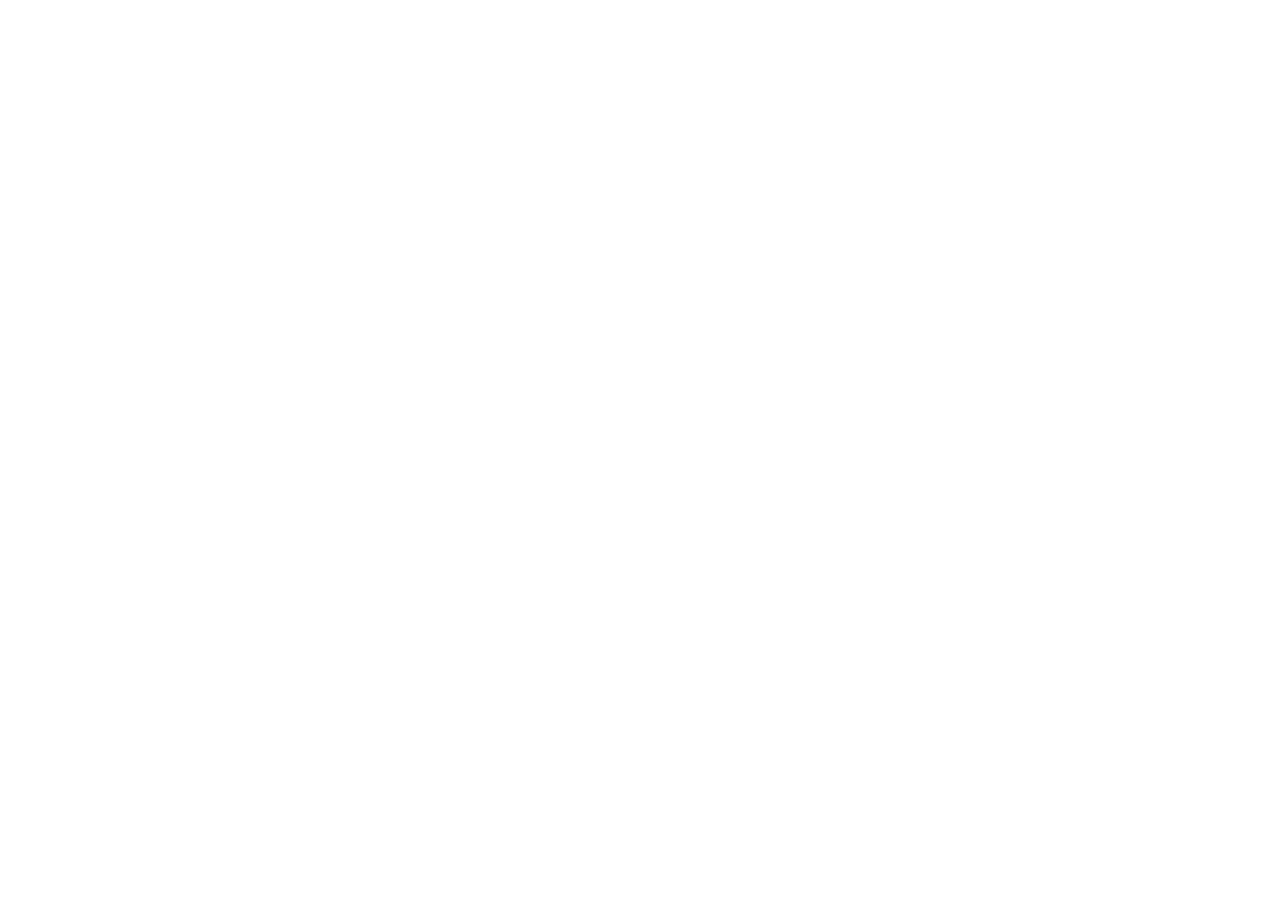
==== commit 14cad749: "Changes made by Denis Georgiev (d.georgiev.91@gmail.com)." ====
--- a/Viner/index.html
+++ b/Viner/index.html
@@ -9,146 +9,31 @@
         <script src="cordova.js"></script>
         <script src="kendo/js/jquery.min.js"></script>
         <script src="kendo/js/kendo.mobile.min.js"></script>
-        <script src="https://maps.googleapis.com/maps/api/js?v=3.exp&sensor=true"></script>
 
-        <script src="scripts/login.js"></script>
-        <script src="scripts/location.js"></script>
-        <script src="scripts/weather.js"></script>
+        <script src="scripts/libs/rsvp.min.js"></script>
+        <script scr="scripts/app/http-requester.js"></script>
+        <script src="scripts/app/view-models/home-view-model.js"></script>
         <script src="scripts/app.js"></script>
-
     </head>
     <body>
-        <!--Home-->
-        <div id="tabstrip-home" 
-             data-role="view"  
-             data-title="Home">
-
-            <div class="view-content">
-                <h1>Welcome!</h1>
-                <a id="skin-change" data-role="button" data-click="app.changeSkin">Flat</a>
-                <p>
-                    Icenium&trade; enables you to build cross-platform device applications regardless of your
-                    development platform by combining the convenience of a local development toolset with the
-                    power and flexibility of the cloud.
-                </p>
-                <div class="img"></div>
-            </div>
+        <div id="home-view" data-id="home-view" data-role="view"
+             data-layout="main-layout" data-title="Home"
+             data-show="app.homeViewModel.init">
         </div>
 
-        <!--Login-->
-        <div id="tabstrip-login" 
-             data-role="view"  
-             data-title="Login" 
-             data-model="app.loginService.viewModel">
-
-            <div class="view-content">
-                <div class="logo"></div>
-                <h3 data-bind="invisible: isLoggedIn">Enter your credentials:</h3>
-                <h1 class="welcome" data-bind="visible: isLoggedIn">
-                    Welcome, <span data-bind="text: username"></span>!
-                </h1>
-
-                <ul data-role="listview" data-style="inset" data-bind="invisible: isLoggedIn">
-                    <li>
-                        <label>
-                            Username
-                            <input type="text" data-bind="value: username"/>
-                        </label>
-                    </li>
-                    <li>
-                        <label>
-                            Password
-                            <input type="password" data-bind="value: password" />
-                        </label>
-                    </li>
-                </ul>
-
-                <div class="buttonArea">
-                    <a id="login" data-role="button" data-bind="click: onLogin, invisible: isLoggedIn" class="login-button">Login</a>
-                    <a id="logout" data-role="button" data-bind="click: onLogout, visible: isLoggedIn" class="login-button">Logout</a>
-                </div>
-            </div>
-
-        </div>
-
-        <!--Location-->
-        <div id="tabstrip-location" 
-             data-role="view"  
-             data-title="Location" 
-             data-init="app.locationService.initLocation" 
-             data-show="app.locationService.show" 
-             data-hide="app.locationService.hide" 
-             data-model="app.locationService.viewModel" 
-             data-stretch="true">
-
-            <div id="map-search-wrap">
-                <button id="map-navigate-home" data-bind="click: onNavigateHome"></button>
-                <form onsubmit="return false;">
-                    <input id="map-address" type="search" data-bind="value: address" placeholder="Address"/>
-                    <input id="map-search" type="submit" value="" data-bind="click: onSearchAddress" />
-                </form>
-            </div>
-            <div id="map-canvas"></div>
-
-        </div>
-
-        <!--Weather-->
-        <div id="tabstrip-weather" 
-             data-role="view"  
-             data-title="Weather" 
-             data-model="app.weatherService.viewModel">
-
-            <div class="weather">
-                <h1>20-Day Forecast</h1>
-
-                <div class="separator">
-                    <div class="dark"></div>
-                    <div class="light"></div>
-                </div>
-
-                <ul class="forecast-list" 
-                    data-role="listview" 
-                    data-bind="source: weatherDataSource" 
-                    data-template="weather-forecast-template">
-                </ul>
-            </div>
-        </div>
-
-        <!--Weather forecast template-->
-        <script type="text/x-kendo-tmpl" id="weather-forecast-template">
-            <div>
-                <div class="position-left">
-                    <span class="weather-info date">${day}</span>
-                </div>
-                <div class="position-right">
-                    <span class="weather-info temperature high">${highTemperature}<sup>&deg;</sup></span>
-                    <span class="weather-info temperature low">${lowTemperature}<sup>&deg;</sup></span>
-                </div>
-                <div class="position-center">
-                    <span class="weather-icon ${image}"></span>
-                </div>
-            </div>
-        </script>
-
-        <!--Layout-->
-        <div data-role="layout" data-id="tabstrip-layout" >
-
-            <!--Header-->
-            <div data-role="header">
+        <div data-role="layout" id="main-layout" data-id="main-layout">
+            <header data-role="header">
                 <div data-role="navbar">
                     <span data-role="view-title"></span>
                 </div>
-            </div>
-
-            <!--Footer-->
-            <div data-role="footer">
+            </header>
+            <footer data-role="footer">
                 <div data-role="tabstrip">
-                    <a href="#tabstrip-home" data-icon="home">Home</a>
-                    <a href="#tabstrip-login" data-icon="contacts">Login</a>
-                    <a href="#tabstrip-location" data-icon="search">Location</a>
-                    <a href="#tabstrip-weather" data-icon="globe">Weather</a>
+                    <a href="#home-view" data-icon="home">Home</a>
+                    <a href="views/categories-view.html#categories-view" data-icon="bookmarks">Categories</a>
+                    <a href="views/places-view.html#places-view" data-icon="info">Places</a>
                 </div>
-            </div>
+            </footer>
         </div>
     </body>
 </html>
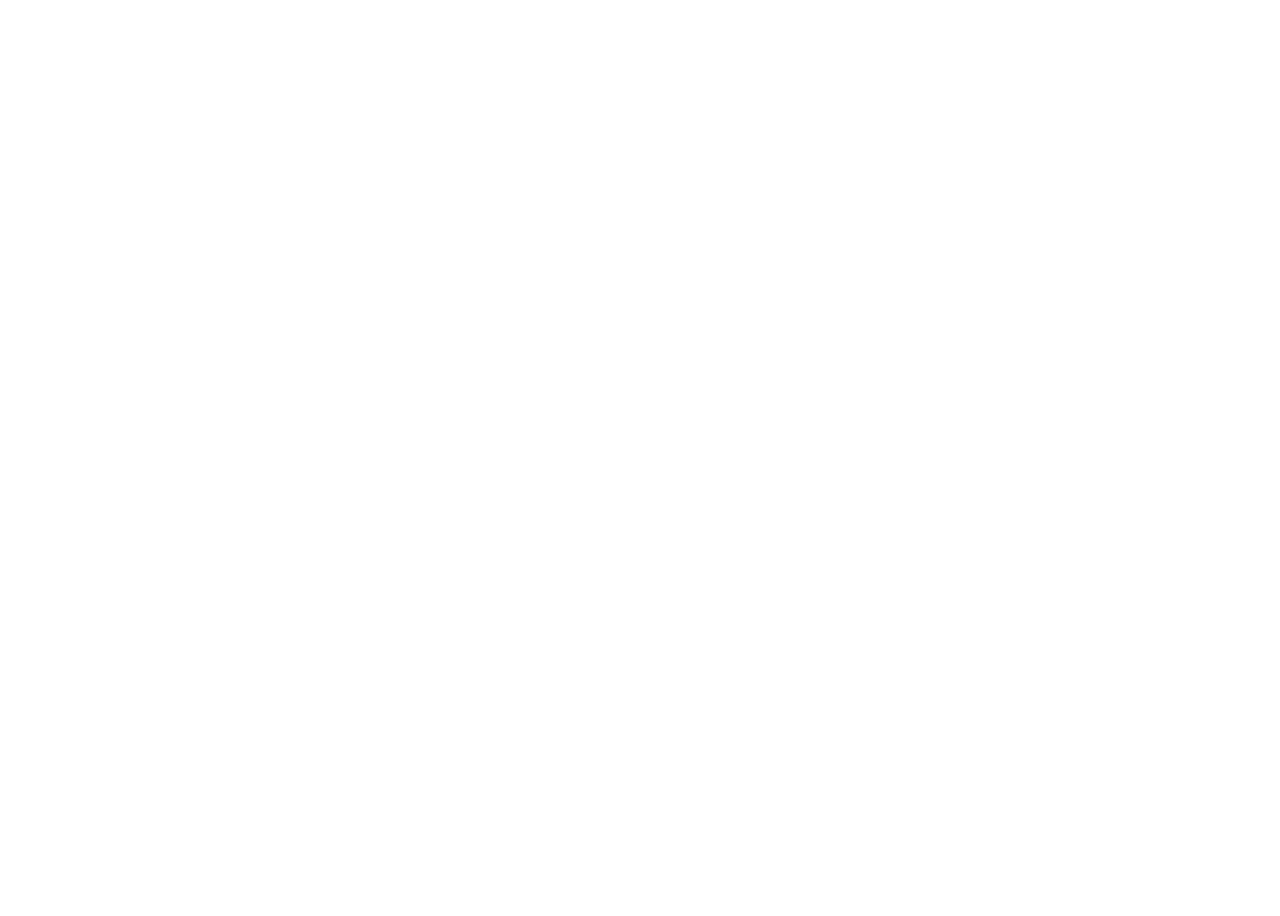
==== commit b3876fac: "Changes made by Denis Georgiev (d.georgiev.91@gmail.com)." ====
--- a/Viner/index.html
+++ b/Viner/index.html
@@ -11,14 +11,41 @@
         <script src="kendo/js/kendo.mobile.min.js"></script>
 
         <script src="scripts/libs/rsvp.min.js"></script>
-        <script scr="scripts/app/http-requester.js"></script>
+        <script src="scripts/app/http-requester.js"></script>
         <script src="scripts/app/view-models/home-view-model.js"></script>
+        <script src="scripts/app/view-models/vine-view-model.js"></script>
         <script src="scripts/app.js"></script>
     </head>
     <body>
         <div id="home-view" data-id="home-view" data-role="view"
              data-layout="main-layout" data-title="Home"
              data-show="app.homeViewModel.init">
+            <ul id="vines-listview" 
+                data-style="inset"
+                data-bind="source: vines"
+                data-template="vine-list-template"></ul>
+        </div>
+
+        <script type="text/x-kendo-template" id="vine-list-template">
+            <a href="\#vine-view?vineUrl=#=url#">
+                <div class="clearfix vine-container">
+                    <h3 class="vine-title">${title}</h3>
+                    <img class="vine-poster" src="${posterUrl}" />
+                </div>
+            </a>
+        </script>
+
+        <div data-role="view" id="vine-view" data-id="vine-view"
+             data-layout="main-layout" data-title="Vine"
+             data-show="app.vineViewModel.init">
+            <div id="vine-holder">
+                <video 
+                    width="320" height="240" controls autoplay
+                    poster="http://v.cdn.vine.co/r/thumbs/C20449A6CD1000968710485389312_1babd680bea.3.1.mp4_7jgKxXsbmbvCw1KSrG76h2p8kR7inuhtWN8fmbjojroW2keTSFG.YcLWxfS9hksE.jpg"
+                    src="http://v.cdn.vine.co/r/videos/50F067F01B1000968709642575872_1e28787dc53.3.1_qWxejOOaIfRQXwtTc3mqRg.a6R4eTCh0JjF88h9BZPNWrOn73APdyaqJ4CyodaiT.mp4">
+                    
+                </video>
+            </div>
         </div>
 
         <div data-role="layout" id="main-layout" data-id="main-layout">
--- a/Viner/styles/main.css
+++ b/Viner/styles/main.css
@@ -1,291 +1,32 @@
-body, html {
-    margin:0;   
-    height:100%;
-    width:100%;
+body, html
+{
+    margin: 0; 
+    height: 100%;
+    width: 100%;
 }
 
-/* COMMON STYLES*/
-.view-content h1{
-    color:#42454a;
-    font-size:1.8em;
-}
-.view-content h1.welcome{
-    text-align:center;
-}
-.view-content h3{
-    color:#42454a;
-    font-size:1.1em;
-}
-.view-content p{
-    color:#4a4e54;
-    font-size:1em;
+.vine-poster
+{
+    width: 50%;
+    float: right;
+    padding-right: 15px;
 }
 
-/* IMAGE STYLES*/
-.img {
-    background-image:url(../styles/images/icenium.png);
-    background-repeat:no-repeat;
-    text-align:center;
-    width:320px;
-    height:193px;
-    margin:0px auto;
-}
-.logo {
-    background-image:url(../styles/images/logo.png);
-    background-repeat:no-repeat;
-    width:85px;
-    height:60px;
-    margin:40px auto;
+.vine-title
+{ 
+    float: left;
+    width: 30%;
 }
 
-/* BUTTON STYLES*/
-.buttonArea {
-    text-align: center;
-}
-.login-button {
-    width:85%;
-    max-width:300px;
-    line-height:1.6em;
+.vine-container {
+    padding: 10px 0;
 }
 
-/* MAP STYLES*/
-#map-canvas {
-    position: absolute;
-    top: 0;
-    bottom: 0;
-    left: 0;
-    right:0;
-}
-
-#map-search-wrap {
-    position: absolute;
-    z-index: 10;
-    background-color: rgba(0, 0, 0, 0.5);
-    padding:3px;
-    box-sizing:border-box;
-    -webkit-box-sizing:border-box;
-}
-
-#map-address {
-    position:absolute;
-    left:0;
-    right:0;
-    margin:3px 50px 0px 50px;
-    background-color: #fff;
-    font-style: italic;
-    color: #000;
-    padding: 7px 10px;
-    border-radius: 3px;
-    border-width: 1px;
-    border-style: solid;
-    border-color: rgb(180, 180, 180);
-    border-bottom-color: rgb(255, 255, 255);
-    box-shadow: 0 -1px 0 #3C3C3C;
-}
-
-#map-search {
-    float: right;
-    width: 40px;
-    height: 40px;
-    color:#fff;
-    border:none;
-    background:none;
-    background-image:url(../styles/images/search.png);
-    background-repeat:no-repeat;
-    background-position: center center;
-}
-#map-search:active {
-    background-image:url(../styles/images/search_active.png);
-    background-repeat:no-repeat;
-}
-
-#map-navigate-home {
-    float: left;
-    width: 40px;
-    height: 40px;
-    color:#fff;
-    border:none;
-    background:none;
-    background-image:url(../styles/images/location.png);
-    background-repeat:no-repeat;
-    background-position: center center;
-}
-#map-navigate-home:active{
-    background-image:url(../styles/images/location_active.png);
-    background-repeat:no-repeat;
-}
-
-/* WEATHER STYLES*/
-.weather h1 {
-    color:#fff;
-    font-size: 1.5em;
-    line-height:1.2em;
-    text-shadow: none;
-    padding:0.6em 1em;
-    margin: 0;
-    text-align:center;
-}
-.weather-info {
-    color:#fff;
-    font-size: 1.2em;
-    text-shadow: none;
-    line-height:1.8em;
-    display:inline-block;
-}
-.weather-info.date {
-    margin-top: 7px;
-}
-.weather-info.temperature {
-    margin-left:5px;
-}
-
-.weather-info.temperature.low{
-    color:rgba(0,0,0,0.5);
-}
-
-/* Weather Icons*/
-.weather-icon {
-    width:64px;
-    height:64px;
-    background-image:url(../styles/images/sprite-weather.png);
-    background-repeat:no-repeat;
-    float: right;
-    position: relative;
-    top: -6px;
-    left: -10px;
-}
-.weather-icon.sunny { background-position:0px 0px;}
-.weather-icon.cloudy { background-position:0px -64px;}
-.weather-icon.partly-cloudy { background-position:0px -128px;}
-.weather-icon.partly-sunny { background-position:0px -192px;}
-.weather-icon.shower { background-position:0px -256px;}
-.weather-icon.foggy { background-position:0px -320px;}
-.weather-icon.storm { background-position:0px -384px;}
-
-.position-left{
-    float:left;
-}
-.position-right {
-    float:right;
-}
-.position.center {
-    position:absolute;
-    margin:0 auto;
-    width:100%;
-}
-
-/* DEVICE SPECIFIC STYLES*/
-#skin-change{
-    position: absolute;
-    right: 10px;
-    top: 10px;
-}
-.km-ios .km-listview-wrapper .km-listinset li{
-    background-color:#fff;   
-    border-color:#ababab;
-}
-.km-ios .km-view .km-content{
-    background-image: none;
-    background: #f0f0f0;
-}
-.km-tablet .km-ios .km-navbar .km-view-title{
-    color:#000;
-    text-shadow: 0 -1px rgba(255,255,255,0.3);
-}
-.km-android .view-content h1 {
-    color:#8a8b8f;
-}
-.km-android .view-content p,
-.km-android .view-content h3{
-    color:#2e5968;
-}
-.km-android .weather-info.temperature.low{
-    color:#2e5968;
-}
-
-.km-ios .km-view .weather {
-    background: #5fb4ed; /* Old browsers */
-    background: -moz-linear-gradient(top, #5fb4ed 0%, #0076c5 74%); /* FF3.6+ */
-    background: -webkit-gradient(linear, left top, left bottom, color-stop(0%,#5fb4ed), color-stop(74%,#0076c5)); /* Chrome,Safari4+ */
-    background: -webkit-linear-gradient(top, #5fb4ed 0%,#0076c5 74%); /* Chrome10+,Safari5.1+ */
-    background: -o-linear-gradient(top, #5fb4ed 0%,#0076c5 74%); /* Opera 11.10+ */
-    background: -ms-linear-gradient(top, #5fb4ed 0%,#0076c5 74%); /* IE10+ */
-    background: linear-gradient(to bottom, #5fb4ed 0%,#0076c5 74%); /* W3C */
-}
-.km-flat .km-view .weather{
-    background:#b0b0b0;
-}
-.km-flat .km-list>li{
-    box-shadow:none;
-}
-
-.km-ios .km-list > li,
-.km-flat .km-list>li {
-    background:none;
-    border:none;
-}
-
-/* Separator Style*/
-.separator > .dark {
-    background: -moz-linear-gradient(left, rgba(0,0,0,0) 0%, rgba(0,0,0,0.2) 30%, rgba(0,0,0,0.2) 50%, rgba(0,0,0,0.2) 70%, rgba(0,0,0,0) 100%);
-    background: -webkit-gradient(linear, left top, right top, color-stop(0%,rgba(0,0,0,0)), color-stop(30%,rgba(0,0,0,0.2)), color-stop(50%,rgba(0,0,0,0.2)), color-stop(70%,rgba(0,0,0,0.2)), color-stop(100%,rgba(0,0,0,0)));
-    background: -webkit-linear-gradient(left, rgba(0,0,0,0) 0%,rgba(0,0,0,0.2) 30%,rgba(0,0,0,0.2) 50%,rgba(0,0,0,0.2) 70%,rgba(0,0,0,0) 100%);
-    background: -o-linear-gradient(left, rgba(0,0,0,0) 0%,rgba(0,0,0,0.2) 30%,rgba(0,0,0,0.2) 50%,rgba(0,0,0,0.2) 70%,rgba(0,0,0,0) 100%);
-    background: -ms-linear-gradient(left, rgba(0,0,0,0) 0%,rgba(0,0,0,0.2) 30%,rgba(0,0,0,0.2) 50%,rgba(0,0,0,0.2) 70%,rgba(0,0,0,0) 100%);
-    background: linear-gradient(to right, rgba(0,0,0,0) 0%,rgba(0,0,0,0.2) 30%,rgba(0,0,0,0.2) 50%,rgba(0,0,0,0.2) 70%,rgba(0,0,0,0) 100%);
-    height: 1px;
-    border: none;
-    width: 100%;
-    opacity:0.3;
-}
-.separator > .light {
-    background: -moz-linear-gradient(left, rgba(255,255,255,0) 0%, rgba(255,255,255,1) 50%, rgba(255,255,255,0) 100%);
-    background: -webkit-gradient(linear, left top, right top, color-stop(0%,rgba(255,255,255,0)), color-stop(50%,rgba(255,255,255,1)), color-stop(100%,rgba(255,255,255,0)));
-    background: -webkit-linear-gradient(left, rgba(255,255,255,0) 0%,rgba(255,255,255,1) 50%,rgba(255,255,255,0) 100%);
-    background: -o-linear-gradient(left, rgba(255,255,255,0) 0%,rgba(255,255,255,1) 50%,rgba(255,255,255,0) 100%);
-    background: -ms-linear-gradient(left, rgba(255,255,255,0) 0%,rgba(255,255,255,1) 50%,rgba(255,255,255,0) 100%);
-    background: linear-gradient(to right, rgba(255,255,255,0) 0%,rgba(255,255,255,1) 50%,rgba(255,255,255,0) 100%);
-    height: 1px;
-    border: none;
-    width: 100%;
-    opacity:0.3;
-}
-
-/* RETINA DISPLAY STYLES*/
-@media only screen and (-webkit-min-device-pixel-ratio: 2),(min-resolution: 192dpi) {
-    .img {
-        background-image:url(../styles/images/icenium2x.png);
-        background-repeat:no-repeat;
-        background-size:100%;
-    }
-    .logo {
-        background-image:url(../styles/images/logo2x.png);
-        background-repeat:no-repeat;
-        background-size:100%;
-    }
-    #map-search {
-        background-image:url(../styles/images/search2x.png);
-        background-repeat:no-repeat;
-        background-size:100%;
-    }
-    #map-search:active {
-        background-image:url(../styles/images/search_active2x.png);
-        background-repeat:no-repeat;
-        background-size:100%;
-    }
-    #map-navigate-home {
-        background-image:url(../styles/images/location2x.png);
-        background-repeat:no-repeat;
-        background-size:100%;
-    }
-    #map-navigate-home:active {
-        background-image:url(../styles/images/location_active2x.png);
-        background-repeat:no-repeat;
-        background-size:100%;
-    }
-    .weather-icon {
-        background-image:url(../styles/images/sprite-weather2x.png);
-        background-repeat:no-repeat;
-        background-size:100%;
-    }
+.clearfix:after
+{ 
+    content: "."; 
+    visibility: hidden; 
+    display: block; 
+    height: 0; 
+    clear: both;
 }